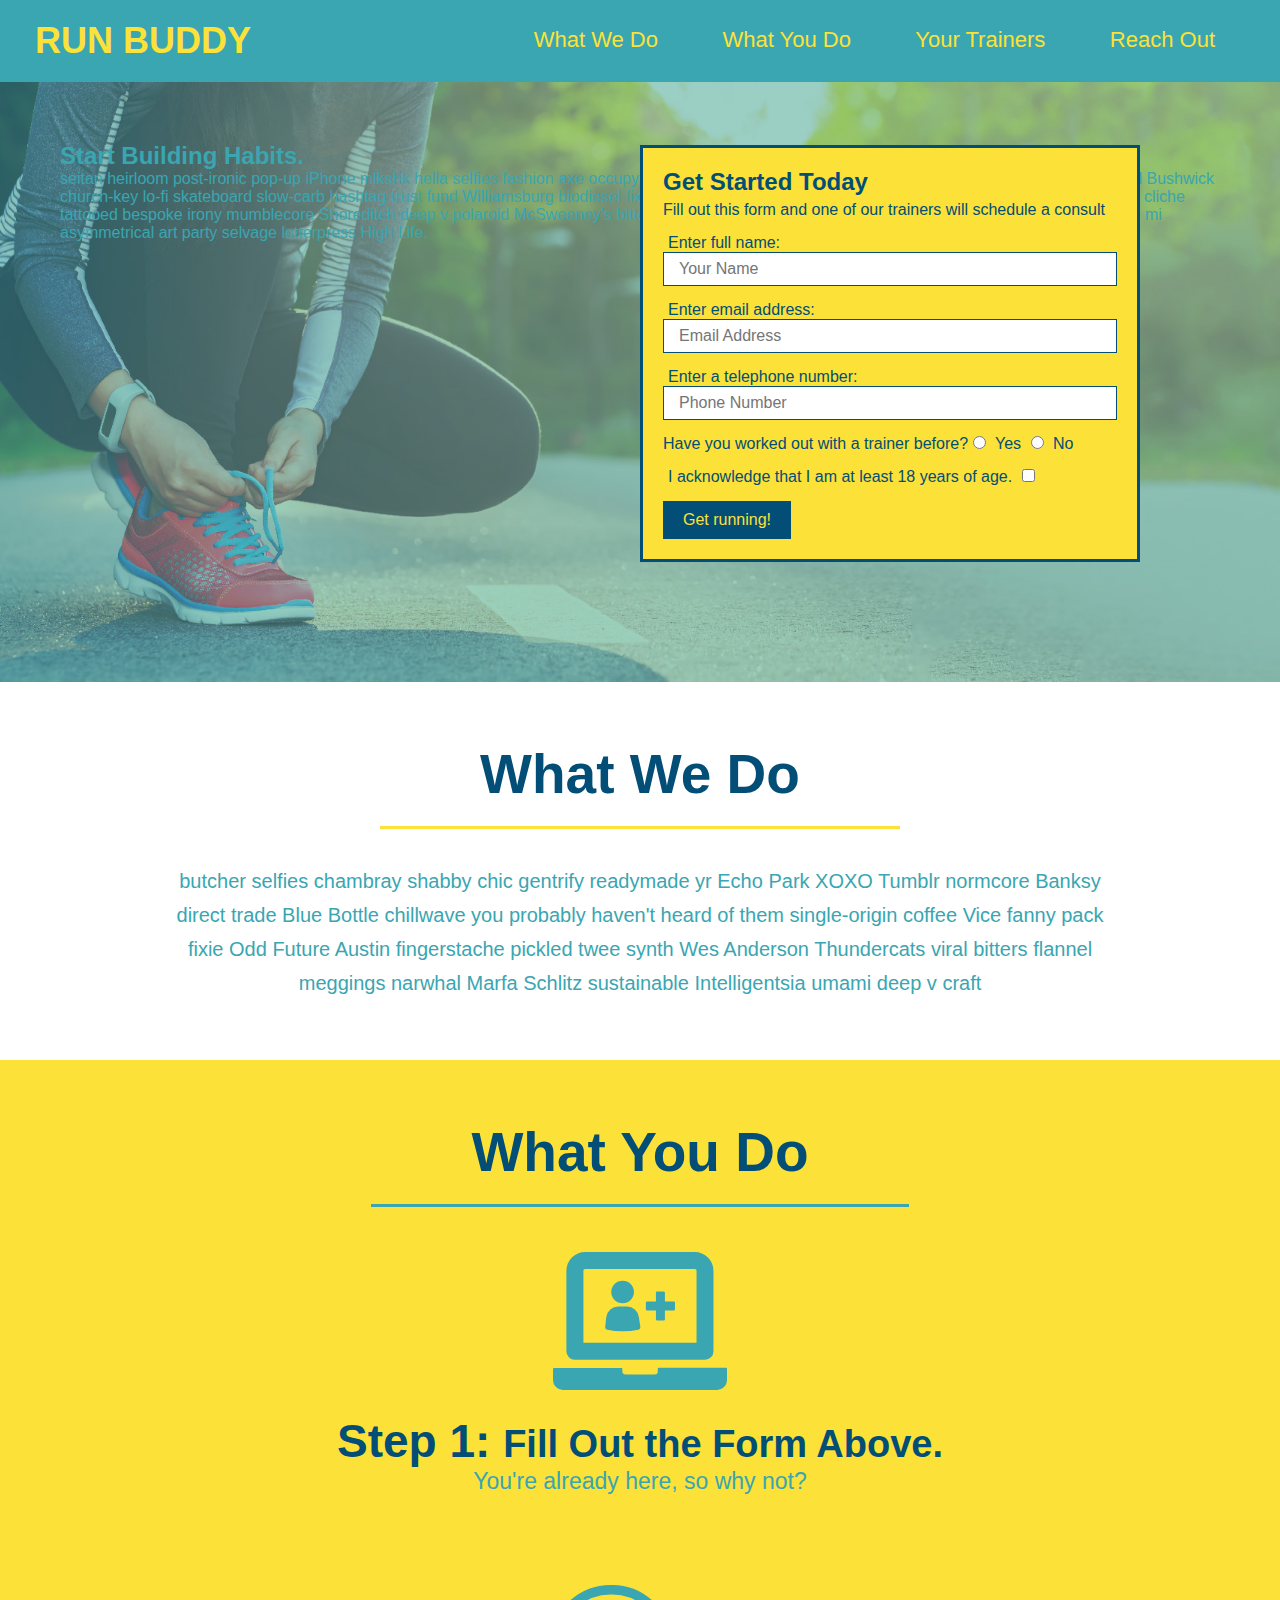
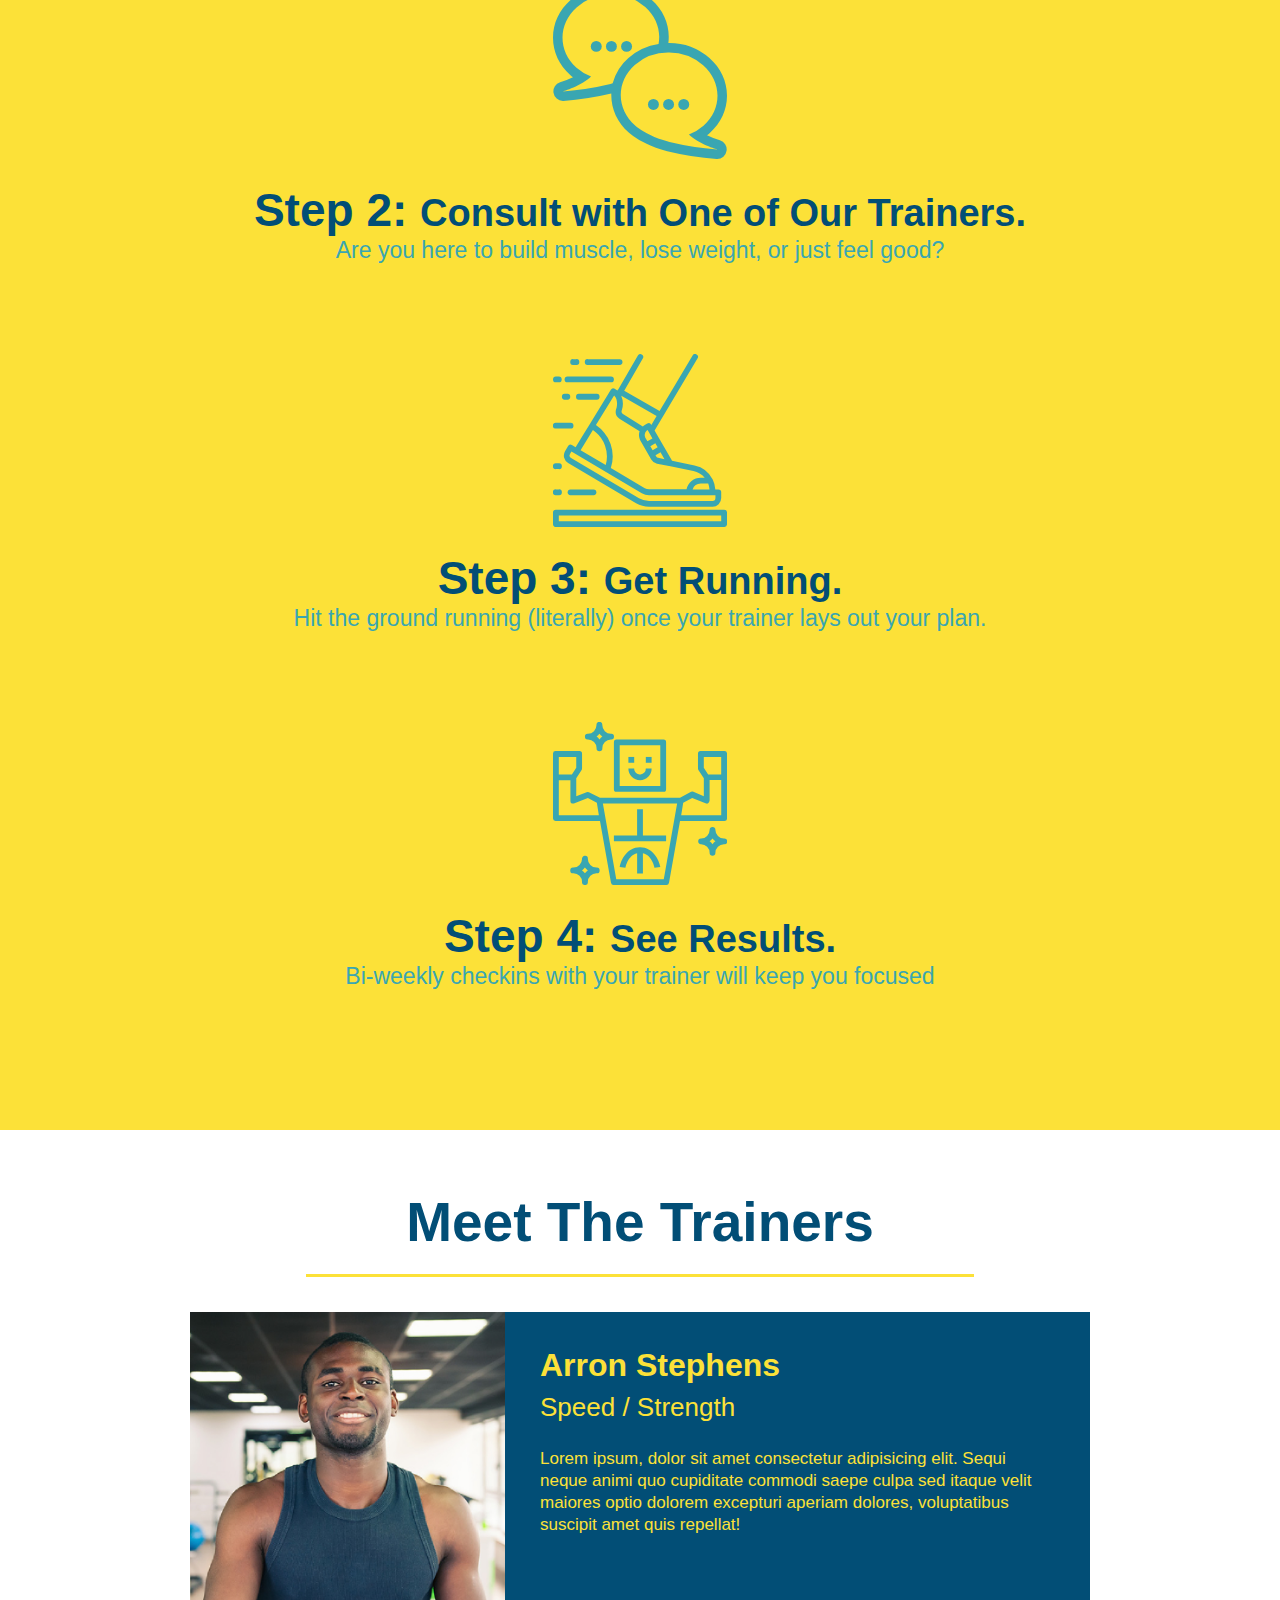
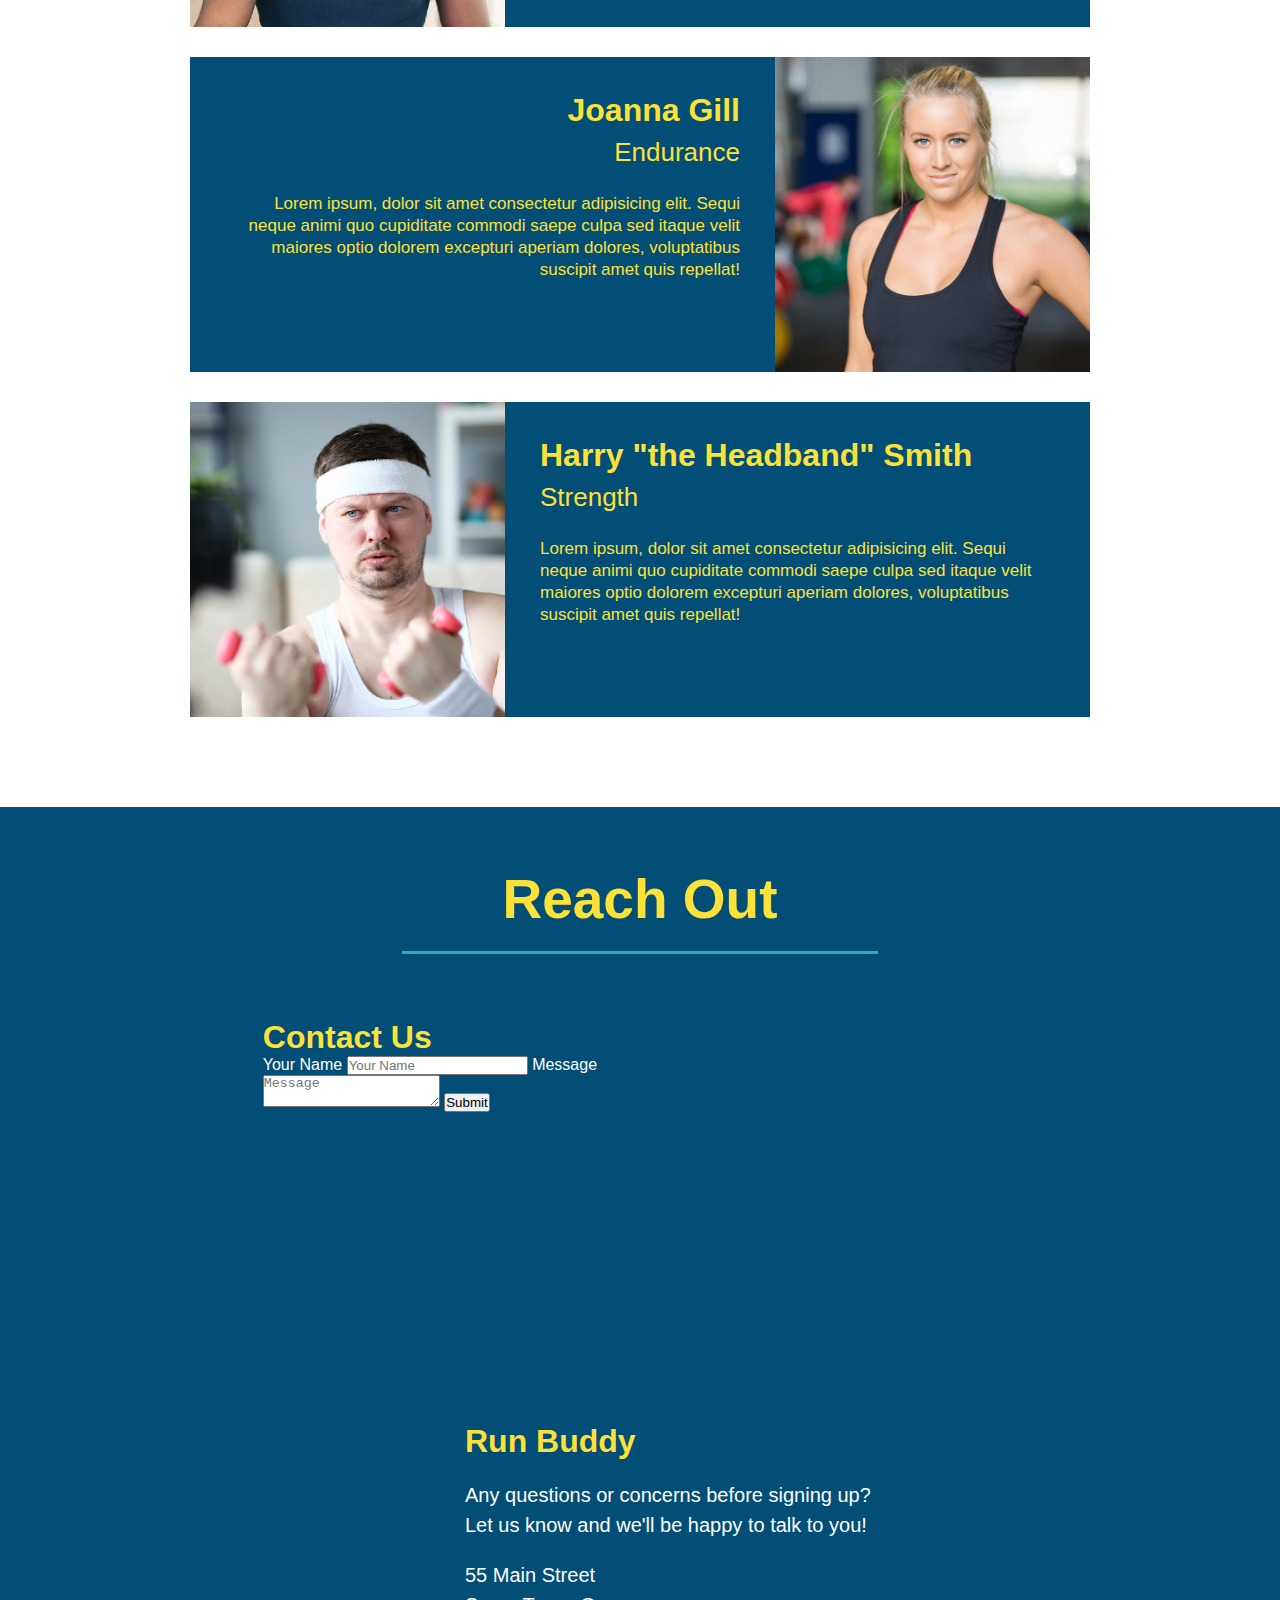
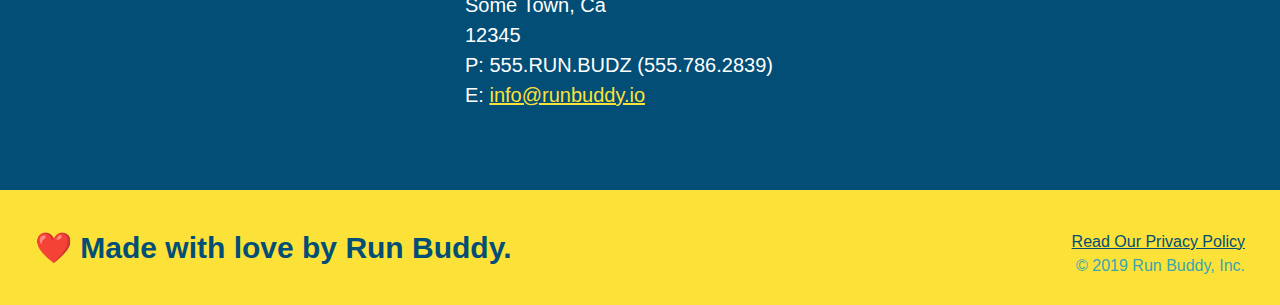
==== index.html @ 3b3d103c "add contact form" ====
<!DOCTYPE html>
<html lang="en">

<head>
  <meta charset="UTF-8" />
  <title>Run Buddy</title>
  <link rel="stylesheet" href="./assets/css/style.css" />
</head>

<body>
  <!-- navigation -->
  <header>
    <h1>
      <a href="/">
        RUN BUDDY
      </a>
    </h1>
    <nav>
      <!-- Unordered list element -->
      <ul>
        <!-- List item element-->
        <li>
          <!-- Anchor element -->
          <a href="#what-we-do">What We Do</a>
        </li>
        <li>
          <a href="#what-you-do">What You Do</a>
        </li>
        <li>
          <a href="#your-trainers">Your Trainers</a>
        </li>
        <li>
          <a href="#reach-out">Reach Out</a>
        </li>
      </ul>
    </nav>
  </header>

  <!-- hero/jumbotron -->
  <section class="hero">
    <div class="hero-cta">
      <h2>Start Building Habits.</h2>
      <p>
        seitan heirloom post-ironic pop-up iPhone mlkshk hella selfies fashion axe occupy readymade put a bird on it messenger bag Wes Anderson Schlitz plaid Bushwick church-key lo-fi skateboard slow-carb hashtag trust fund Williamsburg biodiesel fixie farm-to-table 8-bit banjo XOXO Banksy chillwave bicycle rights retro cliche tattooed bespoke irony mumblecore Shoreditch deep v polaroid McSweeney's bitters cray gentrify tofu Marfa you probably haven't heard of them yr banh mi asymmetrical art party selvage letterpress High Life.
      </p>
    </div>
    <div class="hero-form">
      <h3>Get Started Today</h3>
      <p>Fill out this form and one of our trainers will schedule a consult</p>
      <form>
        <label for="name">Enter full name:</label>
        <input type="text" placeholder="Your Name" name="name" id="name" class="form-input" />
        <label for="email">Enter email address:</label>
        <input type="text" placeholder="Email Address" name="email" id="email" class="form-input" />
        <label for="phone">Enter a telephone number:</label>
        <input type="text" placeholder="Phone Number" name="phone" id="phone" class="form-input" />
        <p>
          Have you worked out with a trainer before?
          <input type="radio" name="trainer-confirm" id="trainer-yes" />
          <label for="trainer-yes">Yes</label>
          <input type="radio" name="trainer-confirm" id="trainer-no" />
          <label for="trainer-no">No</label>
        </p>
        <p>
          <label for="checkbox">
            I acknowledge that I am at least 18 years of age.
          </label>
          <input type="checkbox" name="checkpoint1" id="checkbox" />
        </p>
        <button type="submit">
          Get running!
        </button>
      </form>
    </div>
  </section>

  <!-- "what we do" section -->
  <section id="what-we-do" class="intro">
    <h2 class="section-title primary-border">What We Do</h2>
    <p>
      butcher selfies chambray shabby chic gentrify readymade yr Echo Park XOXO Tumblr normcore Banksy direct trade Blue
      Bottle chillwave you probably haven't heard of them single-origin coffee Vice fanny pack fixie Odd Future Austin
      fingerstache pickled twee synth Wes Anderson Thundercats viral bitters flannel meggings narwhal Marfa Schlitz
      sustainable Intelligentsia umami deep v craft
    </p>
  </section>

  <!-- "what you do" section -->
  <section id="what-you-do" class="steps">
    <h2 class="section-title secondary-border">What You Do</h2>

    <div>
      <img src="./assets/images/step-1.svg" alt="" />
      <h3>Step 1: <span>Fill Out the Form Above.</span></h3>
      <p>You're already here, so why not?</p>
    </div>

    <div>
      <img src="./assets/images/step-2.svg" alt="" />
      <h3>Step 2: <span>Consult with One of Our Trainers.</span></h3>
      <p>Are you here to build muscle, lose weight, or just feel good?</p>
    </div>

    <div>
      <img src="./assets/images/step-3.svg" alt="" />
      <h3>Step 3: <span>Get Running.</span></h3>
      <p>Hit the ground running (literally) once your trainer lays out your plan.</p>
    </div>

    <div>
      <img src="./assets/images/step-4.svg" alt="" />
      <h3>Step 4: <span>See Results.</span></h3>
      <p>Bi-weekly checkins with your trainer will keep you focused</p>
    </div>
  </section>

  <!-- "meet the trainers" section -->
  <section id="your-trainers" class="trainers">
    <h2 class="section-title primary-border">Meet The Trainers</h2>
    <article class="trainer">
      <img src="./assets/images/trainer-1.jpg" alt="Arron Stephens in his workout clothes, ready to pump iron" />
      <div class="trainer-bio text-left">
        <h3>Arron Stephens</h3>
        <h4>Speed / Strength</h4>
        <p>
          Lorem ipsum, dolor sit amet consectetur adipisicing elit. Sequi neque animi quo cupiditate commodi saepe culpa
          sed
          itaque velit maiores optio dolorem excepturi aperiam dolores, voluptatibus suscipit amet quis repellat!
        </p>
      </div>
    </article>

    <!-- second trainer bio -->
    <article class="trainer">
      <div class="trainer-bio text-right">
        <h3>Joanna Gill</h3>
        <h4>Endurance</h4>
        <p>
          Lorem ipsum, dolor sit amet consectetur adipisicing elit. Sequi neque animi quo cupiditate commodi saepe culpa
          sed
          itaque velit maiores optio dolorem excepturi aperiam dolores, voluptatibus suscipit amet quis repellat!
        </p>
      </div>
      <img src="./assets/images/trainer-2.jpg" alt="Joanna Gill cooling off after a workout" />
    </article>

    <!-- third trainer bio -->
    <article class="trainer">
      <img src="./assets/images/trainer-3.jpg"
        alt="Harry Smith wearing a headband and lifting comically small pink weights" />
      <div class="trainer-bio text-left">
        <h3>Harry "the Headband" Smith</h3>
        <h4>Strength</h4>
        <p>
          Lorem ipsum, dolor sit amet consectetur adipisicing elit. Sequi neque animi quo cupiditate commodi saepe culpa
          sed
          itaque velit maiores optio dolorem excepturi aperiam dolores, voluptatibus suscipit amet quis repellat!
        </p>
      </div>
    </article>
  </section>

  <!-- "reach out" section -->
  <section id="reach-out" class="contact">
    <h2 class="section-title secondary-border">Reach Out</h2>
    <div class="contact-info">
      <div class="contact-form">
        <h3>Contact Us</h3>
        <form>
          <label for="contact-name">Your Name</label>
          <input type="text" id="contact-name" placeholder="Your Name" />

          <label for="contact-message">Message</label>
          <textarea id="contact-message" placeholder="Message"></textarea>

          <button type="submit">Submit</button>
        </form>
      </div>
      <iframe 
        src="https://www.google.com/maps/embed?pb=!1m18!1m12!1m3!1d3147.1079747227936!2d-120.42364418397035!3d37.92790791110593!2m3!1f0!2f0!3f0!3m2!1i1024!2i768!4f13.1!3m3!1m2!1s0x8090c49129b6ac57%3A0xb56c7eb95a2cd8bd!2sMain%20St%2C%20California%2095327!5e0!3m2!1sen!2sus!4v1616426329495!5m2!1sen!2sus"
        style="border:0;" 
        allowfullscreen=""
        loading="lazy">
      </iframe>
      <div>
        <h3>Run Buddy</h3>
        <p>
          Any questions or concerns before signing up?
          <br />
          Let us know and we'll be happy to talk to you!
        </p>
        <address>
          55 Main Street <br />
          Some Town, Ca <br />
          12345<br />
          P: 555.RUN.BUDZ (555.786.2839)<br />
          E: <a href="mailto:info@runbuddy.io">info@runbuddy.io</a>
        </address>
      </div>
    </div>
  </section>

  <!-- footer -->
  <footer>
    <h2>❤️ Made with love by Run Buddy.</h2>
    <div>
      <a href="#">Read Our Privacy Policy</a><br />
      &copy; 2019 Run Buddy, Inc.
    </div>
  </footer>
</body>

</html>
---- assets/css/style.css ----
* {
  margin: 0;
  padding: 0;
  box-sizing: border-box;
}

body {
  /* more on this crazy alphanumerical value in a minute! */
  color: #39a6b2;
  font-family: Helvetica, Arial, sans-serif;
}

/* apply styles to <header> */
header {
  padding: 20px 35px;
  background-color: #39a6b2;
}

header h1 {
  font-weight: bold;
  font-size: 36px;
  color: #fce138;
  margin: 0;
  display: inline;
}
header a {
  text-decoration: none;
  color: #fce138;
}

header nav {
  float: right;
  margin: 7px 0;
}

header nav ul li {
  display: inline;
}

header nav ul li a {
  margin: 0 30px;
  font-weight: lighter;
  font-size: 22px;
}

footer {
  background: #fce138;
  width: 100%;
  padding: 40px 35px;
}

footer h2 {
  display: inline;
  color: #024e76;
  font-size: 30px;
  margin: 0;
}

footer div {
  float: right;
  line-height: 1.5;
  text-align: right;
}

footer a {
  color: #024e76;
}

section {
  padding: 60px;
}

/* Hero Style Start */
.hero {
  background-image: url('../images/hero-bg.jpg');
  height: 600px;
  background-size: cover;
  background-position: center;
  position: relative;
}
/* Hero Style End */

.hero-form {
  border: 3px solid #024e76;
  background-color: #fce138;
  padding: 20px;
  width: 500px;
  color: #024e76;
  position: absolute;
  bottom: 120px;
  right: 140px;
}

.hero-form h3 {
  font-size: 24px;
  margin: 0;
}
.hero-form p {
  margin: 5px 0 15px 0;
}

.form-input {
  border: 1px solid #024e76;
  display: block;
  padding: 7px 15px;
  font-size: 16px;
  color: #024e76;
  width: 100%;
  margin-bottom: 15px;
}

.hero-form label {
  margin: 0 5px;
}

.hero-form button {
  color: #fce138;
  background-color: #024e76;
  border: none;
  padding: 10px 20px;
  font-size: 16px;
}

.intro {
  text-align: center;
}

.intro p {
  line-height: 1.7;
  color: #39a6b2;
  width: 80%;
  font-size: 20px;
  margin: 0 auto;
}

.steps {
  text-align: center;
  background: #fce138;
}

.steps div {
  margin-bottom: 80px;
}

.steps img {
  width: 15%;
  margin: 10px 0;
}

.steps h3 {
  color: #024e76;
  font-size: 46px;
  margin-top: 10px;
}

.steps p {
  color: #39a6b2;
  font-size: 23px;
}

.steps span {
  font-size: 38px;
}

.section-title {
  font-size: 55px;
  color: #024e76;
  margin-bottom: 35px;
  padding: 0 100px 20px 100px;
  display: inline-block;
  border-bottom: 3px solid;
}

.primary-border {
  border-color: #fce138;
}

.secondary-border {
  border-color: #39a6b2;
}

.trainers {
  text-align: center;
}

.trainer {
  width: 900px;
  margin: 0 auto 30px auto;
  background: #024e76;
  color: #fce138;
  overflow: auto;
}

.trainer img {
  width: 35%;
  float: left;
}

.trainer-bio {
  padding: 35px;
  float: left;
  width: 65%;
}

.trainer-bio h3 {
  font-size: 32px;
  margin-bottom: 8px;
}

.trainer-bio h4 {
  font-weight: lighter;
  font-size: 26px;
  margin-bottom: 25px;
}

.trainer-bio p {
  font-size: 17px;
  line-height: 1.3;
}

.text-left {
  text-align: left;
}

.text-right {
  text-align: right;
}

/* REACH OUT STYLES START */
.contact {
  text-align: center;
  background: #024e76;
}

.contact h2 {
  color: #fce138;
}

.contact-info iframe {
  width: 400px;
  height: 400px;
}

.contact-info div {
  width: 410px;
  display: inline-block;
  vertical-align: top;
  text-align: left;
  margin: 30px 0 0 60px;
  color: white;
}

.contact-info h3 {
  color: #fce138;
  font-size: 32px;
}

.contact-info p,
.contact-info address {
  margin: 20px 0;
  line-height: 1.5;
  font-size: 20px;
  font-style: normal;
}

.contact-info a {
  color: #fce138;
}

/* REACH OUT STYLES END */
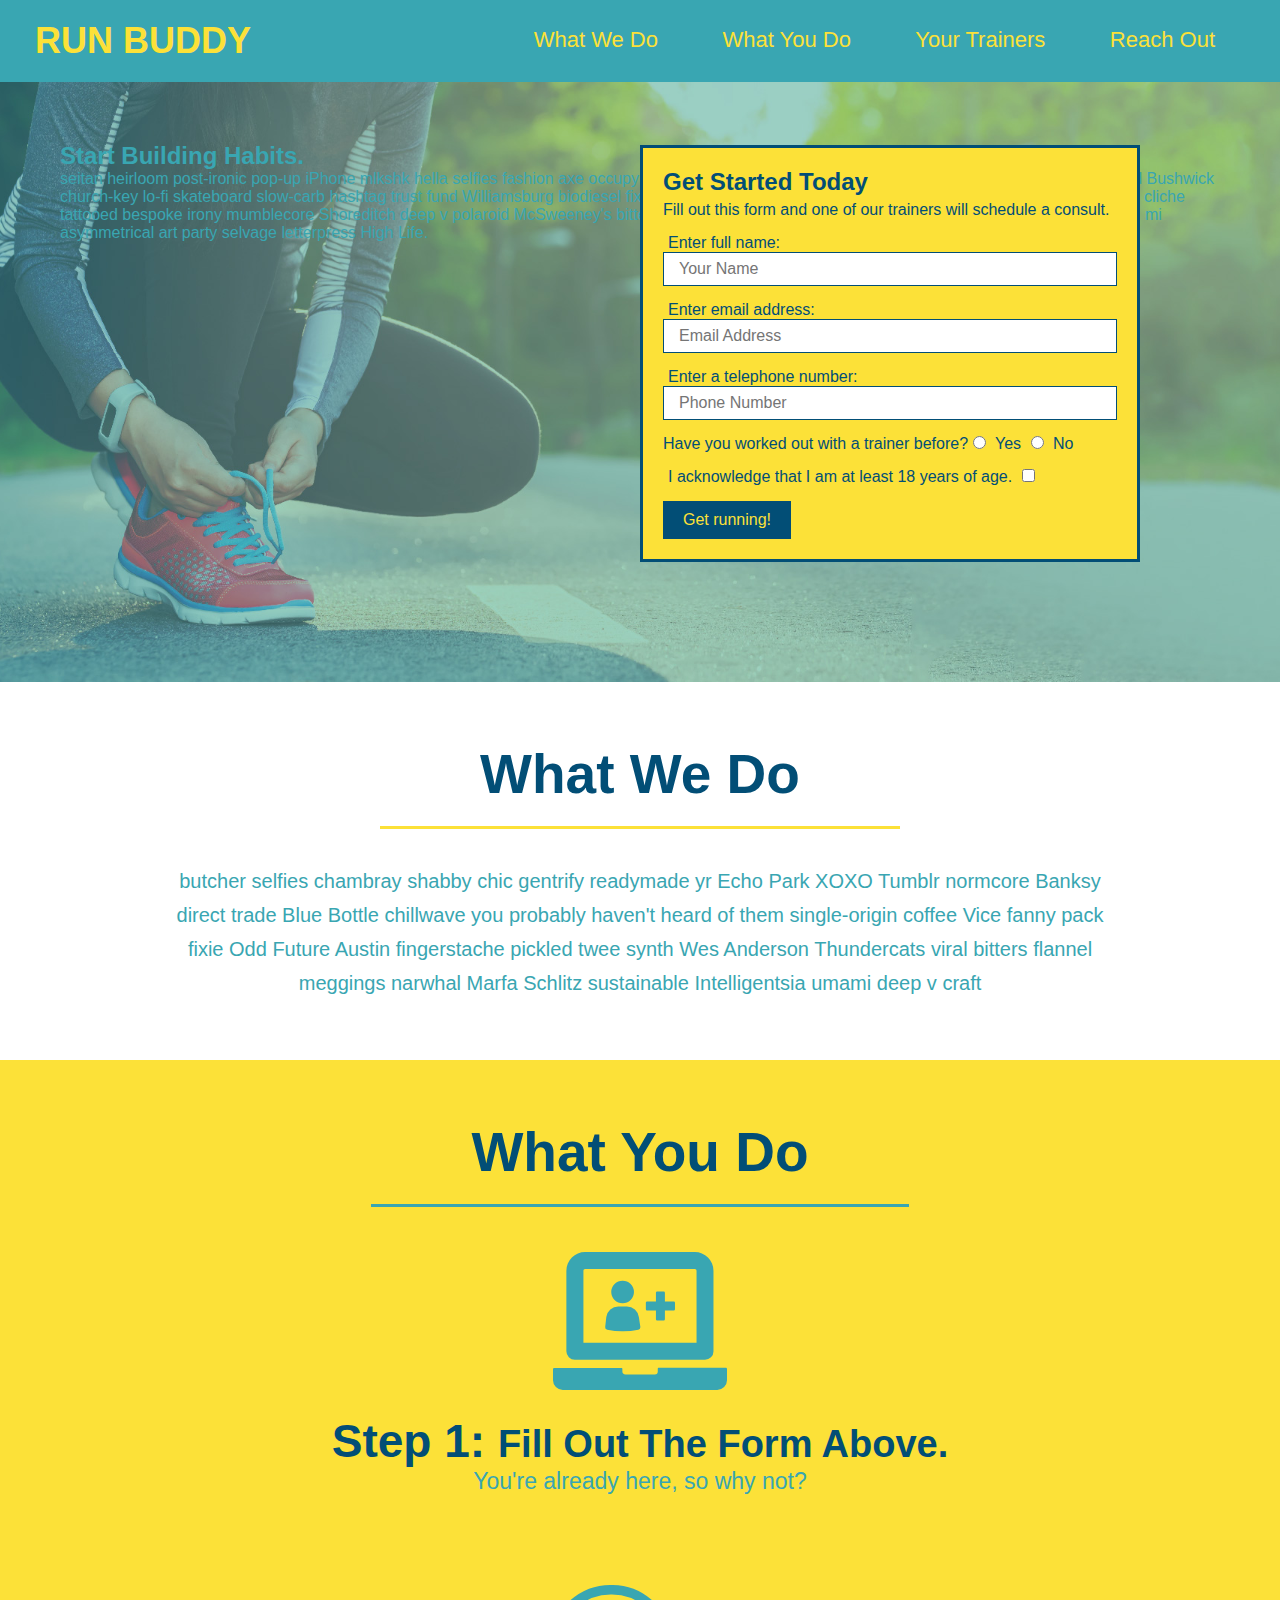
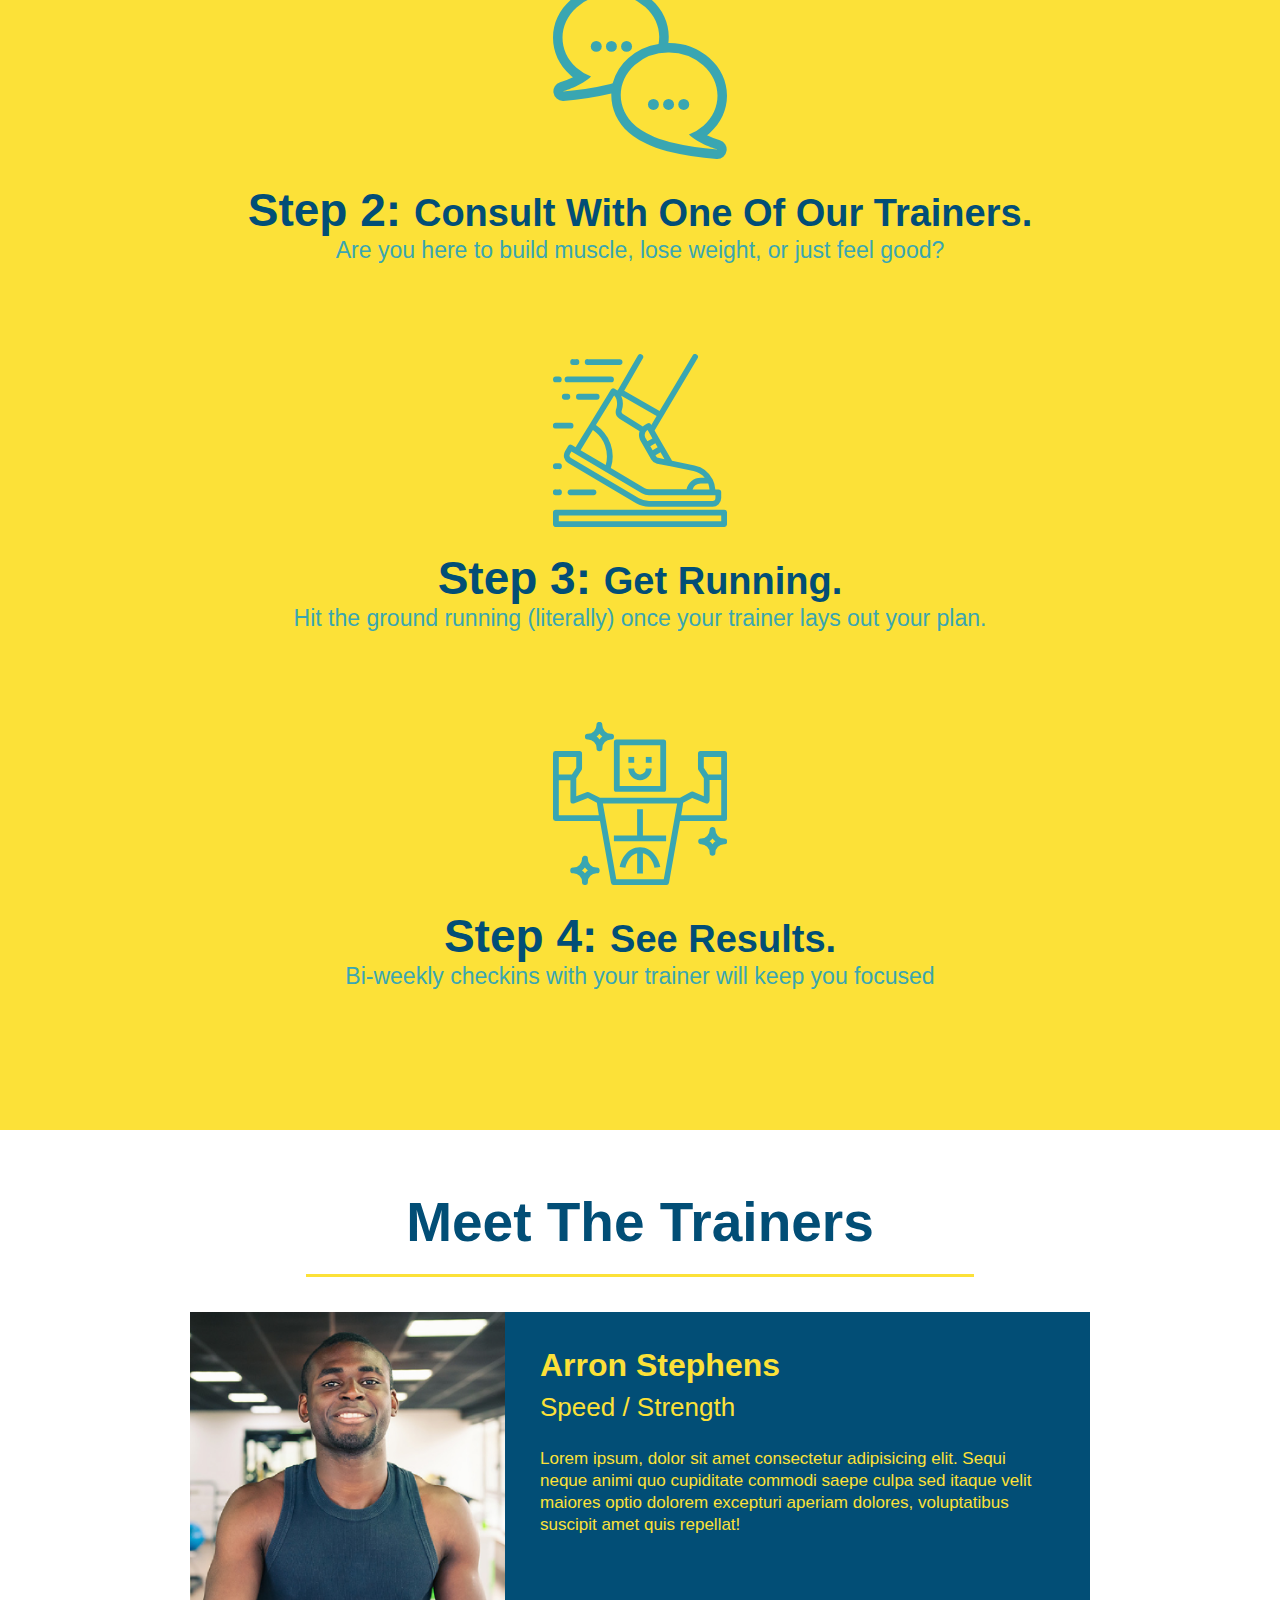
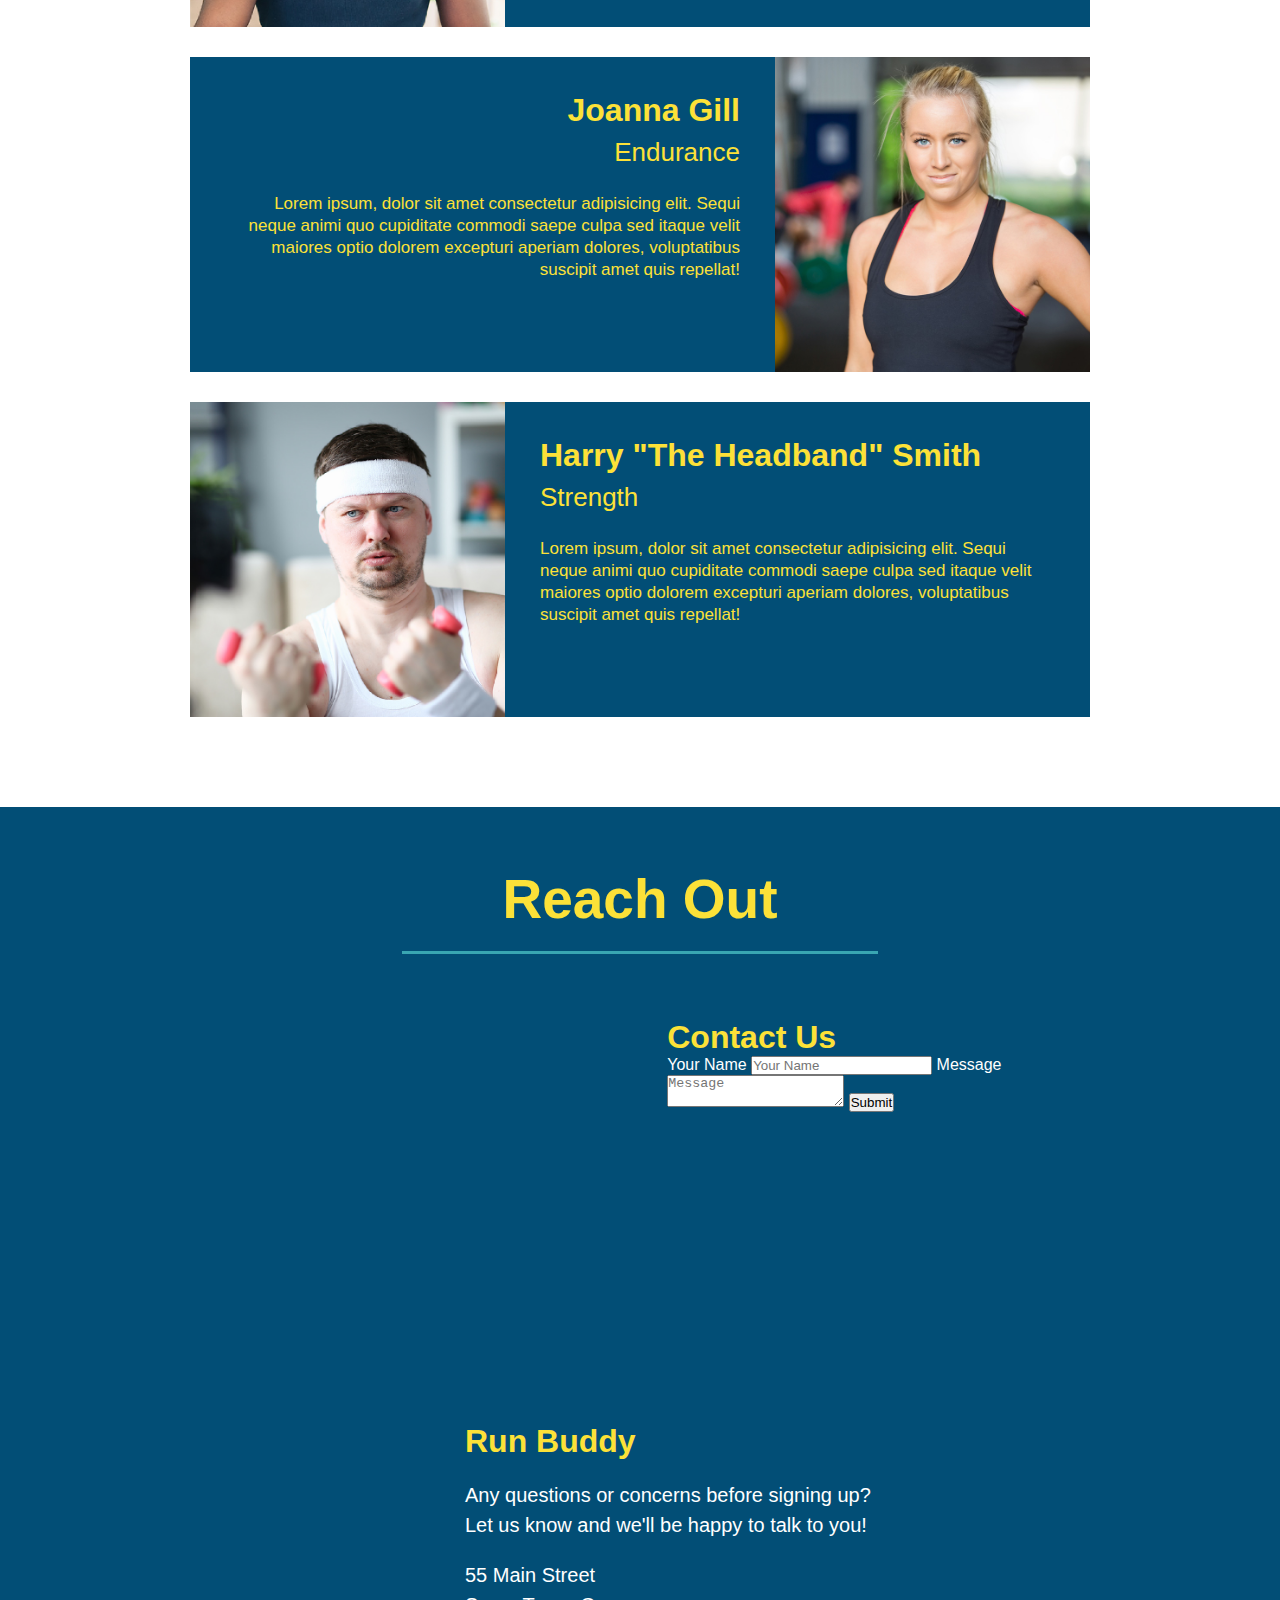
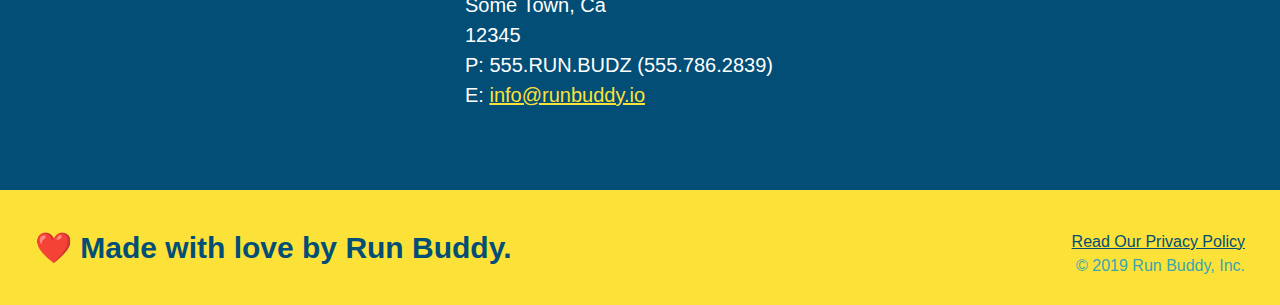
==== commit e4c7f3f5: "add flexbox to header" ====
--- a/index.html
+++ b/index.html
@@ -1,213 +1,208 @@
 <!DOCTYPE html>
 <html lang="en">
-
-<head>
-  <meta charset="UTF-8" />
-  <title>Run Buddy</title>
-  <link rel="stylesheet" href="./assets/css/style.css" />
-</head>
-
-<body>
-  <!-- navigation -->
-  <header>
-    <h1>
-      <a href="/">
-        RUN BUDDY
-      </a>
-    </h1>
-    <nav>
-      <!-- Unordered list element -->
-      <ul>
-        <!-- List item element-->
-        <li>
-          <!-- Anchor element -->
-          <a href="#what-we-do">What We Do</a>
-        </li>
-        <li>
-          <a href="#what-you-do">What You Do</a>
-        </li>
-        <li>
-          <a href="#your-trainers">Your Trainers</a>
-        </li>
-        <li>
-          <a href="#reach-out">Reach Out</a>
-        </li>
-      </ul>
-    </nav>
-  </header>
-
-  <!-- hero/jumbotron -->
-  <section class="hero">
-    <div class="hero-cta">
-      <h2>Start Building Habits.</h2>
+  <head>
+    <meta charset="UTF-8" />
+    <link rel="stylesheet" href="./assets/css/style.css">
+    <title>Run Buddy</title>
+  </head>
+  <body>
+    <!-- navigation tags - block level element -->
+    <header>
+      <h1>
+        <a href="/">RUN BUDDY</a>
+      </h1>
+      <nav>
+        <ul>
+          <li>
+            <a href="#what-we-do">What We Do</a>
+          </li>
+          <li>
+            <a href="#what-you-do">What You Do</a>
+          </li>
+          <li>
+            <a href="#your-trainers">Your Trainers</a>
+          </li>
+          <li>
+            <a href="#reach-out">Reach Out</a>
+          </li>
+          
+        </ul>
+      </nav>
+    </header>
+    <!-- end navigation -->
+
+    <!-- hero/jumbotron -->
+    <section class="hero">
+      <div class="hero-cta">
+        <h2>Start Building Habits.</h2>
+        <p>
+          seitan heirloom post-ironic pop-up iPhone mlkshk hella selfies fashion axe occupy readymade put a bird on it
+          messenger bag Wes Anderson Schlitz plaid Bushwick church-key lo-fi skateboard slow-carb hashtag trust fund
+          Williamsburg biodiesel fixie farm-to-table 8-bit banjo XOXO Banksy chillwave bicycle rights retro cliche
+          tattooed bespoke irony mumblecore Shoreditch deep v polaroid McSweeney's bitters cray gentrify tofu Marfa you
+          probably haven't heard of them yr banh mi asymmetrical art party selvage letterpress High Life.
+        </p>
+      </div>
+
+      <div class="hero-form">
+        <h3>Get Started Today</h3>
+        <p>Fill out this form and one of our trainers will schedule a consult.</p>
+        <form>
+          <label for="name">Enter full name:</label>
+          <input type="text" placeholder="Your Name" id="name" name="name" class="form-input" />
+          <label for="email">Enter email address:</label>
+          <input type="email" placeholder="Email Address" id="email" name="email" class="form-input" />
+          <label for="phone">Enter a telephone number:</label>
+          <input type="tel" placeholder="Phone Number" name="phone" id="phone" class="form-input" />
+          <p>
+            Have you worked out with a trainer before? 
+            <input type="radio" name="trainer-confirm" id="trainer-yes" />
+            <label for="trainer-yes">Yes</label>
+            <input type="radio" name="trainer-confirm" id="trainer-no"/>
+            <label for="trainer-no">No</label>
+          </p>
+          <p>
+            <label for="checkbox">
+              I acknowledge that I am at least 18 years of age.
+            </label>
+            <input type="checkbox" name="checkpoint1" id="checkbox" />
+          </p>
+          <button type="submit">
+            Get running!
+          </button>
+        </form>
+      </div>
+    </section>
+    <!-- end header -->
+
+    <!-- "what we do" start - <section> -->
+    <section id="what-we-do" class="intro">
+      <h2 class="section-title primary-border">
+        What We Do
+      </h2>
       <p>
-        seitan heirloom post-ironic pop-up iPhone mlkshk hella selfies fashion axe occupy readymade put a bird on it messenger bag Wes Anderson Schlitz plaid Bushwick church-key lo-fi skateboard slow-carb hashtag trust fund Williamsburg biodiesel fixie farm-to-table 8-bit banjo XOXO Banksy chillwave bicycle rights retro cliche tattooed bespoke irony mumblecore Shoreditch deep v polaroid McSweeney's bitters cray gentrify tofu Marfa you probably haven't heard of them yr banh mi asymmetrical art party selvage letterpress High Life.
+        butcher selfies chambray shabby chic gentrify readymade yr Echo Park XOXO Tumblr normcore Banksy direct trade  Blue Bottle chillwave you probably haven't heard of them single-origin coffee Vice fanny pack fixie Odd Future Austin fingerstache pickled twee synth Wes Anderson Thundercats viral bitters flannel meggings narwhal Marfa Schlitz sustainable Intelligentsia umami deep v craft
       </p>
-    </div>
-    <div class="hero-form">
-      <h3>Get Started Today</h3>
-      <p>Fill out this form and one of our trainers will schedule a consult</p>
-      <form>
-        <label for="name">Enter full name:</label>
-        <input type="text" placeholder="Your Name" name="name" id="name" class="form-input" />
-        <label for="email">Enter email address:</label>
-        <input type="text" placeholder="Email Address" name="email" id="email" class="form-input" />
-        <label for="phone">Enter a telephone number:</label>
-        <input type="text" placeholder="Phone Number" name="phone" id="phone" class="form-input" />
-        <p>
-          Have you worked out with a trainer before?
-          <input type="radio" name="trainer-confirm" id="trainer-yes" />
-          <label for="trainer-yes">Yes</label>
-          <input type="radio" name="trainer-confirm" id="trainer-no" />
-          <label for="trainer-no">No</label>
-        </p>
-        <p>
-          <label for="checkbox">
-            I acknowledge that I am at least 18 years of age.
-          </label>
-          <input type="checkbox" name="checkpoint1" id="checkbox" />
-        </p>
-        <button type="submit">
-          Get running!
-        </button>
-      </form>
-    </div>
-  </section>
-
-  <!-- "what we do" section -->
-  <section id="what-we-do" class="intro">
-    <h2 class="section-title primary-border">What We Do</h2>
-    <p>
-      butcher selfies chambray shabby chic gentrify readymade yr Echo Park XOXO Tumblr normcore Banksy direct trade Blue
-      Bottle chillwave you probably haven't heard of them single-origin coffee Vice fanny pack fixie Odd Future Austin
-      fingerstache pickled twee synth Wes Anderson Thundercats viral bitters flannel meggings narwhal Marfa Schlitz
-      sustainable Intelligentsia umami deep v craft
-    </p>
-  </section>
-
-  <!-- "what you do" section -->
-  <section id="what-you-do" class="steps">
-    <h2 class="section-title secondary-border">What You Do</h2>
-
-    <div>
-      <img src="./assets/images/step-1.svg" alt="" />
-      <h3>Step 1: <span>Fill Out the Form Above.</span></h3>
-      <p>You're already here, so why not?</p>
-    </div>
-
-    <div>
-      <img src="./assets/images/step-2.svg" alt="" />
-      <h3>Step 2: <span>Consult with One of Our Trainers.</span></h3>
-      <p>Are you here to build muscle, lose weight, or just feel good?</p>
-    </div>
-
-    <div>
-      <img src="./assets/images/step-3.svg" alt="" />
-      <h3>Step 3: <span>Get Running.</span></h3>
-      <p>Hit the ground running (literally) once your trainer lays out your plan.</p>
-    </div>
-
-    <div>
-      <img src="./assets/images/step-4.svg" alt="" />
-      <h3>Step 4: <span>See Results.</span></h3>
-      <p>Bi-weekly checkins with your trainer will keep you focused</p>
-    </div>
-  </section>
-
-  <!-- "meet the trainers" section -->
-  <section id="your-trainers" class="trainers">
-    <h2 class="section-title primary-border">Meet The Trainers</h2>
-    <article class="trainer">
-      <img src="./assets/images/trainer-1.jpg" alt="Arron Stephens in his workout clothes, ready to pump iron" />
-      <div class="trainer-bio text-left">
-        <h3>Arron Stephens</h3>
-        <h4>Speed / Strength</h4>
-        <p>
-          Lorem ipsum, dolor sit amet consectetur adipisicing elit. Sequi neque animi quo cupiditate commodi saepe culpa
-          sed
-          itaque velit maiores optio dolorem excepturi aperiam dolores, voluptatibus suscipit amet quis repellat!
-        </p>
-      </div>
-    </article>
-
-    <!-- second trainer bio -->
-    <article class="trainer">
-      <div class="trainer-bio text-right">
-        <h3>Joanna Gill</h3>
-        <h4>Endurance</h4>
-        <p>
-          Lorem ipsum, dolor sit amet consectetur adipisicing elit. Sequi neque animi quo cupiditate commodi saepe culpa
-          sed
-          itaque velit maiores optio dolorem excepturi aperiam dolores, voluptatibus suscipit amet quis repellat!
-        </p>
-      </div>
-      <img src="./assets/images/trainer-2.jpg" alt="Joanna Gill cooling off after a workout" />
-    </article>
-
-    <!-- third trainer bio -->
-    <article class="trainer">
-      <img src="./assets/images/trainer-3.jpg"
-        alt="Harry Smith wearing a headband and lifting comically small pink weights" />
-      <div class="trainer-bio text-left">
-        <h3>Harry "the Headband" Smith</h3>
-        <h4>Strength</h4>
-        <p>
-          Lorem ipsum, dolor sit amet consectetur adipisicing elit. Sequi neque animi quo cupiditate commodi saepe culpa
-          sed
-          itaque velit maiores optio dolorem excepturi aperiam dolores, voluptatibus suscipit amet quis repellat!
-        </p>
-      </div>
-    </article>
-  </section>
-
-  <!-- "reach out" section -->
-  <section id="reach-out" class="contact">
-    <h2 class="section-title secondary-border">Reach Out</h2>
-    <div class="contact-info">
-      <div class="contact-form">
-        <h3>Contact Us</h3>
-        <form>
-          <label for="contact-name">Your Name</label>
-          <input type="text" id="contact-name" placeholder="Your Name" />
-
-          <label for="contact-message">Message</label>
-          <textarea id="contact-message" placeholder="Message"></textarea>
-
-          <button type="submit">Submit</button>
-        </form>
-      </div>
-      <iframe 
-        src="https://www.google.com/maps/embed?pb=!1m18!1m12!1m3!1d3147.1079747227936!2d-120.42364418397035!3d37.92790791110593!2m3!1f0!2f0!3f0!3m2!1i1024!2i768!4f13.1!3m3!1m2!1s0x8090c49129b6ac57%3A0xb56c7eb95a2cd8bd!2sMain%20St%2C%20California%2095327!5e0!3m2!1sen!2sus!4v1616426329495!5m2!1sen!2sus"
-        style="border:0;" 
-        allowfullscreen=""
-        loading="lazy">
-      </iframe>
-      <div>
-        <h3>Run Buddy</h3>
-        <p>
-          Any questions or concerns before signing up?
-          <br />
-          Let us know and we'll be happy to talk to you!
-        </p>
-        <address>
-          55 Main Street <br />
-          Some Town, Ca <br />
-          12345<br />
-          P: 555.RUN.BUDZ (555.786.2839)<br />
-          E: <a href="mailto:info@runbuddy.io">info@runbuddy.io</a>
-        </address>
-      </div>
-    </div>
-  </section>
-
-  <!-- footer -->
-  <footer>
-    <h2>❤️ Made with love by Run Buddy.</h2>
-    <div>
-      <a href="#">Read Our Privacy Policy</a><br />
-      &copy; 2019 Run Buddy, Inc.
-    </div>
-  </footer>
-</body>
-
-</html>+    </section>
+    <!-- end "what we do" -->
+
+    <!-- "what you do" start -->
+    <section id="what-you-do" class="steps">
+      <h2 class="section-title secondary-border">
+        What You Do
+      </h2> 
+      <div>
+        <img src="./assets/images/step-1.svg" alt="" />
+        <h3>Step 1: <span>Fill Out The Form Above.</span></h3>
+        <p>You're already here, so why not?</p>
+      </div>
+      <div>
+        <img src="./assets/images/step-2.svg" alt="" />
+        <h3>Step 2: <span>Consult With One Of Our Trainers.</span></h3>
+        <p>Are you here to build muscle, lose weight, or just feel good?</p>
+      </div>
+      <div>
+        <img src="./assets/images/step-3.svg" alt="" />
+        <h3>Step 3: <span>Get Running.</span></h3>
+        <p>Hit the ground running (literally) once your trainer lays out your plan.</p>
+      </div>
+      <div>
+        <img src="./assets/images/step-4.svg" alt="" />
+        <h3>Step 4: <span>See Results.</span></h3>
+        <p>Bi-weekly checkins with your trainer will keep you focused</p>
+      </div>
+    </section>
+    <!-- "what you do" end -->
+
+    <!-- "meet the trainers" start -->
+    <section id="your-trainers" class="trainers">
+      <h2 class="section-title primary-border">
+        Meet The Trainers
+      </h2>
+
+      <article class="trainer">
+        <img src="./assets/images/trainer-1.jpg" alt="Arron Stephens in his workout clothes, ready to pump iron" />
+        <div class="trainer-bio text-left">
+          <h3>Arron Stephens</h3>
+          <h4>Speed / Strength</h4>
+          <p>Lorem ipsum, dolor sit amet consectetur adipisicing elit. Sequi neque animi quo cupiditate commodi saepe culpa sed itaque velit maiores optio dolorem excepturi aperiam dolores, voluptatibus suscipit amet quis repellat!</p>
+        </div>
+      </article>
+
+       <article class="trainer">
+         <div class="trainer-bio text-right">
+           <h3>Joanna Gill</h3>
+           <h4>Endurance</h4>
+           <p>Lorem ipsum, dolor sit amet consectetur adipisicing elit. Sequi neque animi quo cupiditate commodi saepe culpa sed itaque velit maiores optio dolorem excepturi aperiam dolores, voluptatibus suscipit amet quis repellat!</p>
+          </div>
+          <img src="./assets/images/trainer-2.jpg" alt="Joanna Gill cooling off after a work out" />
+        </article>
+
+       <article class="trainer">
+        <img src="./assets/images/trainer-3.jpg" alt="Harry Smith wearing a headband and lifting comically small pink weights" />
+        <div class="trainer-bio text-left">
+          <h3>Harry "The Headband" Smith</h3>
+          <h4>Strength</h4>
+          <p>Lorem ipsum, dolor sit amet consectetur adipisicing elit. Sequi neque animi quo cupiditate commodi saepe culpa sed itaque velit maiores optio dolorem excepturi aperiam dolores, voluptatibus suscipit amet quis repellat!</p>
+        </div>
+      </article>
+    </section>
+    <!-- "meet the trainers" end -->
+
+    <!-- "reach out" start -->
+    <section id="reach-out" class="contact">
+      <h2 class="section-title secondary-border">
+        Reach Out
+      </h2>
+
+      <div class="contact-info">
+        <iframe
+          src="https://www.google.com/maps/embed?pb=!1m14!1m12!1m3!1d12182.30520634488!2d-74.0652613!3d40.2407219!2m3!1f0!2f0!3f0!3m2!1i1024!2i768!4f13.1!5e0!3m2!1sen!2sus!4v1561060983193!5m2!1sen!2sus"
+          frameborder="0" style="border:0" allowfullscreen>
+        </iframe>
+
+        <div class="contact-form">
+          <h3>Contact Us</h3>
+          <form>
+            <label for="contact-name">Your Name</label>
+            <input type="text" id="contact-name" placeholder="Your Name" />
+        
+            <label for="contact-message">Message</label>
+            <textarea id="contact-message" placeholder="Message"></textarea>
+        
+            <button type="submit">Submit</button>
+          </form>
+        </div>
+
+        <div>
+          <h3>Run Buddy</h3>
+          <p>
+            Any questions or concerns before signing up? 
+            <br/>
+            Let us know and we'll be happy to talk to you!
+          </p>
+
+          <address>
+            55 Main Street <br/>
+            Some Town, Ca <br/>
+            12345<br/>
+            P: 555.RUN.BUDZ (555.786.2839)<br/>
+            E: <a href="mailto:info@runbuddy.io">info@runbuddy.io</a>
+          </address>
+          
+        </div>
+      </div>
+    </section>
+    <!-- "reach out" end -->
+
+    <!-- footer -->
+    <footer>
+      <h2>❤️ Made with love by Run Buddy.</h2>
+      <div>
+        <a href="./privacy-policy.html">Read Our Privacy Policy</a><br/>
+        &copy; 2019 Run Buddy, Inc.
+      </div>
+    </footer>
+    <!-- footer end -->
+  </body>
+</html>
--- a/assets/css/style.css
+++ b/assets/css/style.css
@@ -1,35 +1,38 @@
 * {
+  box-sizing: border-box;
   margin: 0;
   padding: 0;
-  box-sizing: border-box;
 }
 
 body {
-  /* more on this crazy alphanumerical value in a minute! */
   color: #39a6b2;
   font-family: Helvetica, Arial, sans-serif;
 }
 
-/* apply styles to <header> */
+
+/* HEADER / NAV BAR STYLES START */
+
 header {
   padding: 20px 35px;
   background-color: #39a6b2;
+  display: flex;
+  justify-content: space-between;
+  flex-wrap: wrap;
 }
 
 header h1 {
   font-weight: bold;
+  margin: 0;
   font-size: 36px;
   color: #fce138;
-  margin: 0;
-  display: inline;
-}
+}
+
 header a {
   text-decoration: none;
   color: #fce138;
 }
 
 header nav {
-  float: right;
   margin: 7px 0;
 }
 
@@ -43,10 +46,15 @@
   font-size: 22px;
 }
 
+/* HEADER / NAVBAR STYLES END */
+
+
+
+/* FOOTER STYLES START */
 footer {
   background: #fce138;
+  padding: 40px 35px;
   width: 100%;
-  padding: 40px 35px;
 }
 
 footer h2 {
@@ -65,20 +73,21 @@
 footer a {
   color: #024e76;
 }
-
+/* END FOOTER STYLES */
+
+/* STYLE ALL SECTION TAGS */
 section {
   padding: 60px;
 }
 
-/* Hero Style Start */
+/* HERO STYLES START */
 .hero {
   background-image: url('../images/hero-bg.jpg');
-  height: 600px;
   background-size: cover;
   background-position: center;
   position: relative;
-}
-/* Hero Style End */
+  height: 600px;
+}
 
 .hero-form {
   border: 3px solid #024e76;
@@ -106,7 +115,7 @@
   font-size: 16px;
   color: #024e76;
   width: 100%;
-  margin-bottom: 15px;
+  margin-bottom: 15px; 
 }
 
 .hero-form label {
@@ -119,8 +128,30 @@
   border: none;
   padding: 10px 20px;
   font-size: 16px;
-}
-
+} 
+/* HERO STYLES END */
+
+
+/* SECTION TITLE STYLES START */
+.section-title {
+  font-size: 55px;
+  display: inline-block;
+  padding: 0 100px 20px 100px;
+  border-bottom: 3px solid;
+  margin-bottom: 35px;
+  color: #024e76;
+}
+
+.primary-border {
+  border-color: #fce138;
+}
+
+.secondary-border {
+  border-color: #39a6b2;
+}
+/* SECTION TITLE STYLES END */
+
+/* WHAT WE DO STYLES */
 .intro {
   text-align: center;
 }
@@ -129,11 +160,14 @@
   line-height: 1.7;
   color: #39a6b2;
   width: 80%;
+  margin: 0 auto;
   font-size: 20px;
-  margin: 0 auto;
-}
-
-.steps {
+}
+/* WHAT YOU DO STYLES END */
+
+
+/* WHAT YOU DO STYLES START */
+.steps { 
   text-align: center;
   background: #fce138;
 }
@@ -145,40 +179,25 @@
 .steps img {
   width: 15%;
   margin: 10px 0;
-}
+} 
 
 .steps h3 {
   color: #024e76;
   font-size: 46px;
   margin-top: 10px;
+}
+
+.steps span {
+  font-size: 38px;
 }
 
 .steps p {
   color: #39a6b2;
   font-size: 23px;
 }
-
-.steps span {
-  font-size: 38px;
-}
-
-.section-title {
-  font-size: 55px;
-  color: #024e76;
-  margin-bottom: 35px;
-  padding: 0 100px 20px 100px;
-  display: inline-block;
-  border-bottom: 3px solid;
-}
-
-.primary-border {
-  border-color: #fce138;
-}
-
-.secondary-border {
-  border-color: #39a6b2;
-}
-
+/* WHAT YOU DO STYLES END */
+
+/* MEET THE TRAINERS START */
 .trainers {
   text-align: center;
 }
@@ -217,14 +236,7 @@
   font-size: 17px;
   line-height: 1.3;
 }
-
-.text-left {
-  text-align: left;
-}
-
-.text-right {
-  text-align: right;
-}
+/* TRAINER STYLES END */
 
 /* REACH OUT STYLES START */
 .contact {
@@ -238,7 +250,7 @@
 
 .contact-info iframe {
   width: 400px;
-  height: 400px;
+height: 400px;
 }
 
 .contact-info div {
@@ -255,8 +267,7 @@
   font-size: 32px;
 }
 
-.contact-info p,
-.contact-info address {
+.contact-info p, .contact-info address {
   margin: 20px 0;
   line-height: 1.5;
   font-size: 20px;
@@ -267,4 +278,14 @@
   color: #fce138;
 }
 
+
 /* REACH OUT STYLES END */
+
+/* UTILITIES */
+.text-left {
+  text-align: left;
+}
+
+.text-right {
+  text-align: right;
+}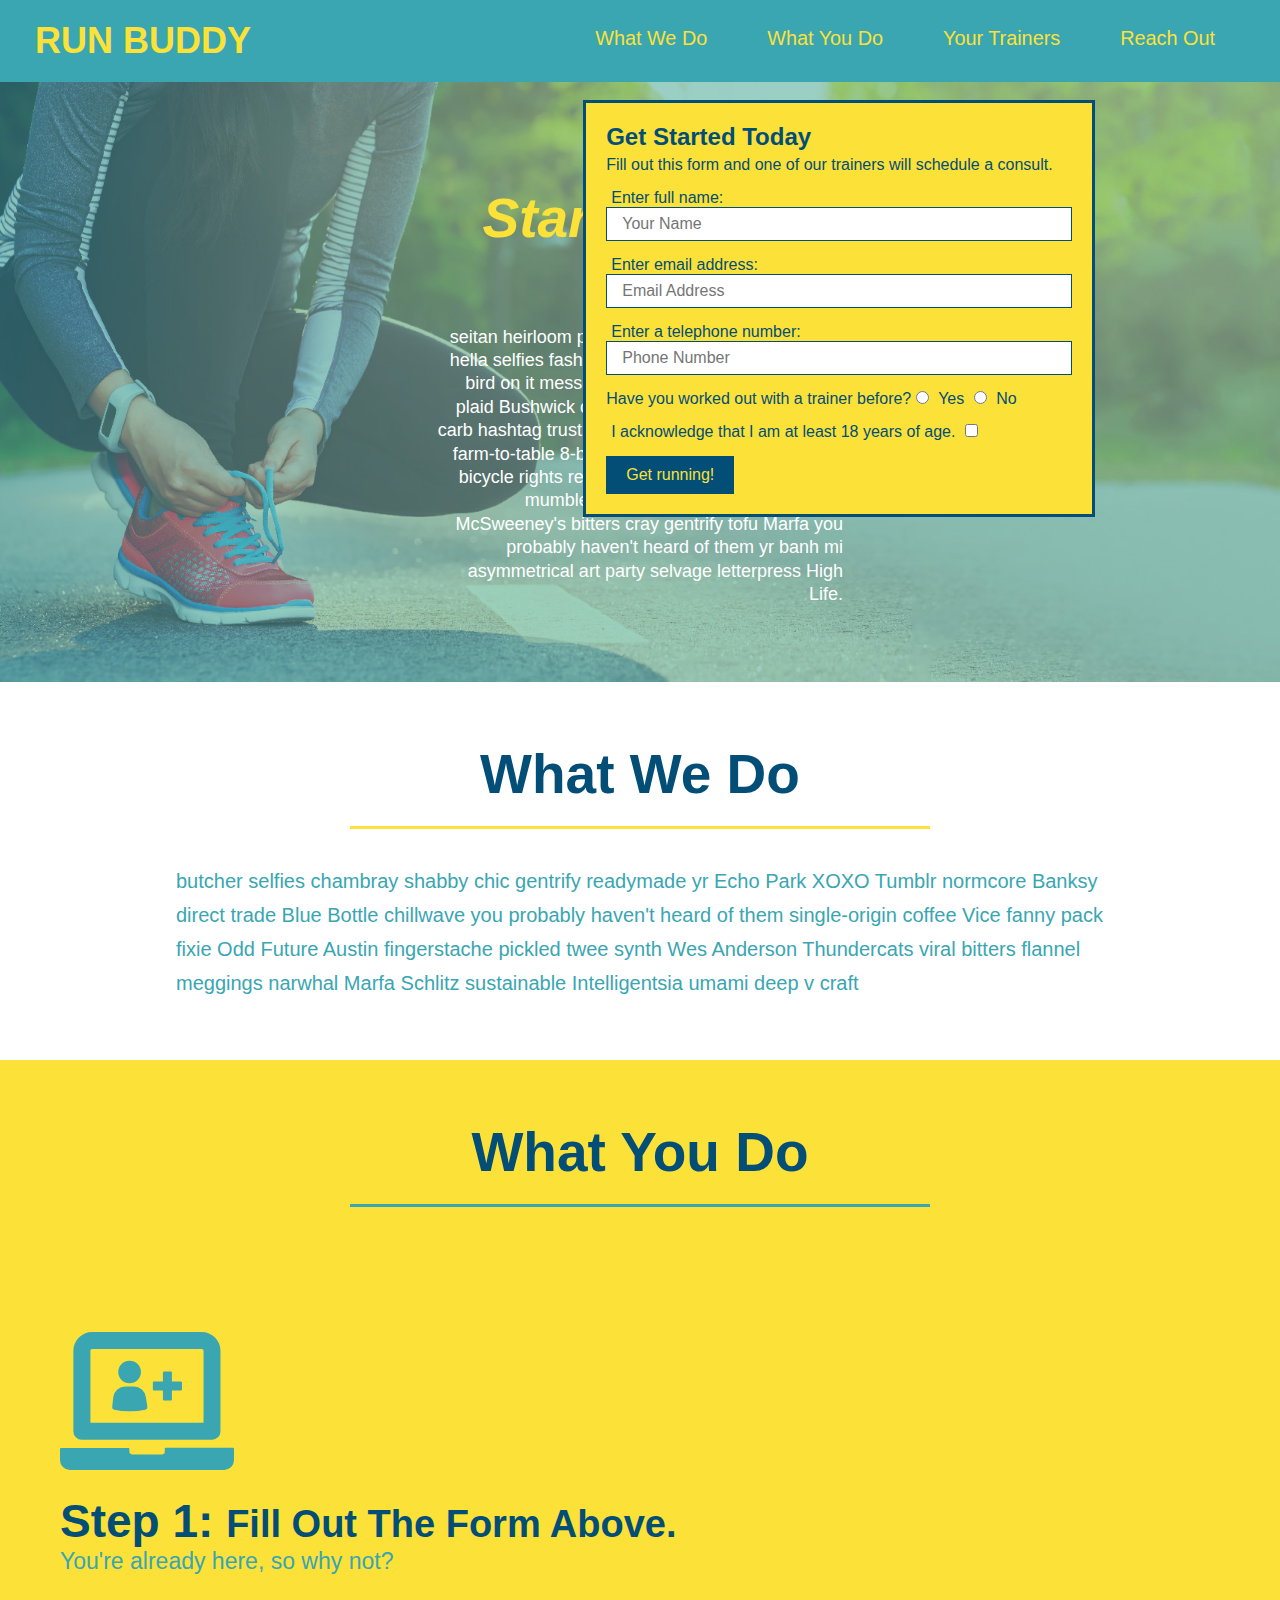
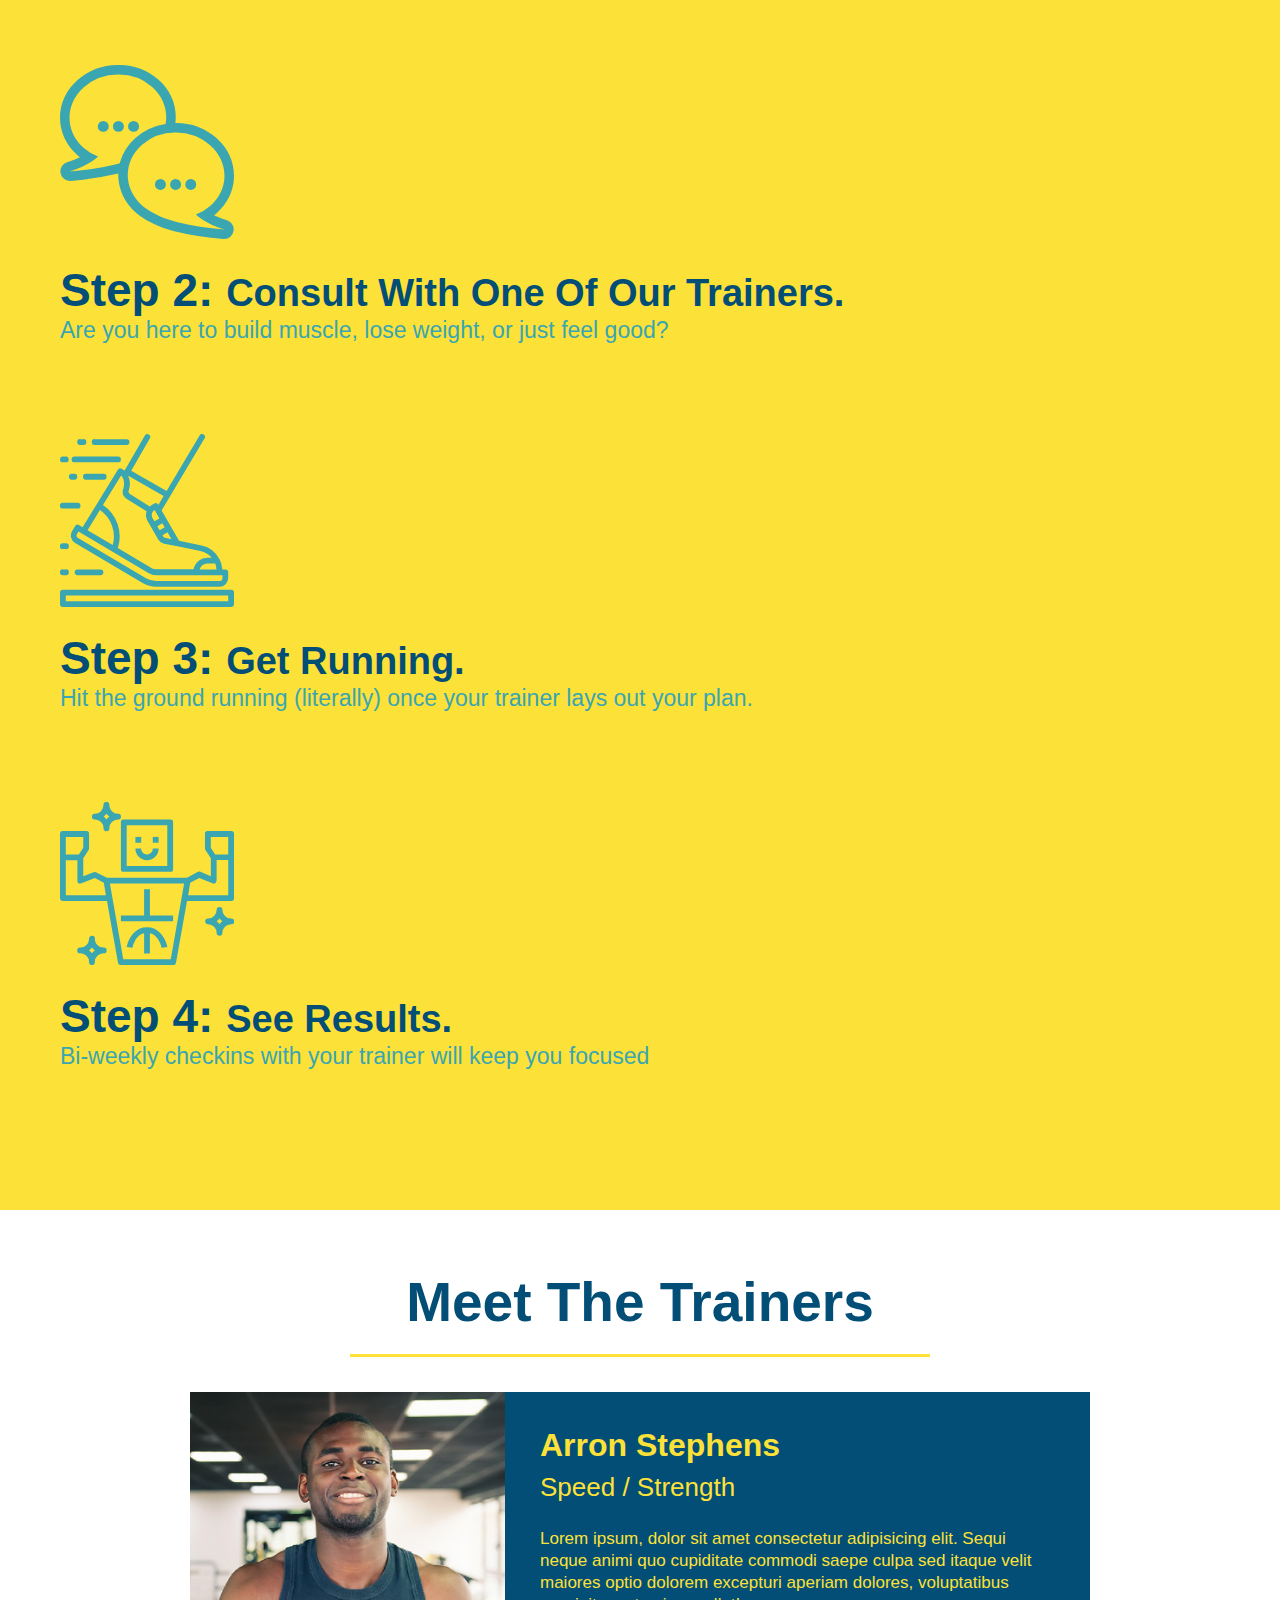
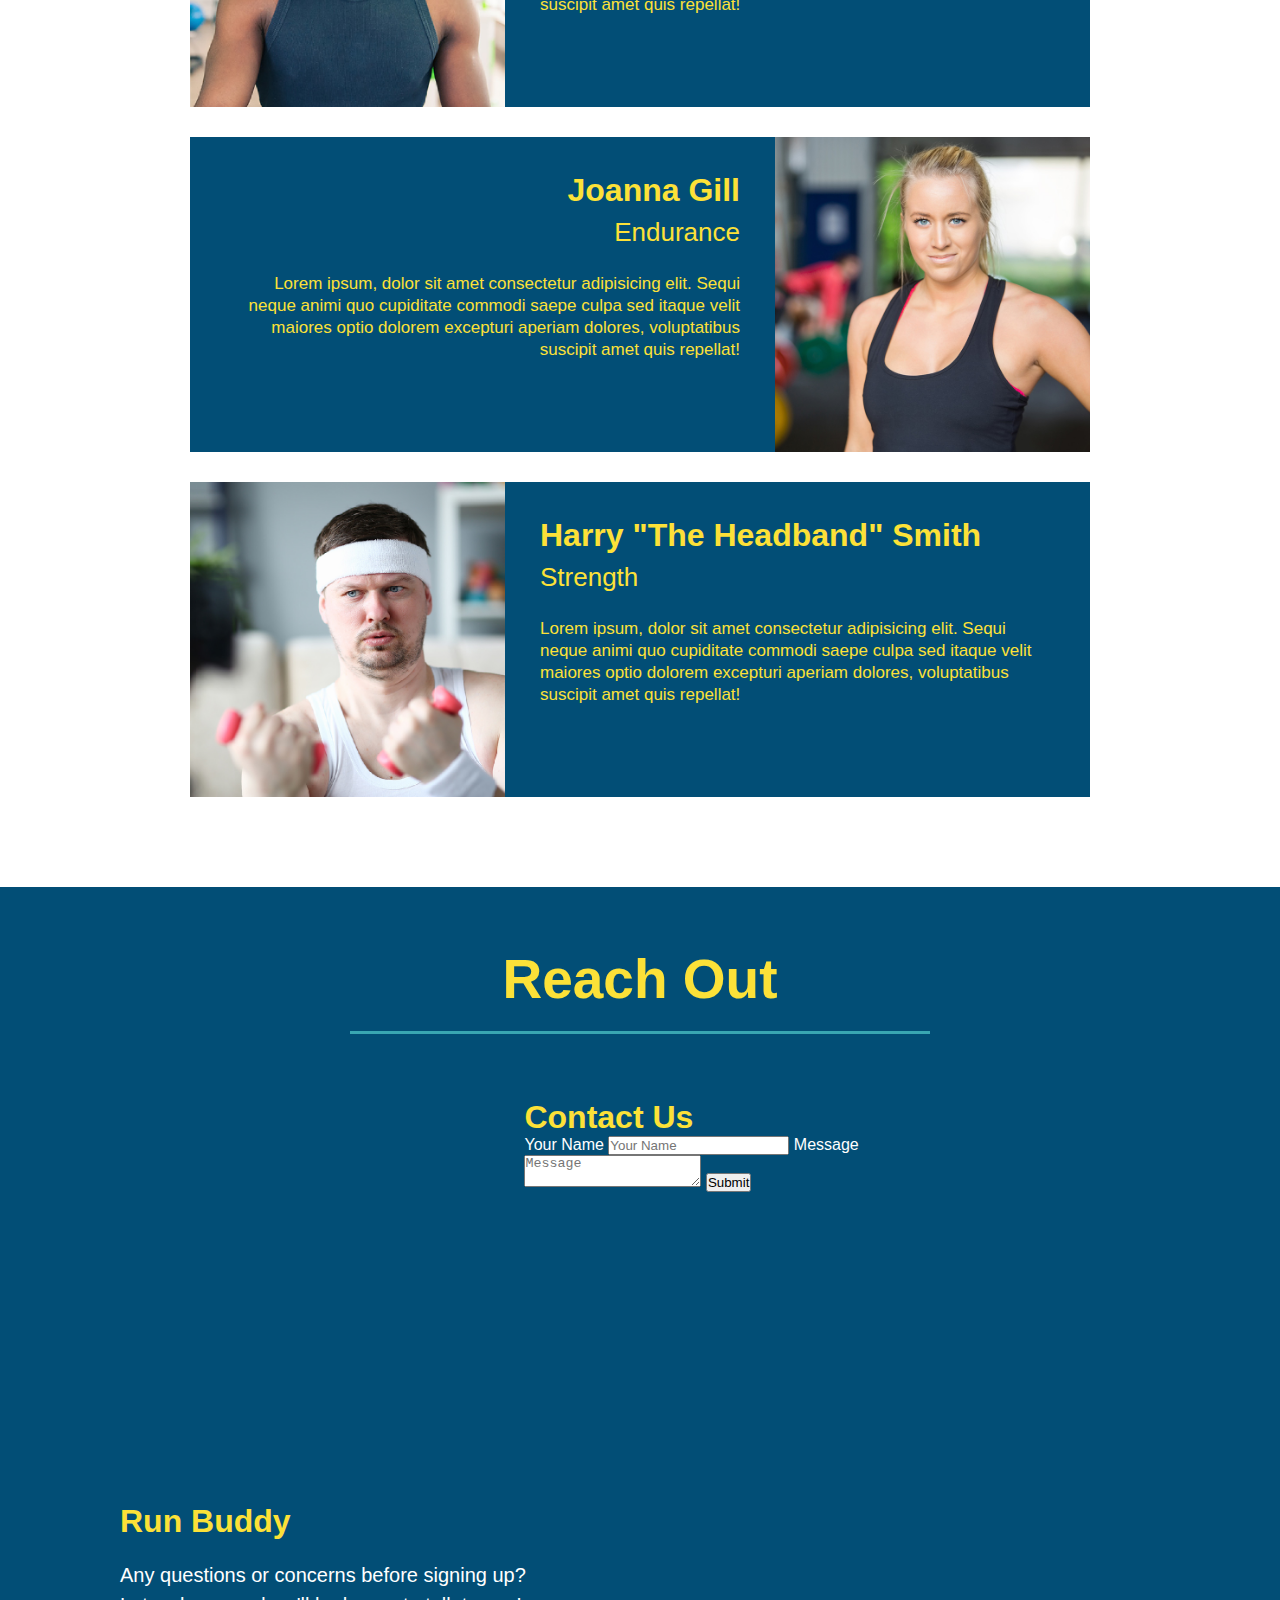
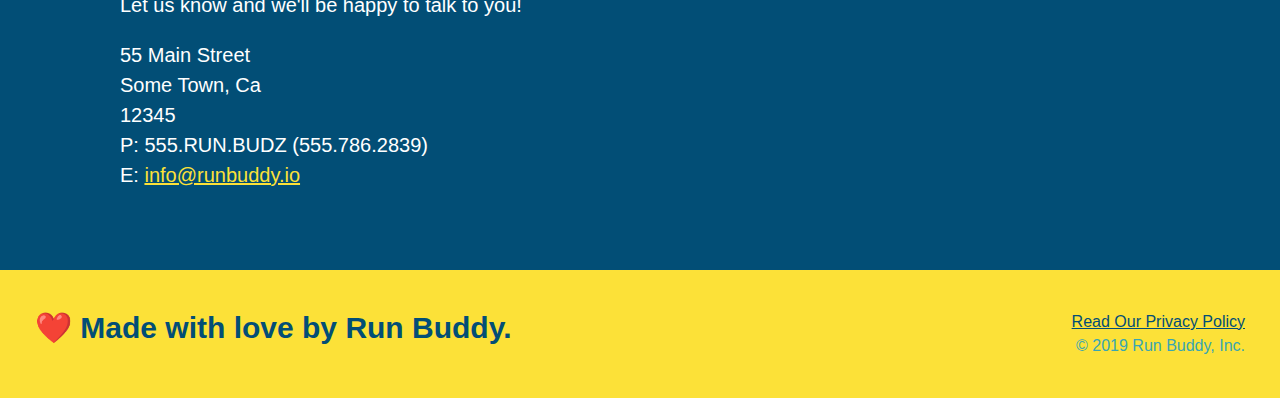
==== commit e815b6ce: "added flexbox to section h2 elements" ====
--- a/index.html
+++ b/index.html
@@ -77,20 +77,26 @@
 
     <!-- "what we do" start - <section> -->
     <section id="what-we-do" class="intro">
-      <h2 class="section-title primary-border">
+      <div class="flex-row">
+        <h2 class="section-title primary-border">
         What We Do
       </h2>
+      </div>
+      <div class="flex-row">
       <p>
         butcher selfies chambray shabby chic gentrify readymade yr Echo Park XOXO Tumblr normcore Banksy direct trade  Blue Bottle chillwave you probably haven't heard of them single-origin coffee Vice fanny pack fixie Odd Future Austin fingerstache pickled twee synth Wes Anderson Thundercats viral bitters flannel meggings narwhal Marfa Schlitz sustainable Intelligentsia umami deep v craft
       </p>
+      </div>
     </section>
     <!-- end "what we do" -->
 
     <!-- "what you do" start -->
     <section id="what-you-do" class="steps">
-      <h2 class="section-title secondary-border">
+      <div class="flex-row">
+        <h2 class="section-title secondary-border">
         What You Do
-      </h2> 
+      </h2>
+      </div> 
       <div>
         <img src="./assets/images/step-1.svg" alt="" />
         <h3>Step 1: <span>Fill Out The Form Above.</span></h3>
@@ -116,9 +122,11 @@
 
     <!-- "meet the trainers" start -->
     <section id="your-trainers" class="trainers">
-      <h2 class="section-title primary-border">
+      <div class="flex-row">
+        <h2 class="section-title primary-border">
         Meet The Trainers
       </h2>
+      </div>
 
       <article class="trainer">
         <img src="./assets/images/trainer-1.jpg" alt="Arron Stephens in his workout clothes, ready to pump iron" />
@@ -151,9 +159,11 @@
 
     <!-- "reach out" start -->
     <section id="reach-out" class="contact">
-      <h2 class="section-title secondary-border">
+      <div class="flex-row">
+        <h2 class="section-title secondary-border">
         Reach Out
       </h2>
+      </div>
 
       <div class="contact-info">
         <iframe
--- a/assets/css/style.css
+++ b/assets/css/style.css
@@ -36,14 +36,18 @@
   margin: 7px 0;
 }
 
-header nav ul li {
-  display: inline;
+header nav ul {
+  display: flex;
+  flex-wrap: wrap;
+  justify-content: space-between;
+  align-items: center;
+  list-style: none;
 }
 
 header nav ul li a {
   margin: 0 30px;
   font-weight: lighter;
-  font-size: 22px;
+  font-size: 1.55vw;
 }
 
 /* HEADER / NAVBAR STYLES END */
@@ -55,17 +59,18 @@
   background: #fce138;
   padding: 40px 35px;
   width: 100%;
+  display: flex;
+  justify-content: space-between;
+  flex-wrap: wrap;
 }
 
 footer h2 {
-  display: inline;
   color: #024e76;
   font-size: 30px;
   margin: 0;
 }
 
 footer div {
-  float: right;
   line-height: 1.5;
   text-align: right;
 }
@@ -87,6 +92,9 @@
   background-position: center;
   position: relative;
   height: 600px;
+  display: flex;
+  justify-content: center;
+  flex-wrap: wrap;
 }
 
 .hero-form {
@@ -98,6 +106,8 @@
   position: absolute;
   bottom: 120px;
   right: 140px;
+  width: 40%;
+  margin: 3.5%;
 }
 
 .hero-form h3 {
@@ -129,17 +139,32 @@
   padding: 10px 20px;
   font-size: 16px;
 } 
+.hero-cta {
+  width: 35%;
+  text-align: right;
+  margin: 3.5%;
+  color: #fff;
+  font-size: 18px;
+  line-height: 1.3;
+}
+
+.hero-cta h2 {
+  font-style: italic;
+  font-size: 55px;
+  color: #fce138;
+}
 /* HERO STYLES END */
 
 
 /* SECTION TITLE STYLES START */
 .section-title {
   font-size: 55px;
-  display: inline-block;
-  padding: 0 100px 20px 100px;
   border-bottom: 3px solid;
-  margin-bottom: 35px;
-  color: #024e76;
+  color: #024e76;
+  padding-bottom: 20px;
+  text-align: center;
+  margin: 0 auto 35px auto;
+  width: 50%;
 }
 
 .primary-border {
@@ -152,9 +177,7 @@
 /* SECTION TITLE STYLES END */
 
 /* WHAT WE DO STYLES */
-.intro {
-  text-align: center;
-}
+
 
 .intro p {
   line-height: 1.7;
@@ -168,7 +191,6 @@
 
 /* WHAT YOU DO STYLES START */
 .steps { 
-  text-align: center;
   background: #fce138;
 }
 
@@ -198,9 +220,6 @@
 /* WHAT YOU DO STYLES END */
 
 /* MEET THE TRAINERS START */
-.trainers {
-  text-align: center;
-}
 
 .trainer {
   width: 900px;
@@ -240,7 +259,6 @@
 
 /* REACH OUT STYLES START */
 .contact {
-  text-align: center;
   background: #024e76;
 }
 
@@ -288,4 +306,8 @@
 
 .text-right {
   text-align: right;
+}
+
+.flex-row {
+  display: flex;
 }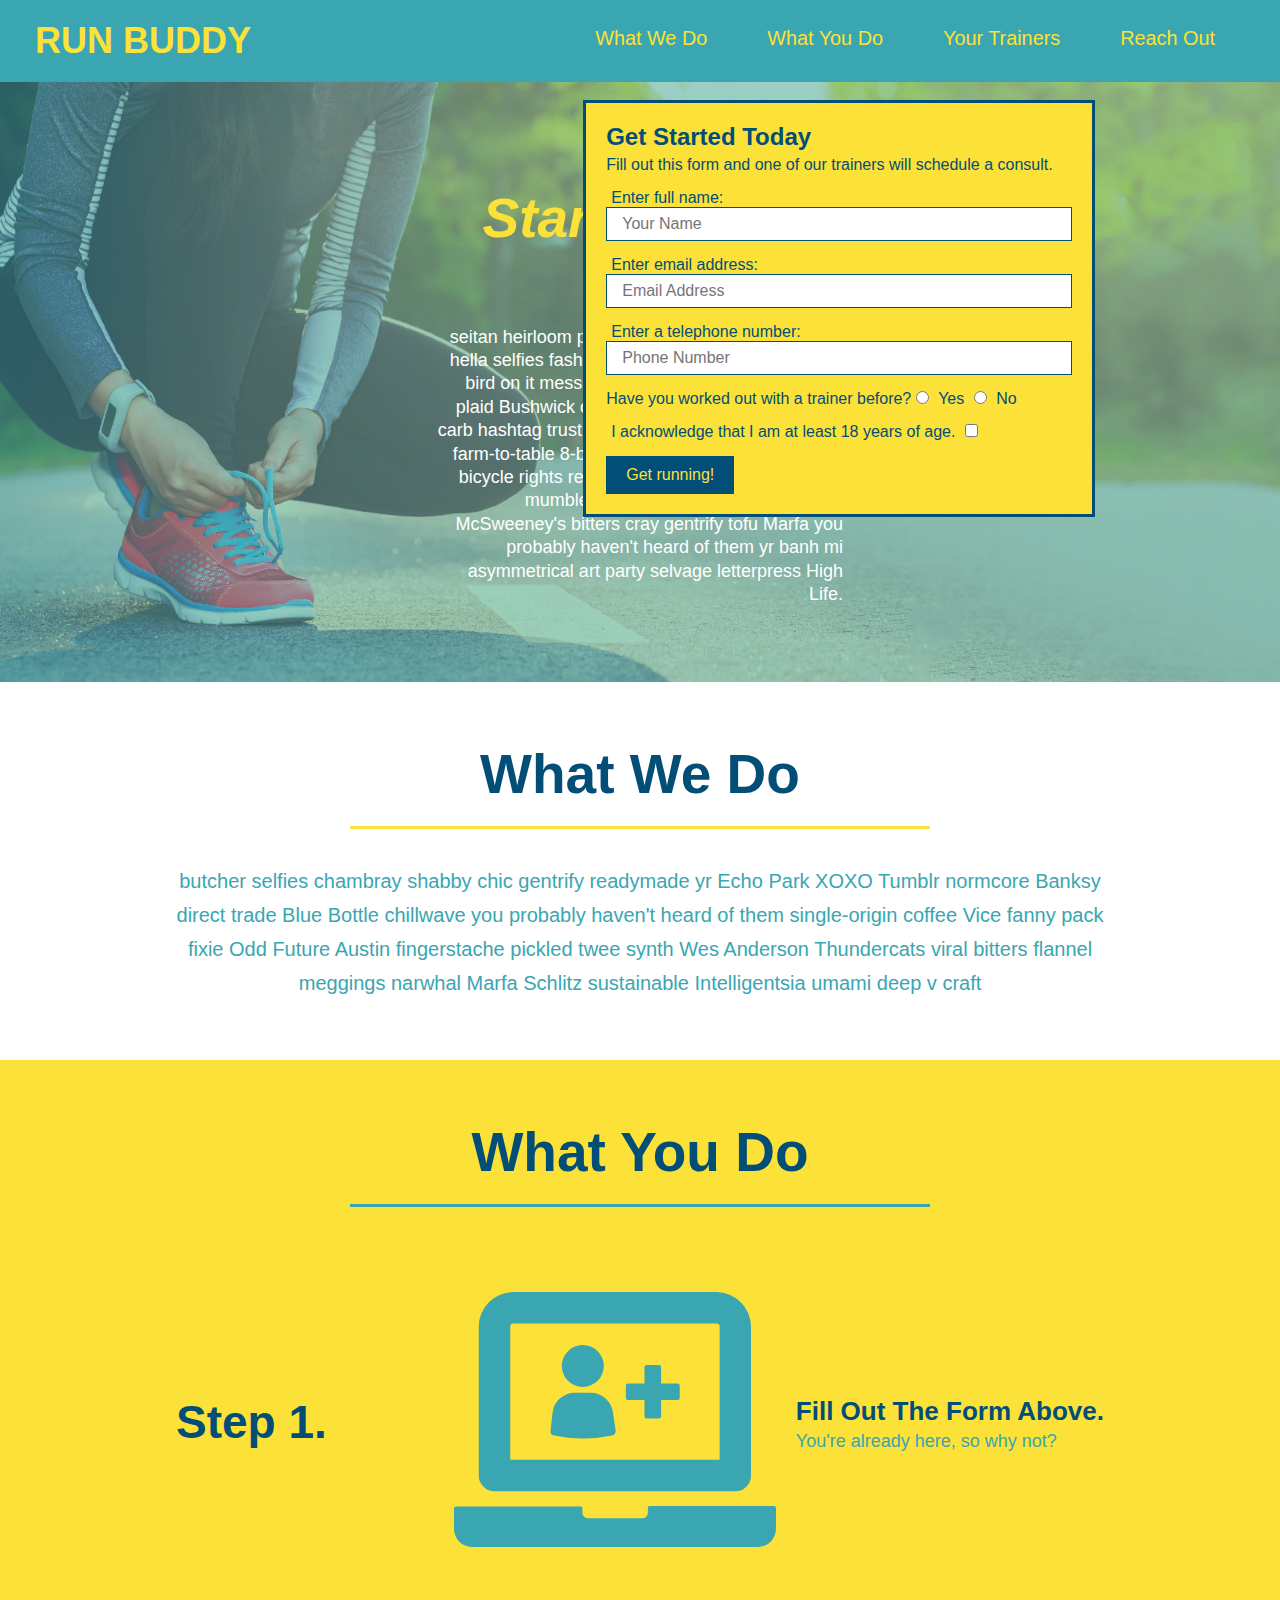
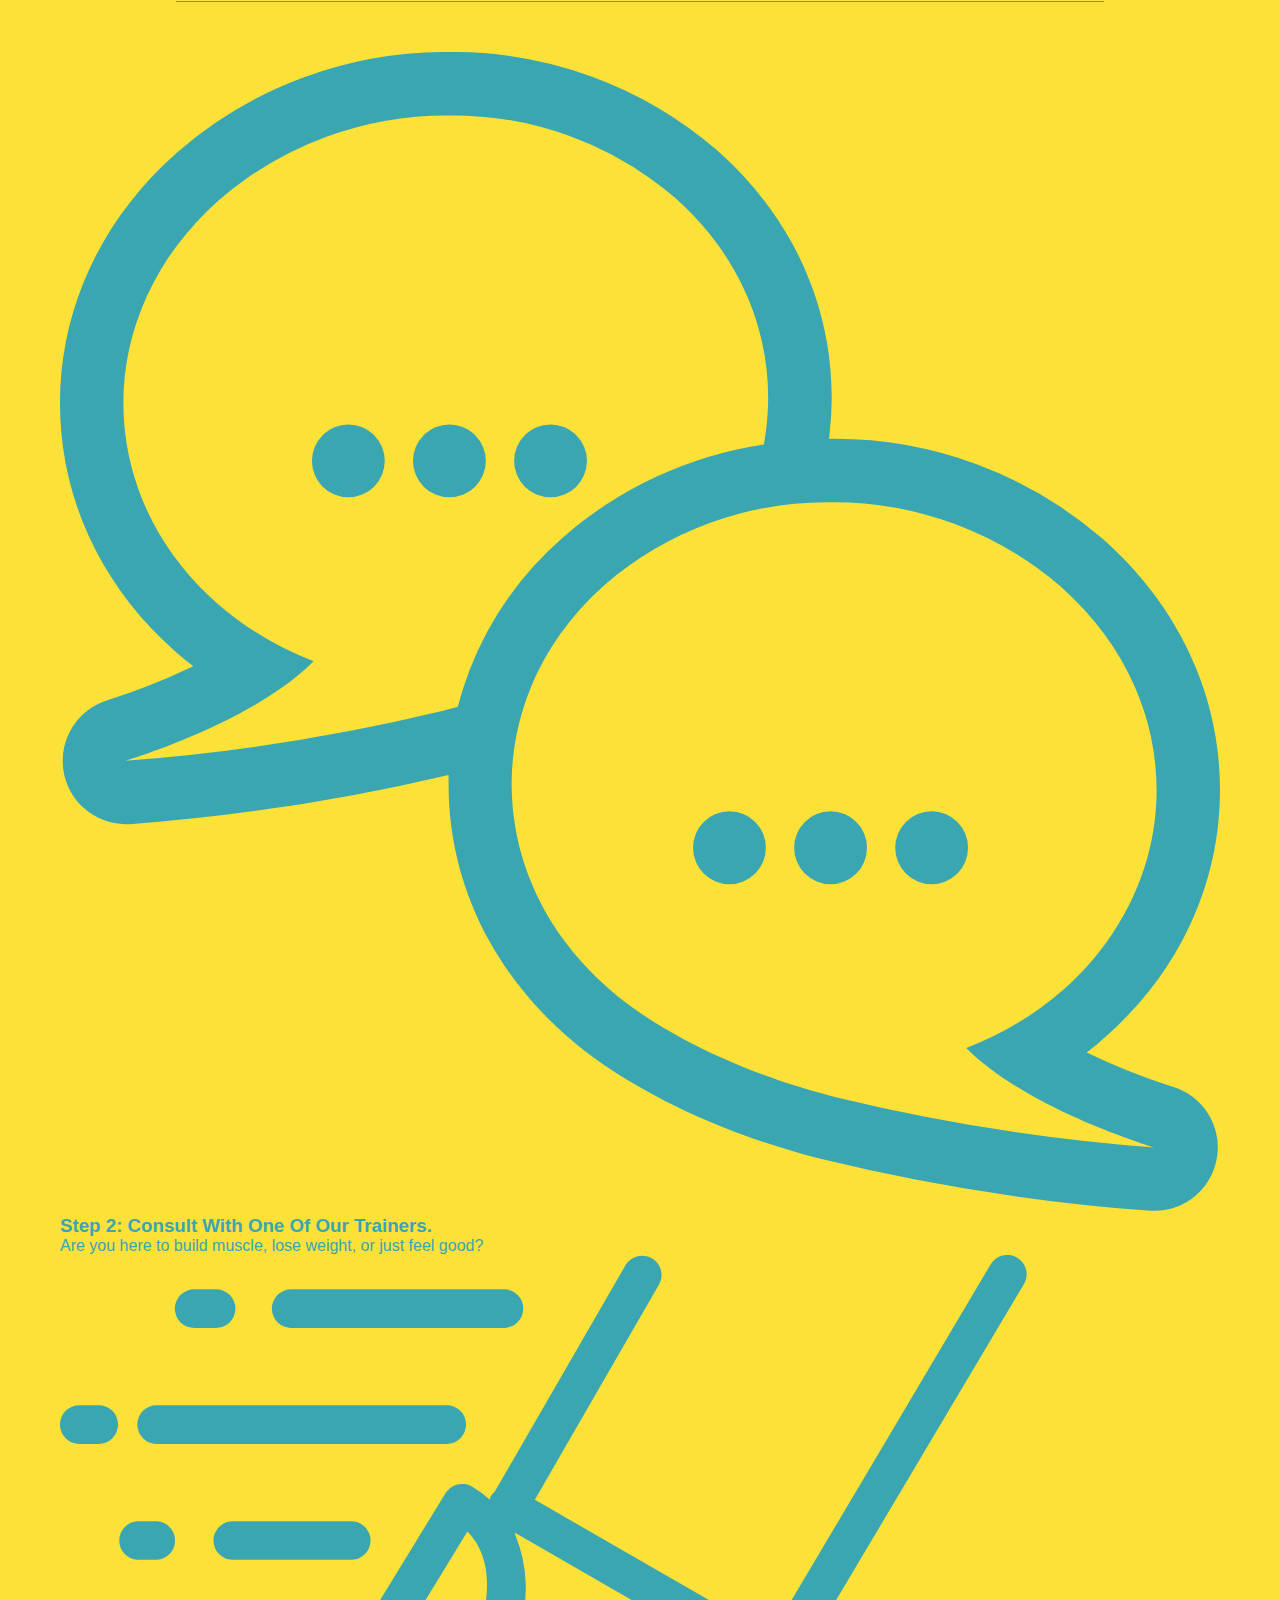
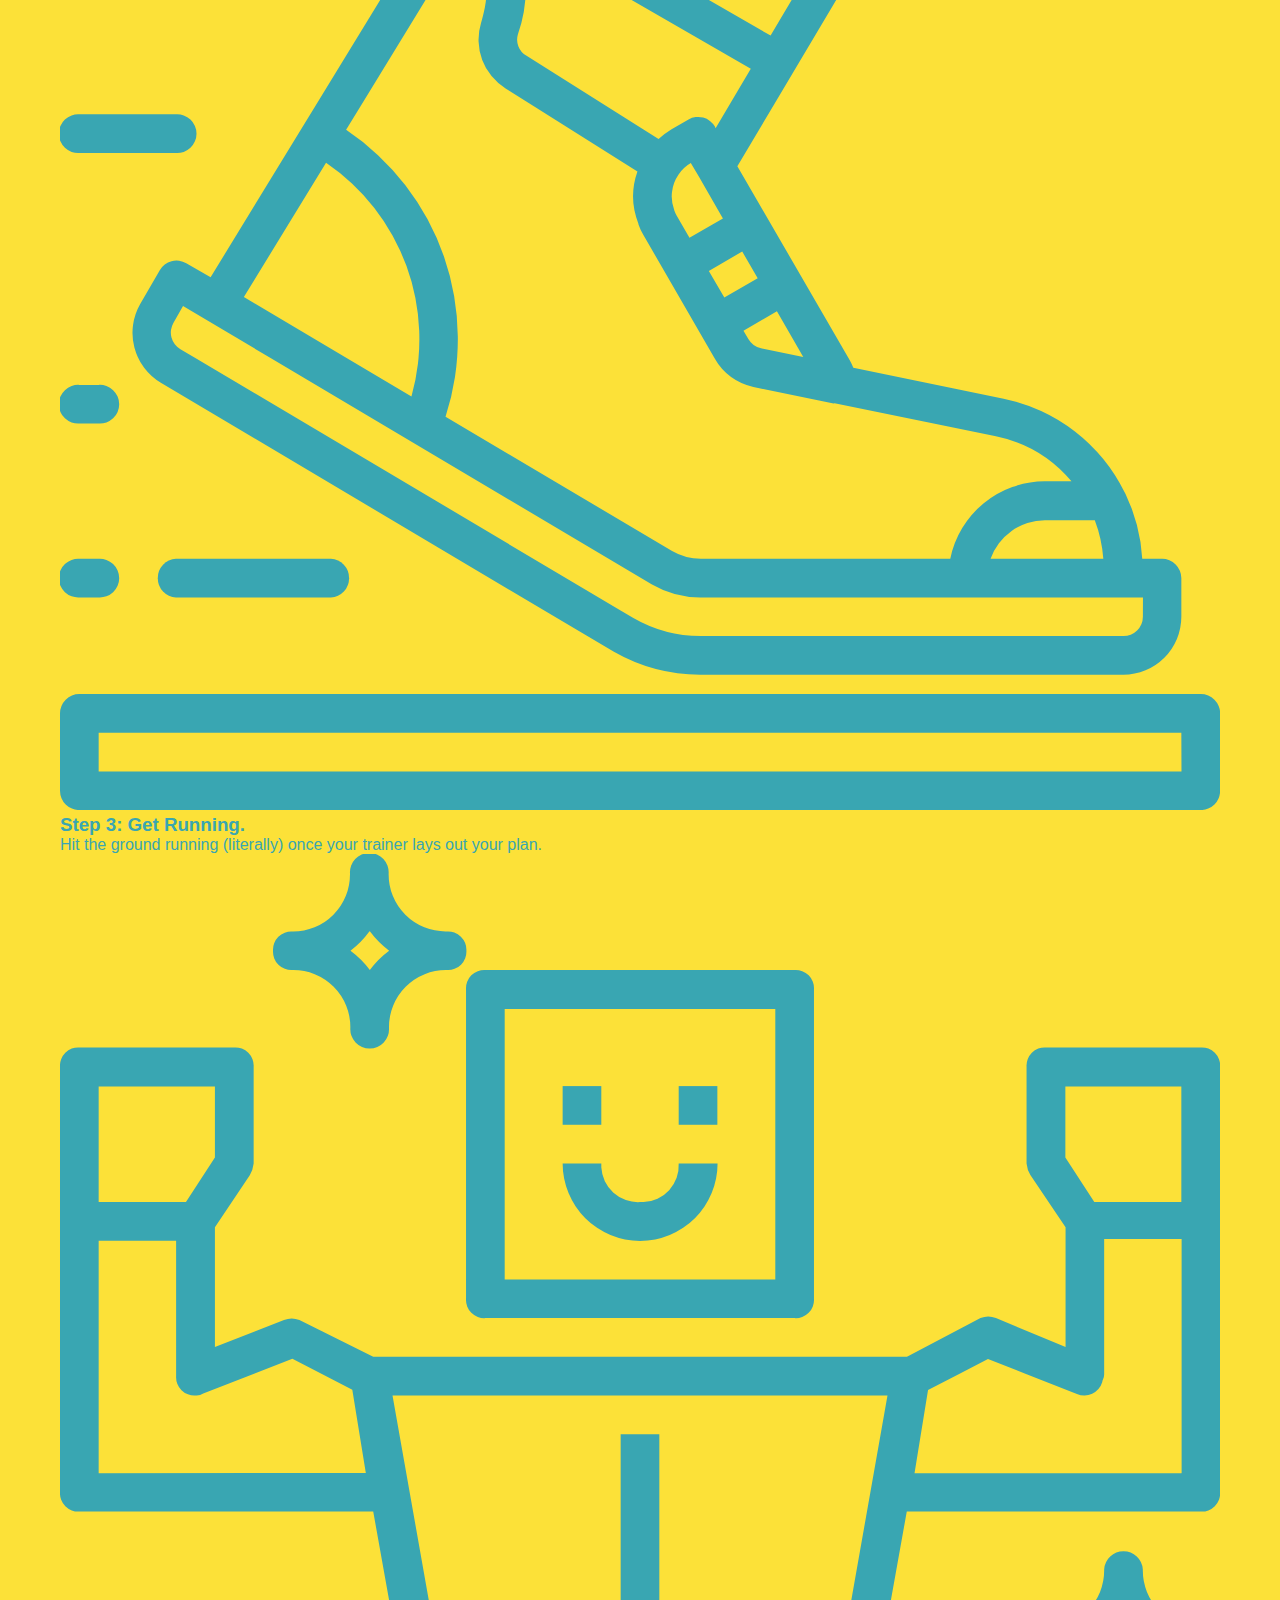
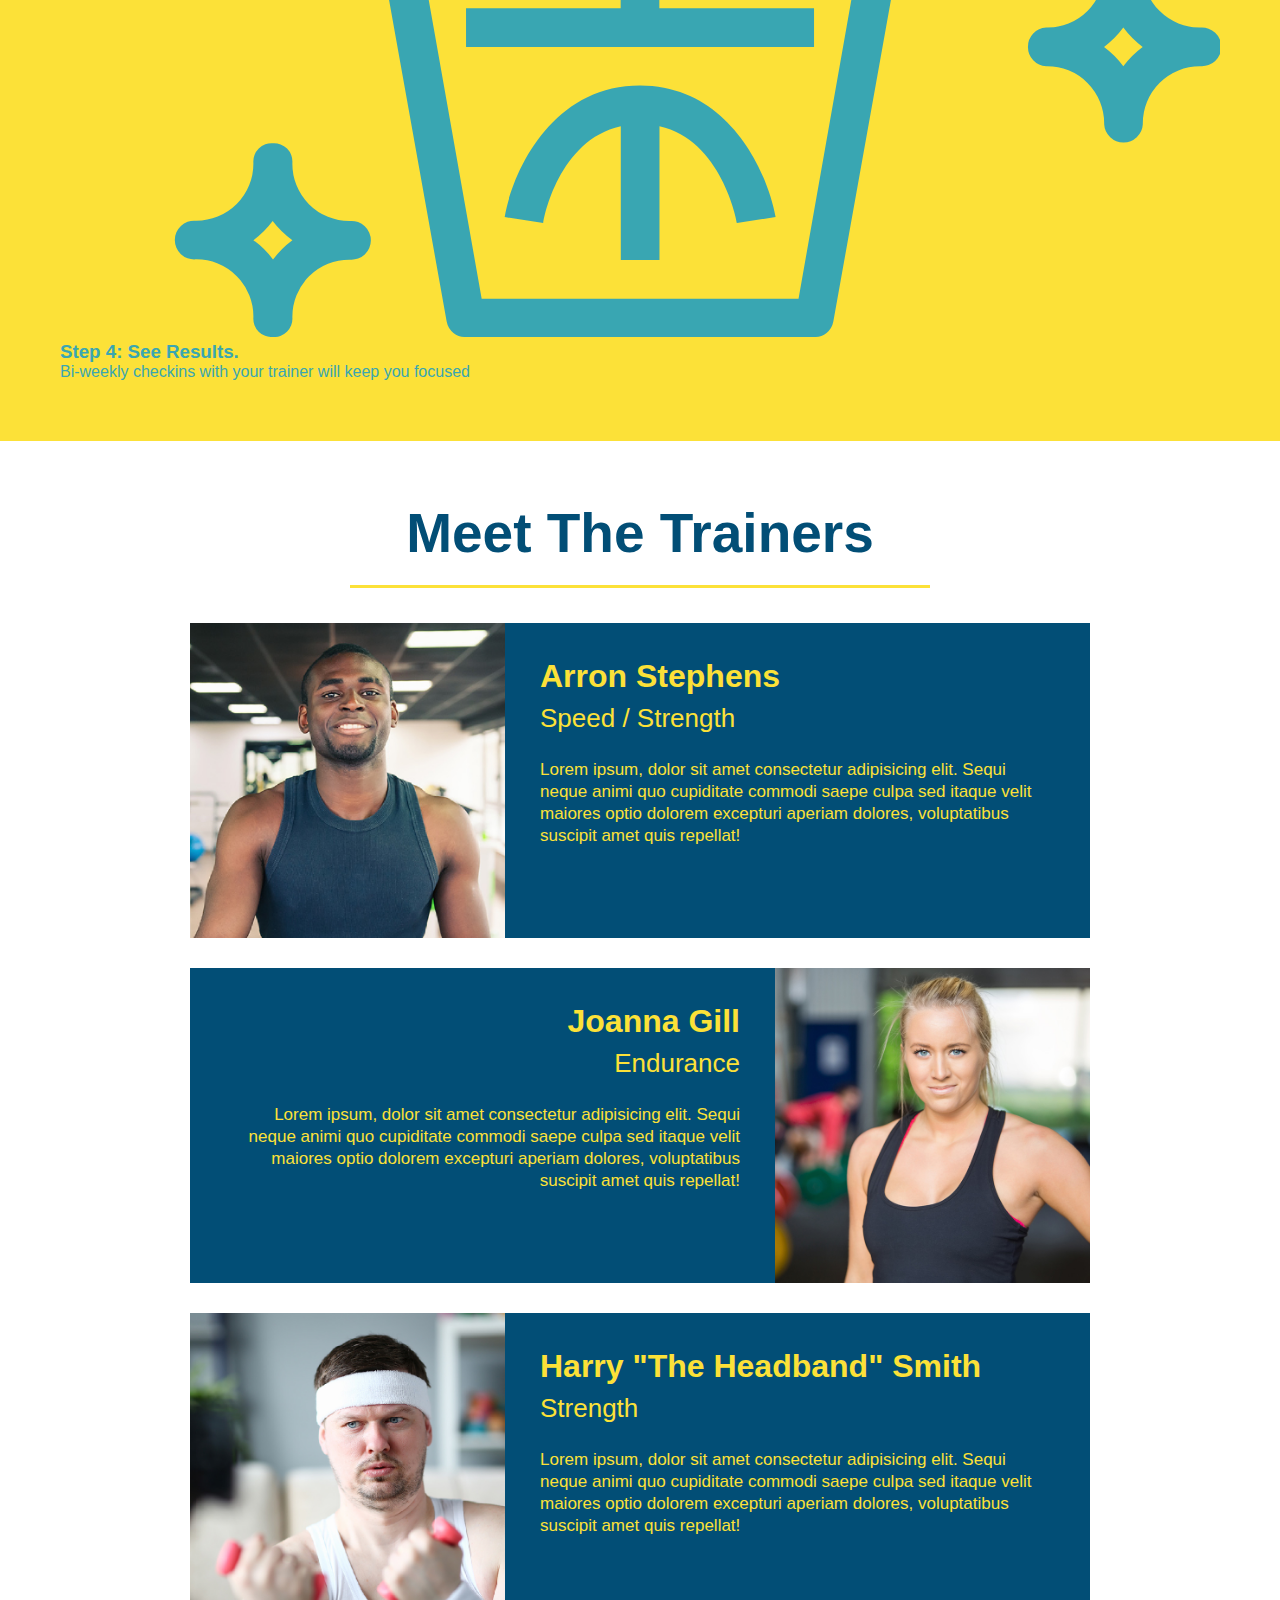
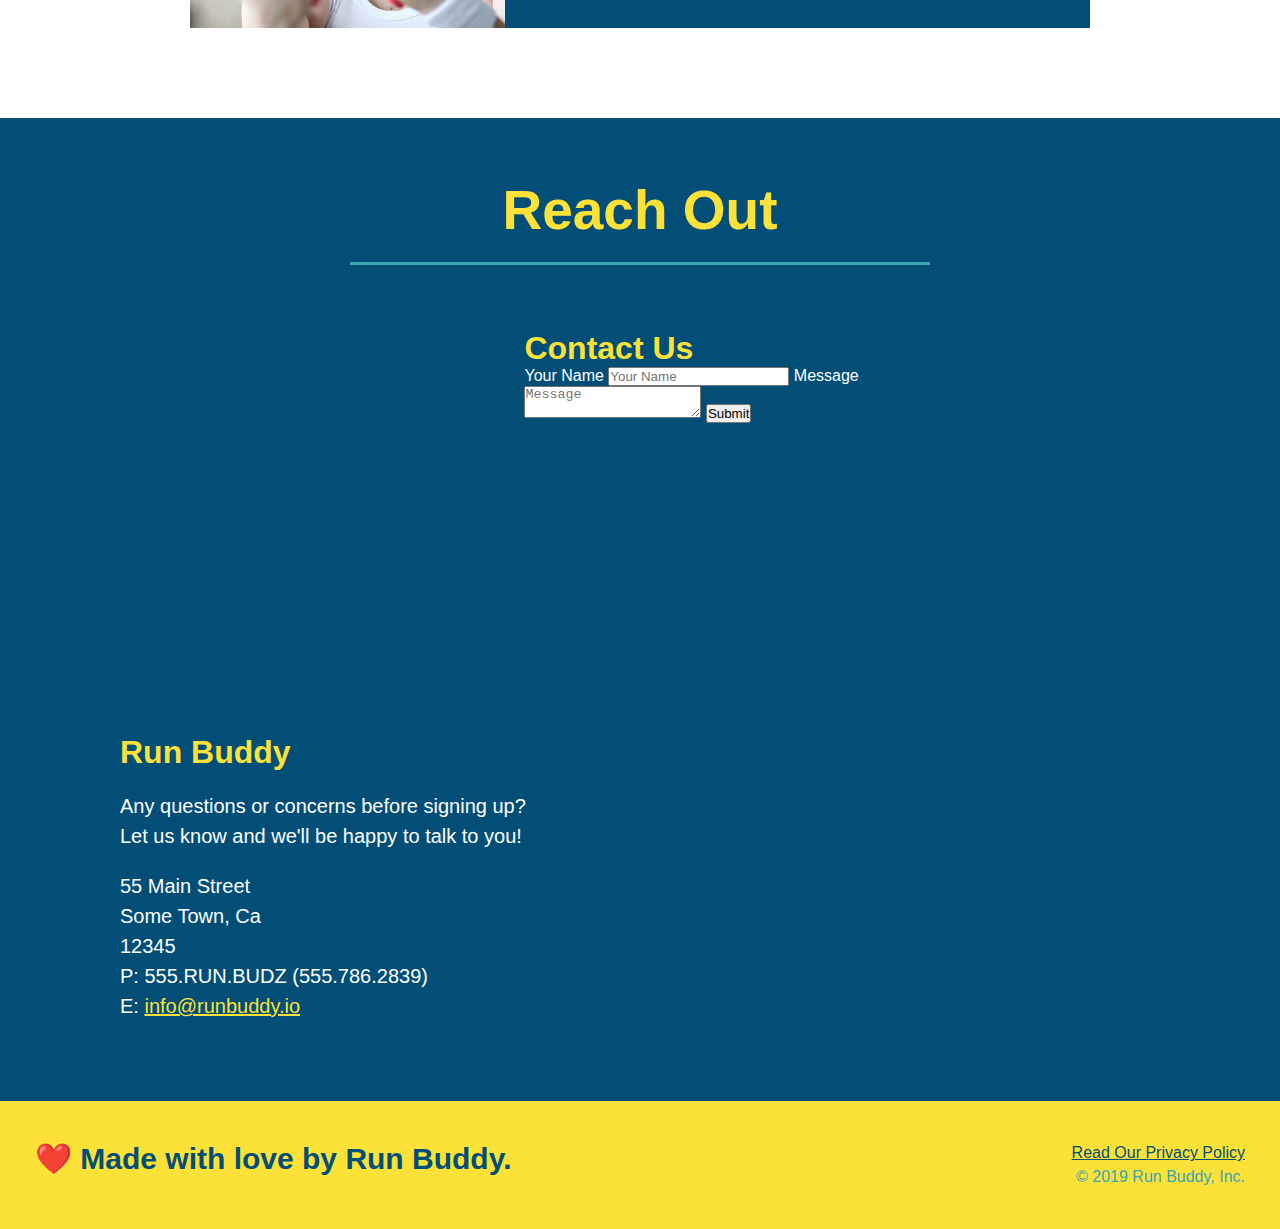
==== commit bbfb481f: "add flexbox to the steps" ====
--- a/index.html
+++ b/index.html
@@ -97,10 +97,17 @@
         What You Do
       </h2>
       </div> 
-      <div>
-        <img src="./assets/images/step-1.svg" alt="" />
-        <h3>Step 1: <span>Fill Out The Form Above.</span></h3>
-        <p>You're already here, so why not?</p>
+      <div class="step">
+        <h3>Step 1.</h3>
+        <div class="step-info">
+          <div class="step-img">
+            <img src="./assets/images/step-1.svg" alt="" />
+          </div>
+          <div class="step-text">
+            <h4>Fill Out The Form Above.</h4>
+            <p>You're already here, so why not?</p>
+          </div>
+        </div>
       </div>
       <div>
         <img src="./assets/images/step-2.svg" alt="" />
--- a/assets/css/style.css
+++ b/assets/css/style.css
@@ -185,6 +185,7 @@
   width: 80%;
   margin: 0 auto;
   font-size: 20px;
+  text-align: center;
 }
 /* WHAT YOU DO STYLES END */
 
@@ -194,28 +195,44 @@
   background: #fce138;
 }
 
-.steps div {
-  margin-bottom: 80px;
-}
-
-.steps img {
-  width: 15%;
-  margin: 10px 0;
-} 
-
-.steps h3 {
+.step h3 {
   color: #024e76;
   font-size: 46px;
-  margin-top: 10px;
-}
-
-.steps span {
-  font-size: 38px;
-}
-
-.steps p {
+  flex: 1 30%;
+}
+
+.step-text p {
   color: #39a6b2;
-  font-size: 23px;
+  font-size: 18px;
+}
+
+.step-text h4 {
+  font-size: 26px;
+  line-height: 1.5;
+  color: #024e76;
+}
+
+.step {
+  margin: 50px auto;
+  padding-bottom: 50px;
+  width: 80%;
+  border-bottom: 1px solid #39a6b2;
+  display: flex;
+  flex-wrap: wrap;
+  align-items: center;
+  justify-content: space-between;
+}
+
+.step-info {
+  flex: 2 70%;
+  display: flex;
+  flex-wrap: wrap;
+  align-items: center;
+}
+
+.step-img {
+  flex: 1 12%;
+  margin-right: 20px;
 }
 /* WHAT YOU DO STYLES END */
 
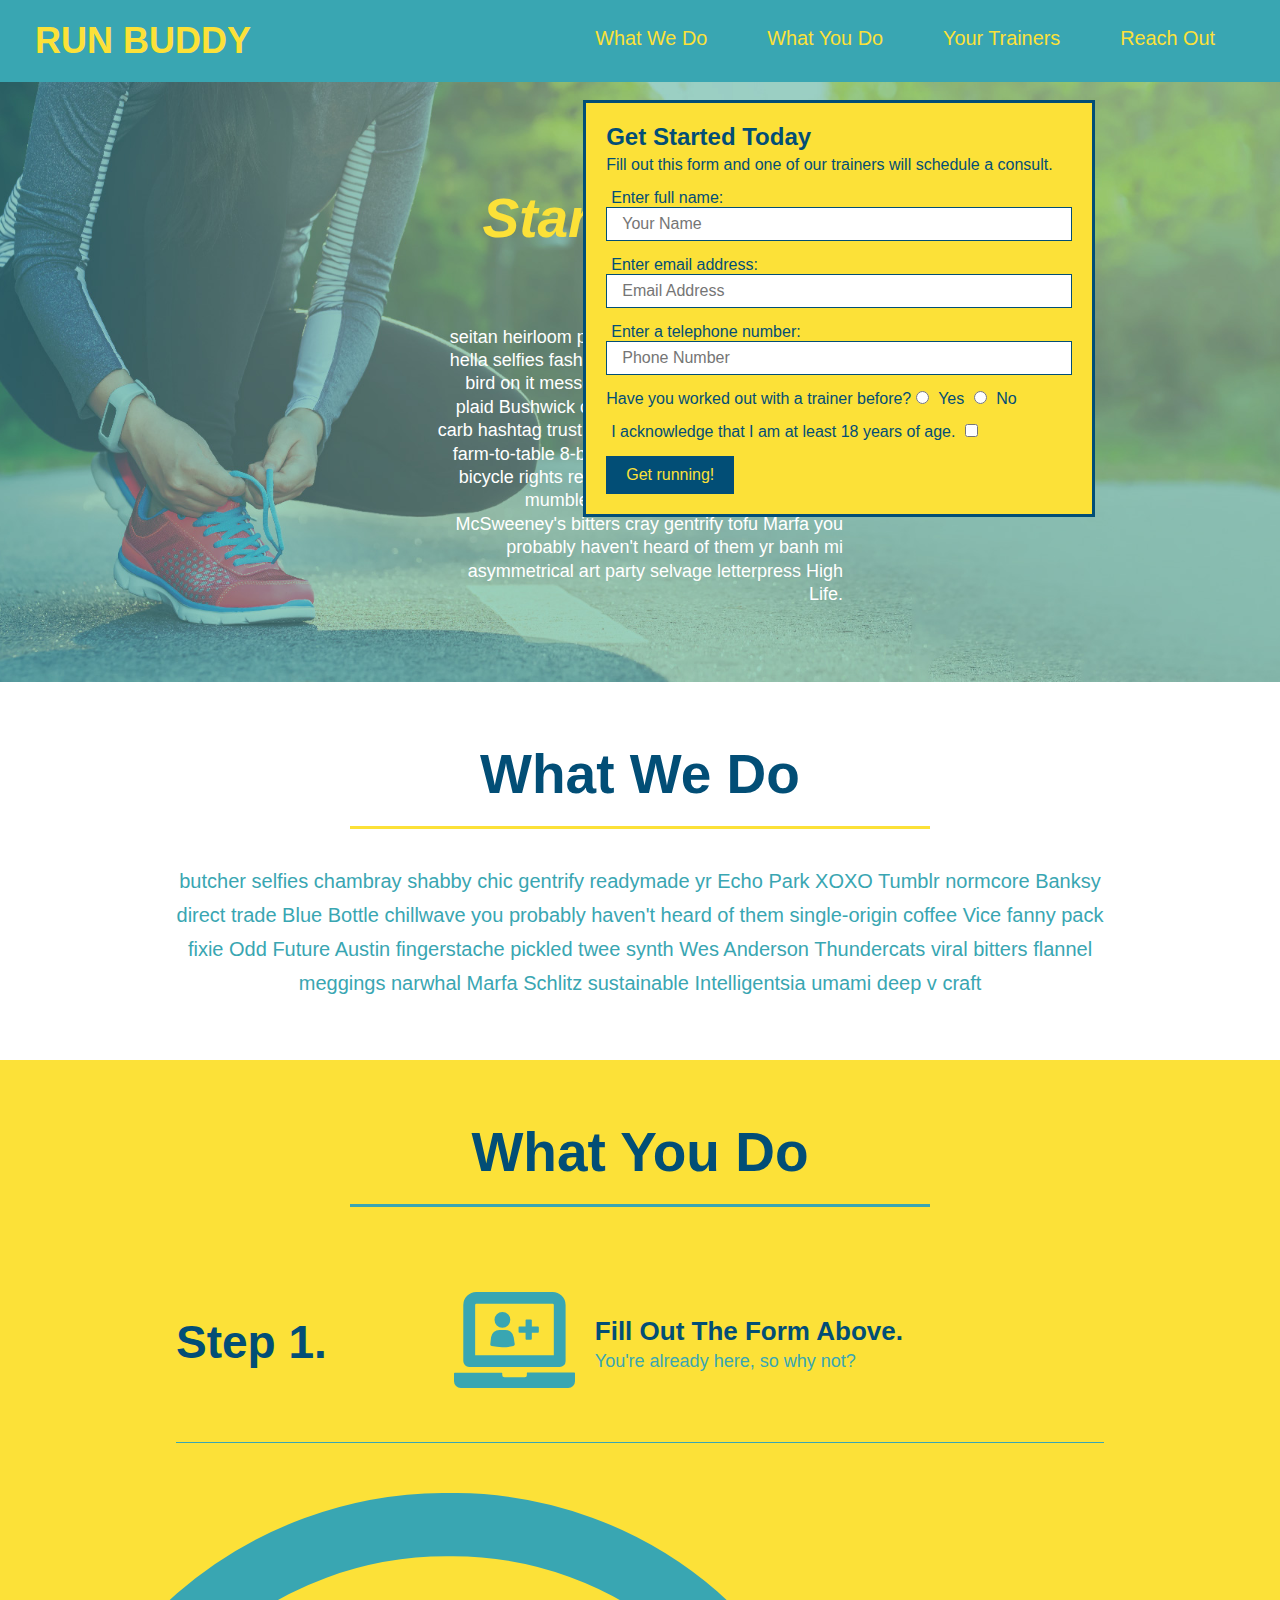
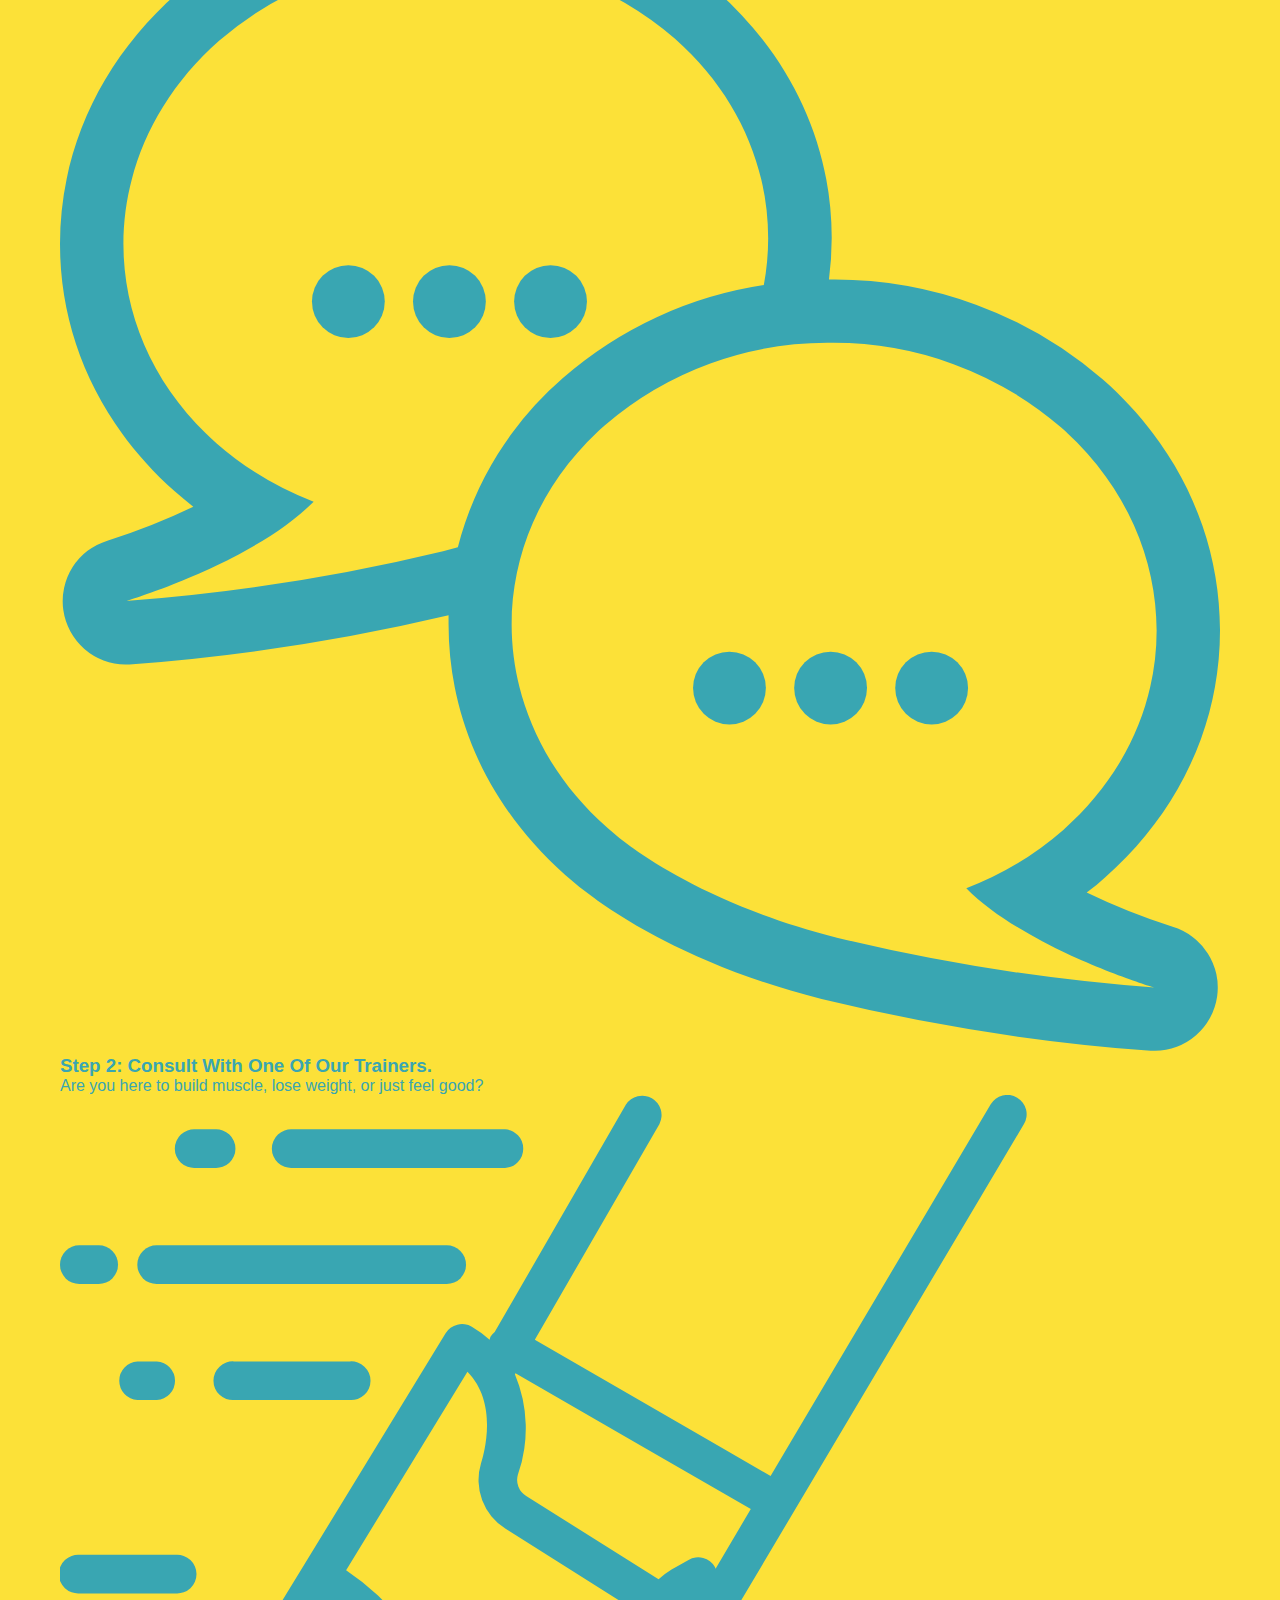
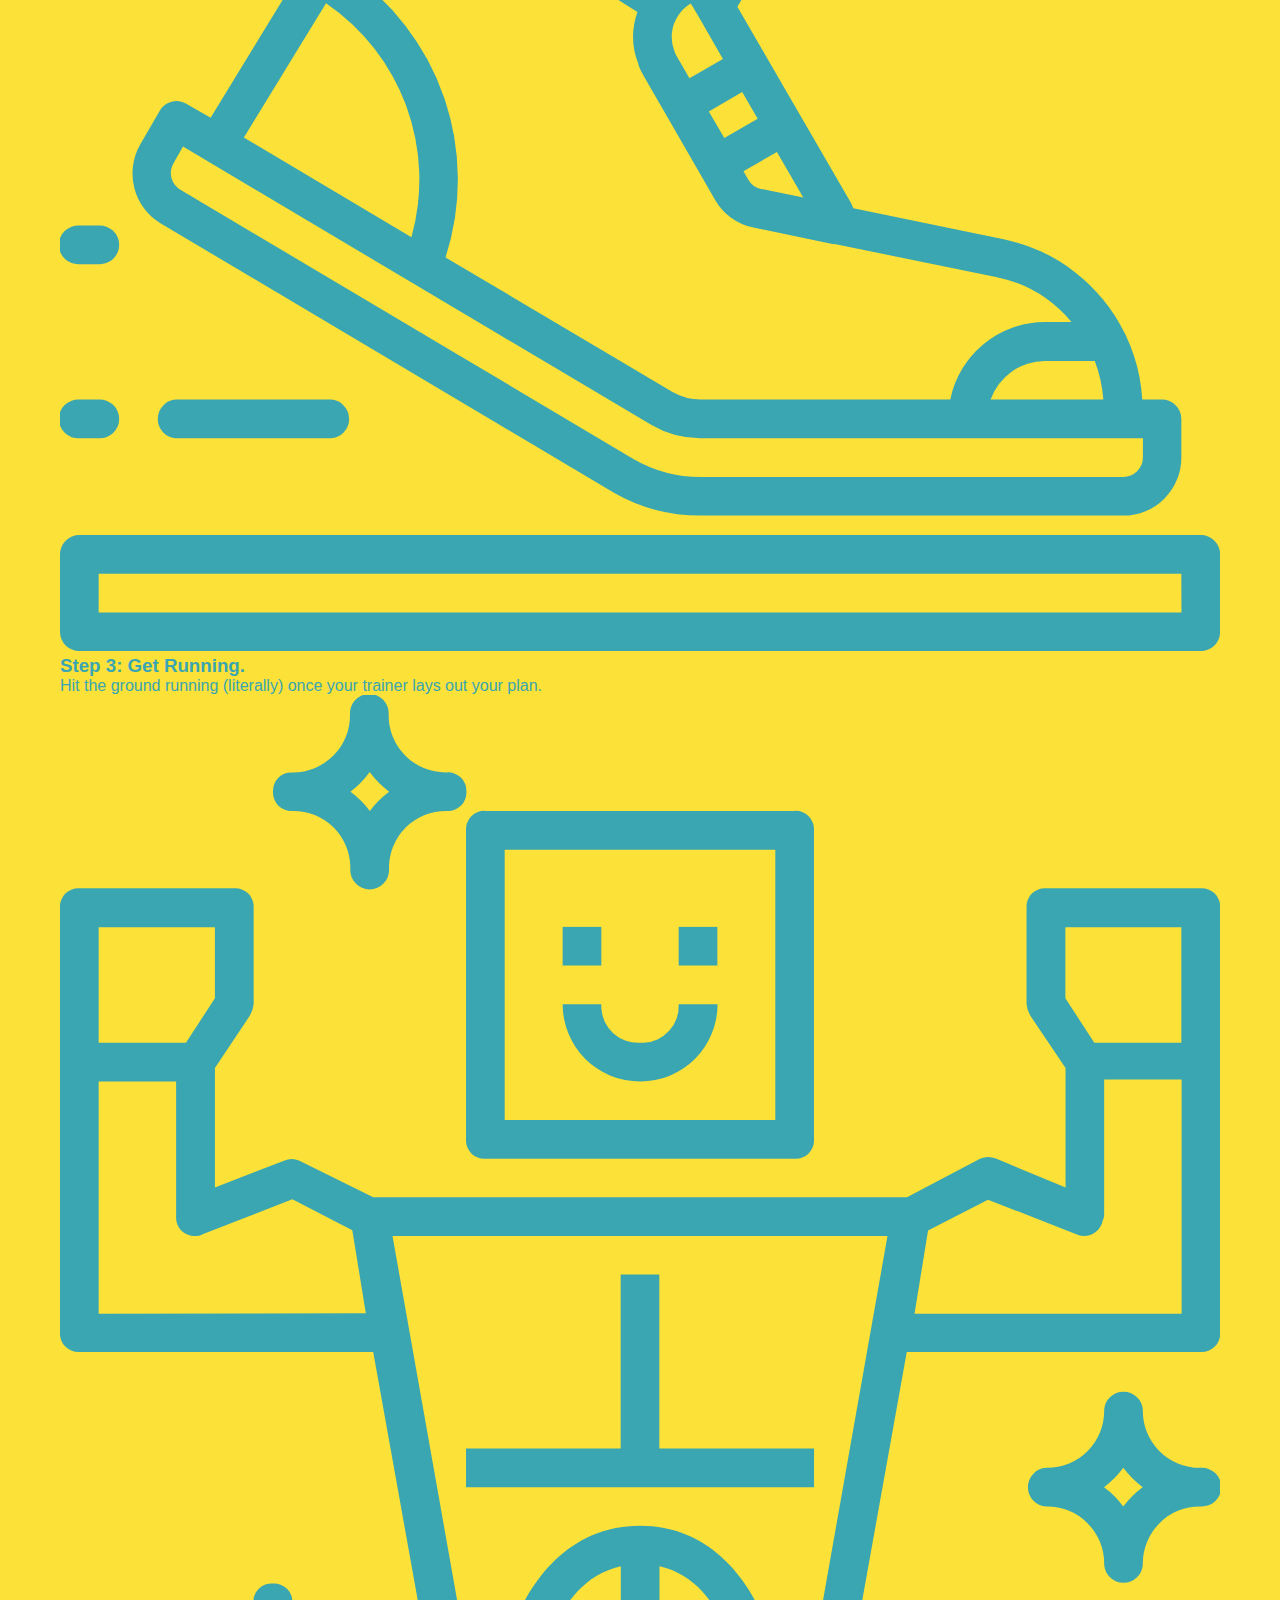
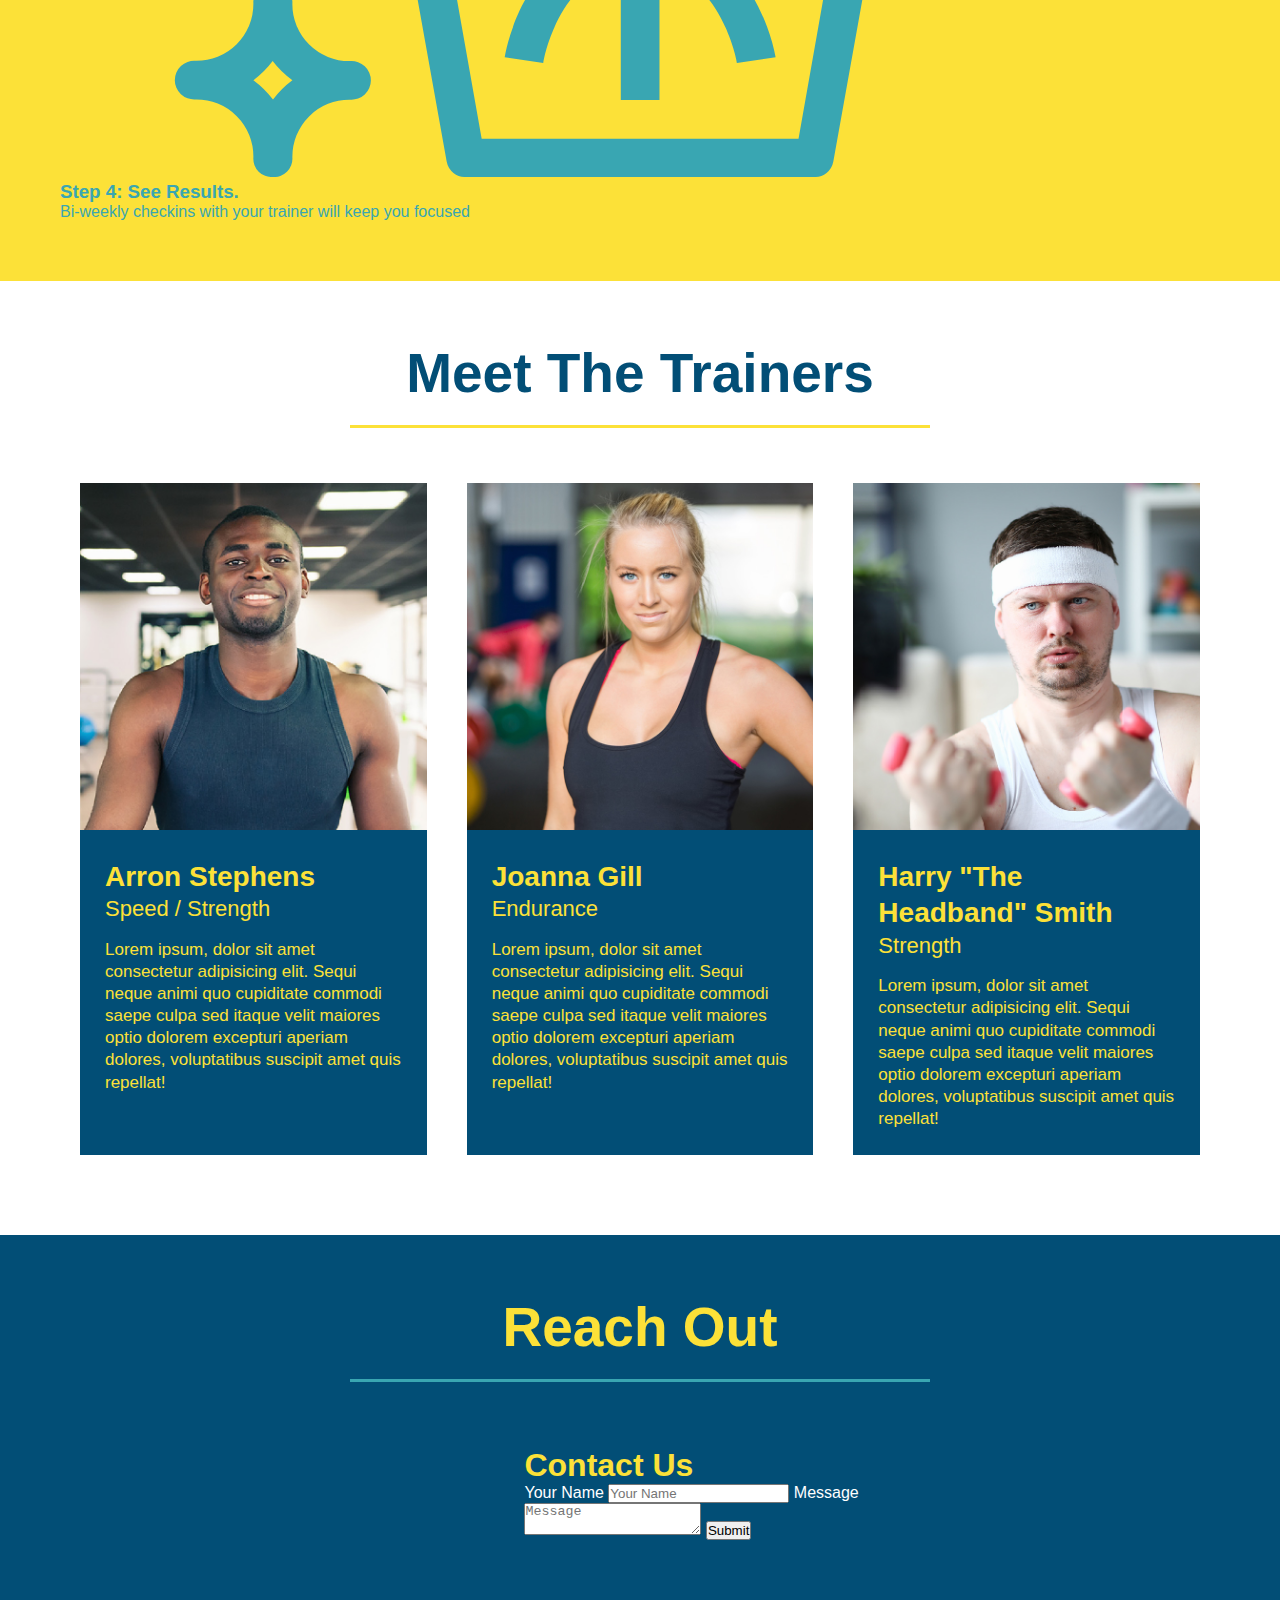
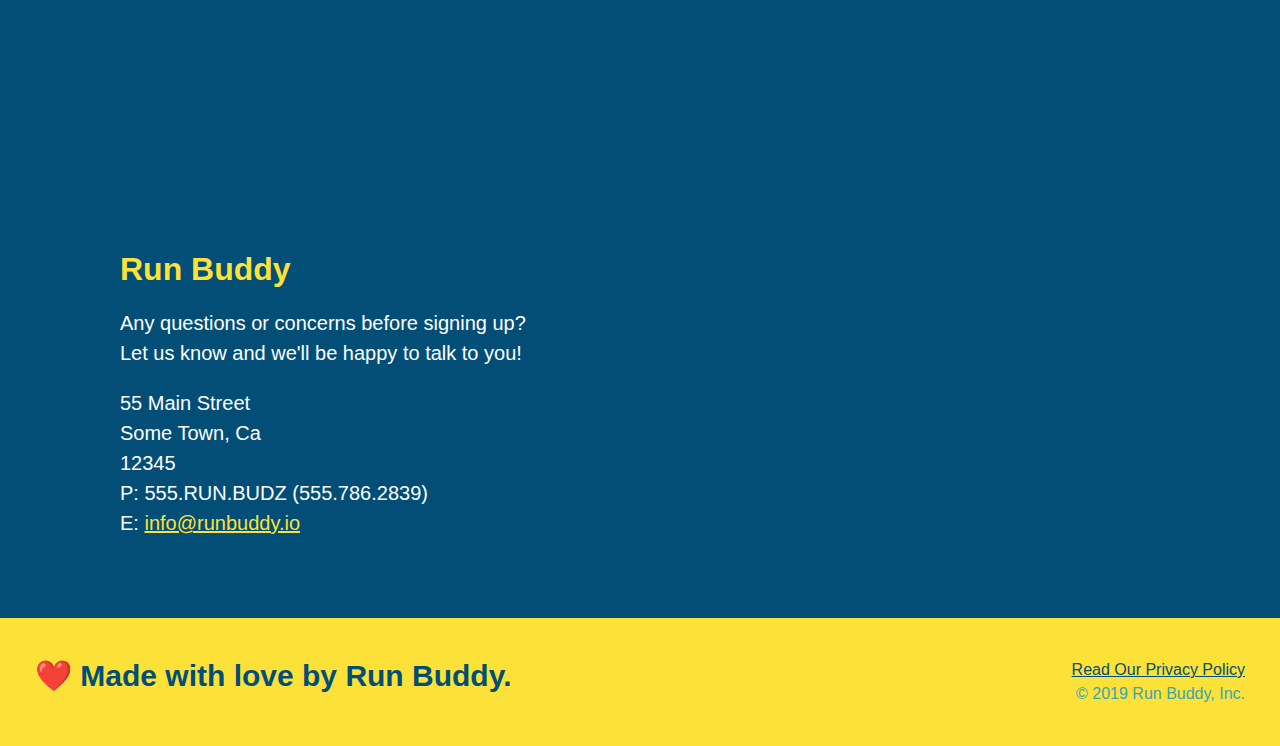
==== commit 38efb093: "add flexbox to the trainers" ====
--- a/index.html
+++ b/index.html
@@ -128,39 +128,40 @@
     <!-- "what you do" end -->
 
     <!-- "meet the trainers" start -->
-    <section id="your-trainers" class="trainers">
+    <section id="your-trainers">
       <div class="flex-row">
         <h2 class="section-title primary-border">
         Meet The Trainers
       </h2>
       </div>
-
+      <div class="trainers">
       <article class="trainer">
         <img src="./assets/images/trainer-1.jpg" alt="Arron Stephens in his workout clothes, ready to pump iron" />
-        <div class="trainer-bio text-left">
-          <h3>Arron Stephens</h3>
-          <h4>Speed / Strength</h4>
+        <div class="trainer-bio">
+          <h3 class="trainer-name">Arron Stephens</h3>
+          <h4 class="trainer-role">Speed / Strength</h4>
           <p>Lorem ipsum, dolor sit amet consectetur adipisicing elit. Sequi neque animi quo cupiditate commodi saepe culpa sed itaque velit maiores optio dolorem excepturi aperiam dolores, voluptatibus suscipit amet quis repellat!</p>
         </div>
       </article>
 
        <article class="trainer">
-         <div class="trainer-bio text-right">
-           <h3>Joanna Gill</h3>
-           <h4>Endurance</h4>
+        <img src="./assets/images/trainer-2.jpg" alt="Joanna Gill cooling off after a work out" />
+        <div class="trainer-bio">
+           <h3 class="trainer-name">Joanna Gill</h3>
+           <h4 class="trainer-role">Endurance</h4>
            <p>Lorem ipsum, dolor sit amet consectetur adipisicing elit. Sequi neque animi quo cupiditate commodi saepe culpa sed itaque velit maiores optio dolorem excepturi aperiam dolores, voluptatibus suscipit amet quis repellat!</p>
           </div>
-          <img src="./assets/images/trainer-2.jpg" alt="Joanna Gill cooling off after a work out" />
         </article>
 
        <article class="trainer">
         <img src="./assets/images/trainer-3.jpg" alt="Harry Smith wearing a headband and lifting comically small pink weights" />
-        <div class="trainer-bio text-left">
-          <h3>Harry "The Headband" Smith</h3>
-          <h4>Strength</h4>
+        <div class="trainer-bio">
+          <h3 class="trainer-name">Harry "The Headband" Smith</h3>
+          <h4 class="trainer-role">Strength</h4>
           <p>Lorem ipsum, dolor sit amet consectetur adipisicing elit. Sequi neque animi quo cupiditate commodi saepe culpa sed itaque velit maiores optio dolorem excepturi aperiam dolores, voluptatibus suscipit amet quis repellat!</p>
         </div>
       </article>
+      </div>
     </section>
     <!-- "meet the trainers" end -->
 
--- a/assets/css/style.css
+++ b/assets/css/style.css
@@ -234,43 +234,46 @@
   flex: 1 12%;
   margin-right: 20px;
 }
+
+.step-text {
+  flex: 12;
+}
+
+.step-img img {
+  max-width: 100%;
+}
 /* WHAT YOU DO STYLES END */
 
 /* MEET THE TRAINERS START */
 
 .trainer {
-  width: 900px;
-  margin: 0 auto 30px auto;
+  margin: 20px;
   background: #024e76;
   color: #fce138;
-  overflow: auto;
+  flex: 1;
 }
 
 .trainer img {
-  width: 35%;
-  float: left;
+  width: 100%;
 }
 
 .trainer-bio {
-  padding: 35px;
-  float: left;
-  width: 65%;
+  padding: 25px;
+  line-height: 1.3;
 }
 
 .trainer-bio h3 {
-  font-size: 32px;
-  margin-bottom: 8px;
-}
+  font-size: 28px;
+  }
 
 .trainer-bio h4 {
   font-weight: lighter;
-  font-size: 26px;
-  margin-bottom: 25px;
+  font-size: 22px;
+  margin-bottom: 15px;
 }
 
 .trainer-bio p {
   font-size: 17px;
-  line-height: 1.3;
 }
 /* TRAINER STYLES END */
 
@@ -327,4 +330,12 @@
 
 .flex-row {
   display: flex;
+}
+
+.trainers {
+  width: 100%;
+  margin: 0 auto;
+  display: flex;
+  flex-wrap: wrap;
+  justify-content: space-around;
 }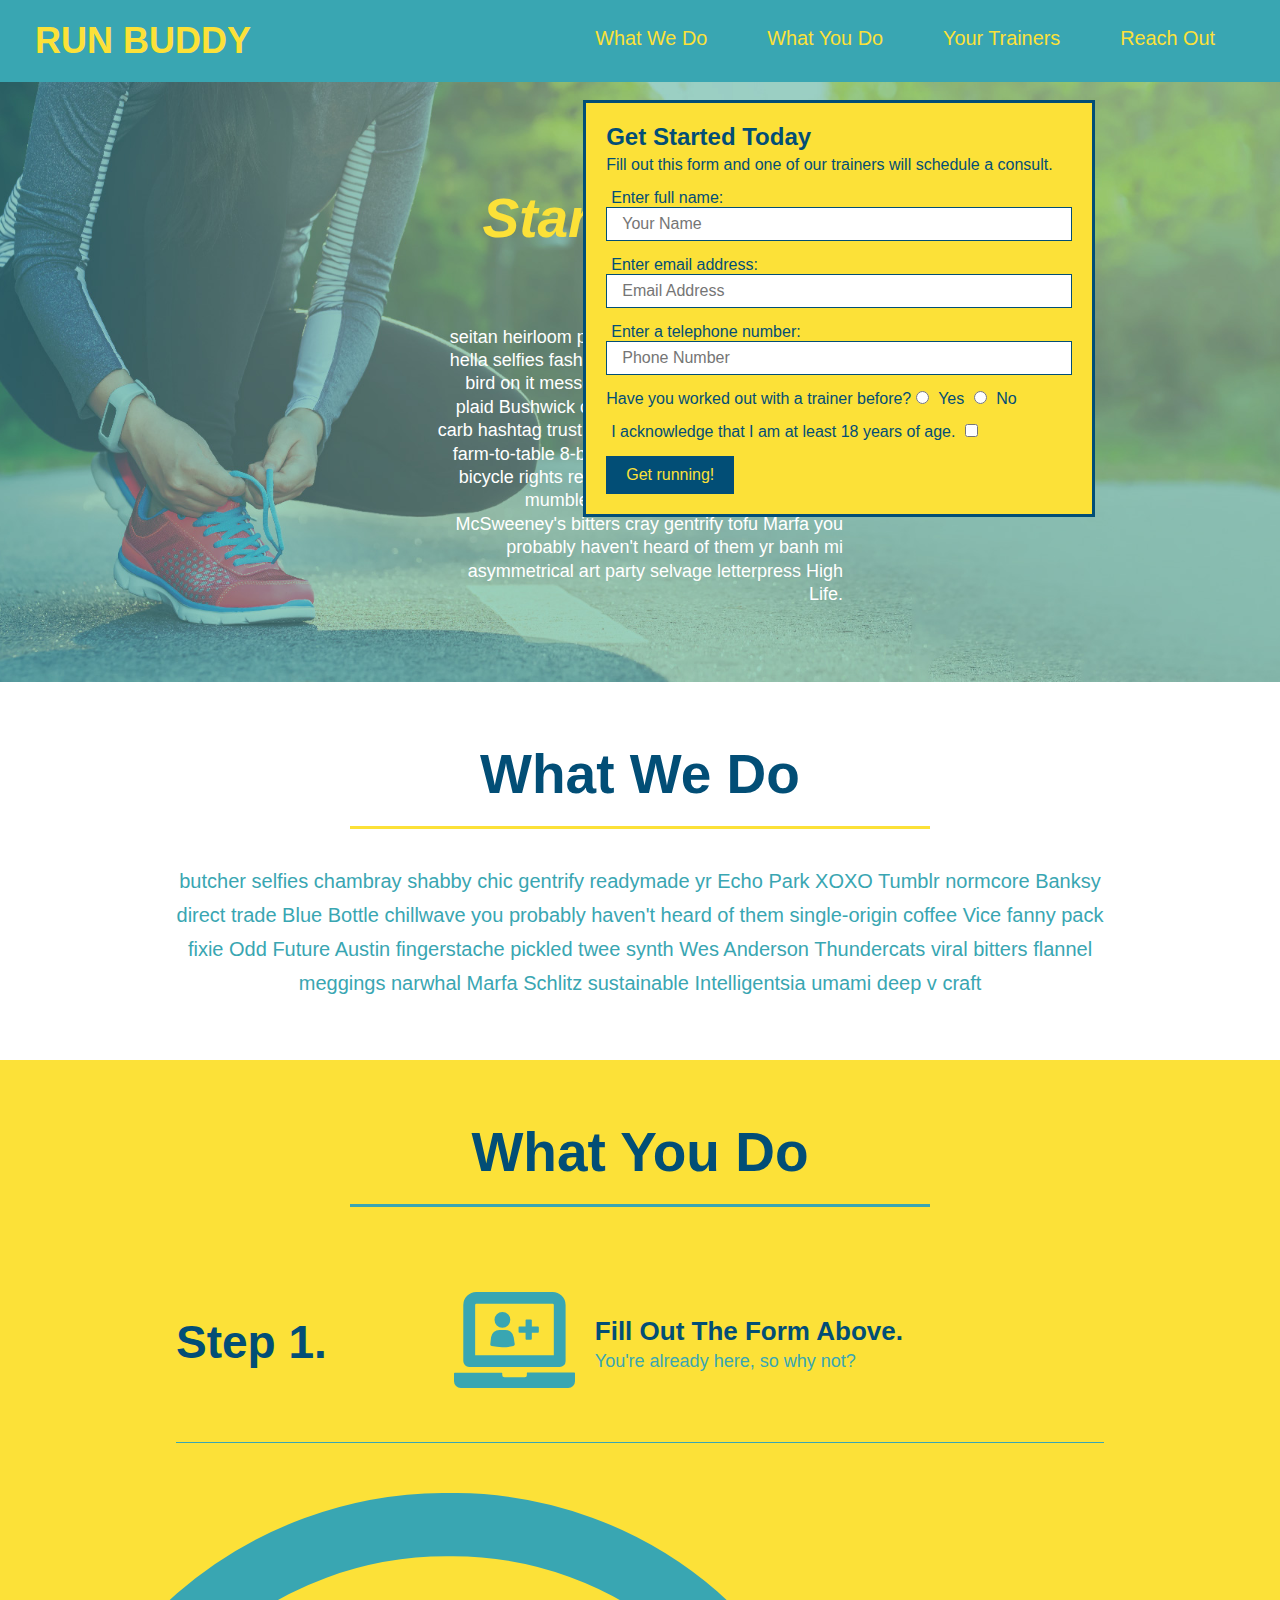
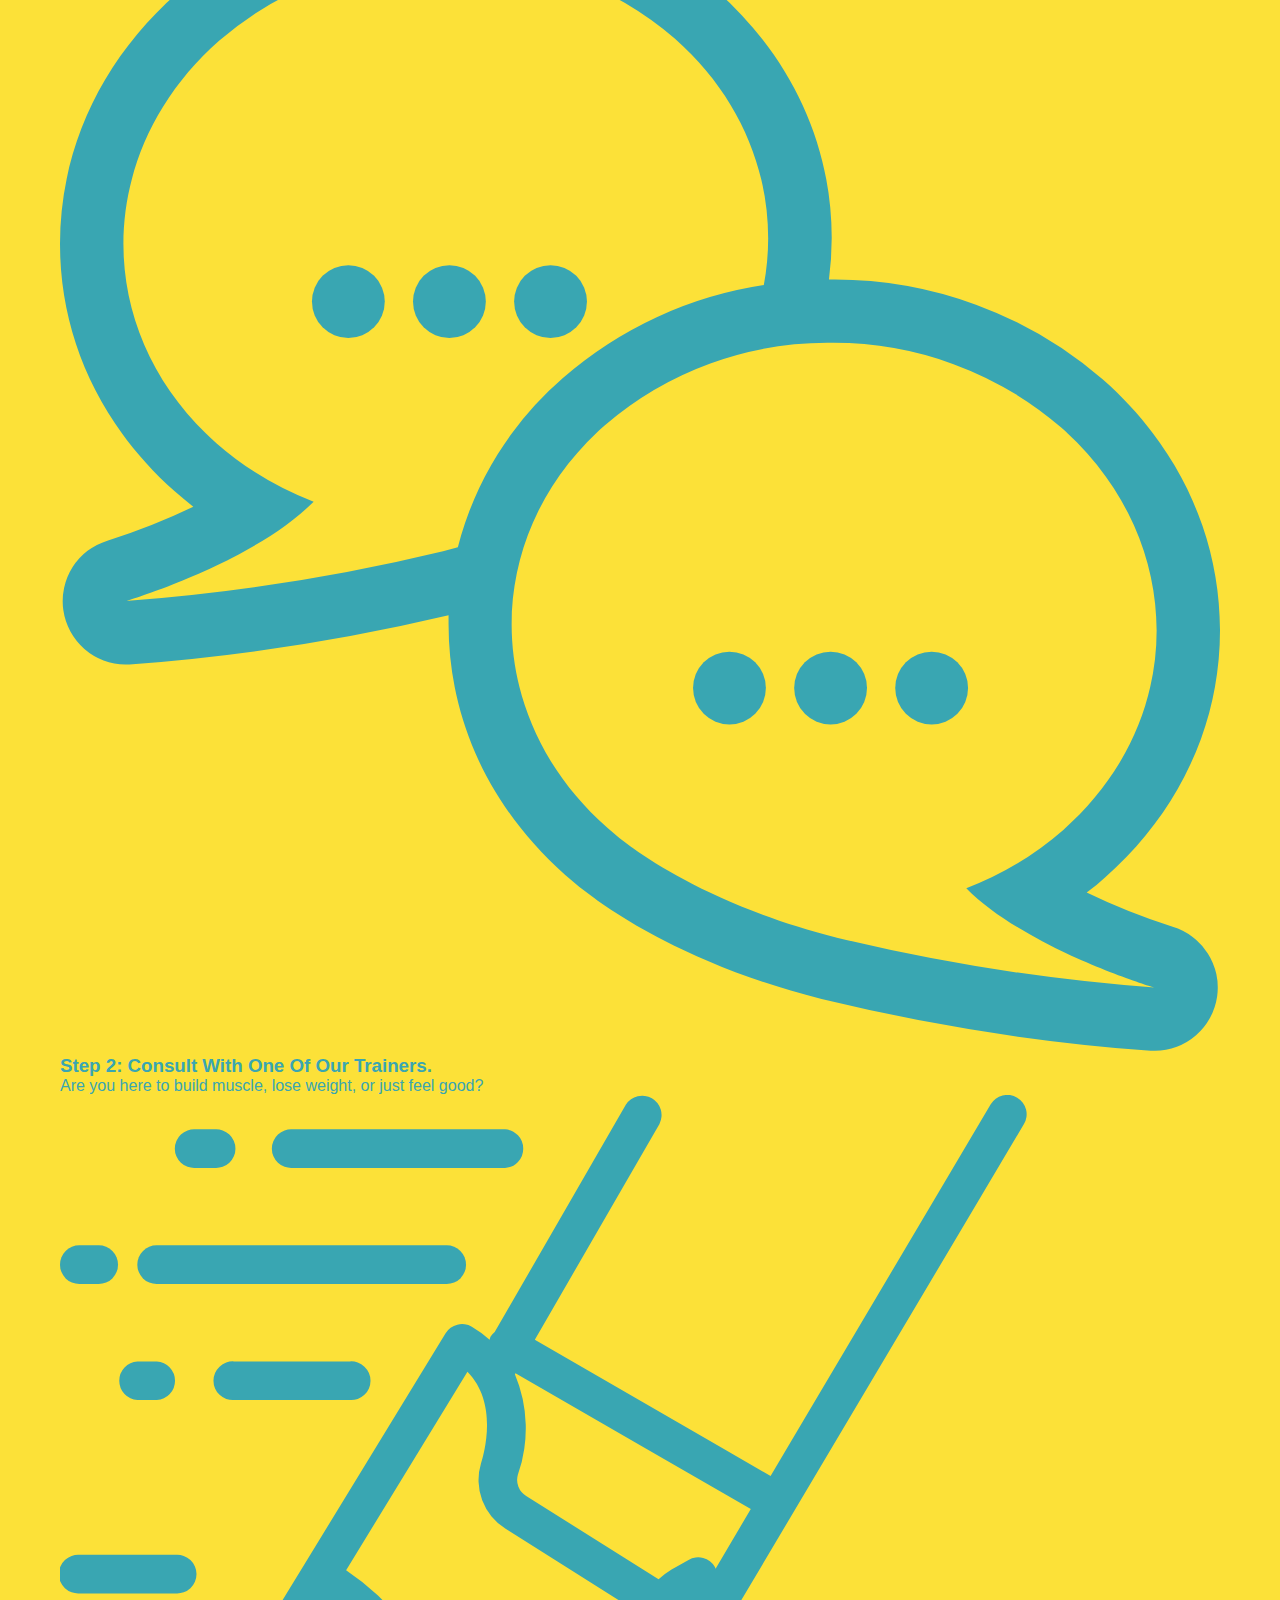
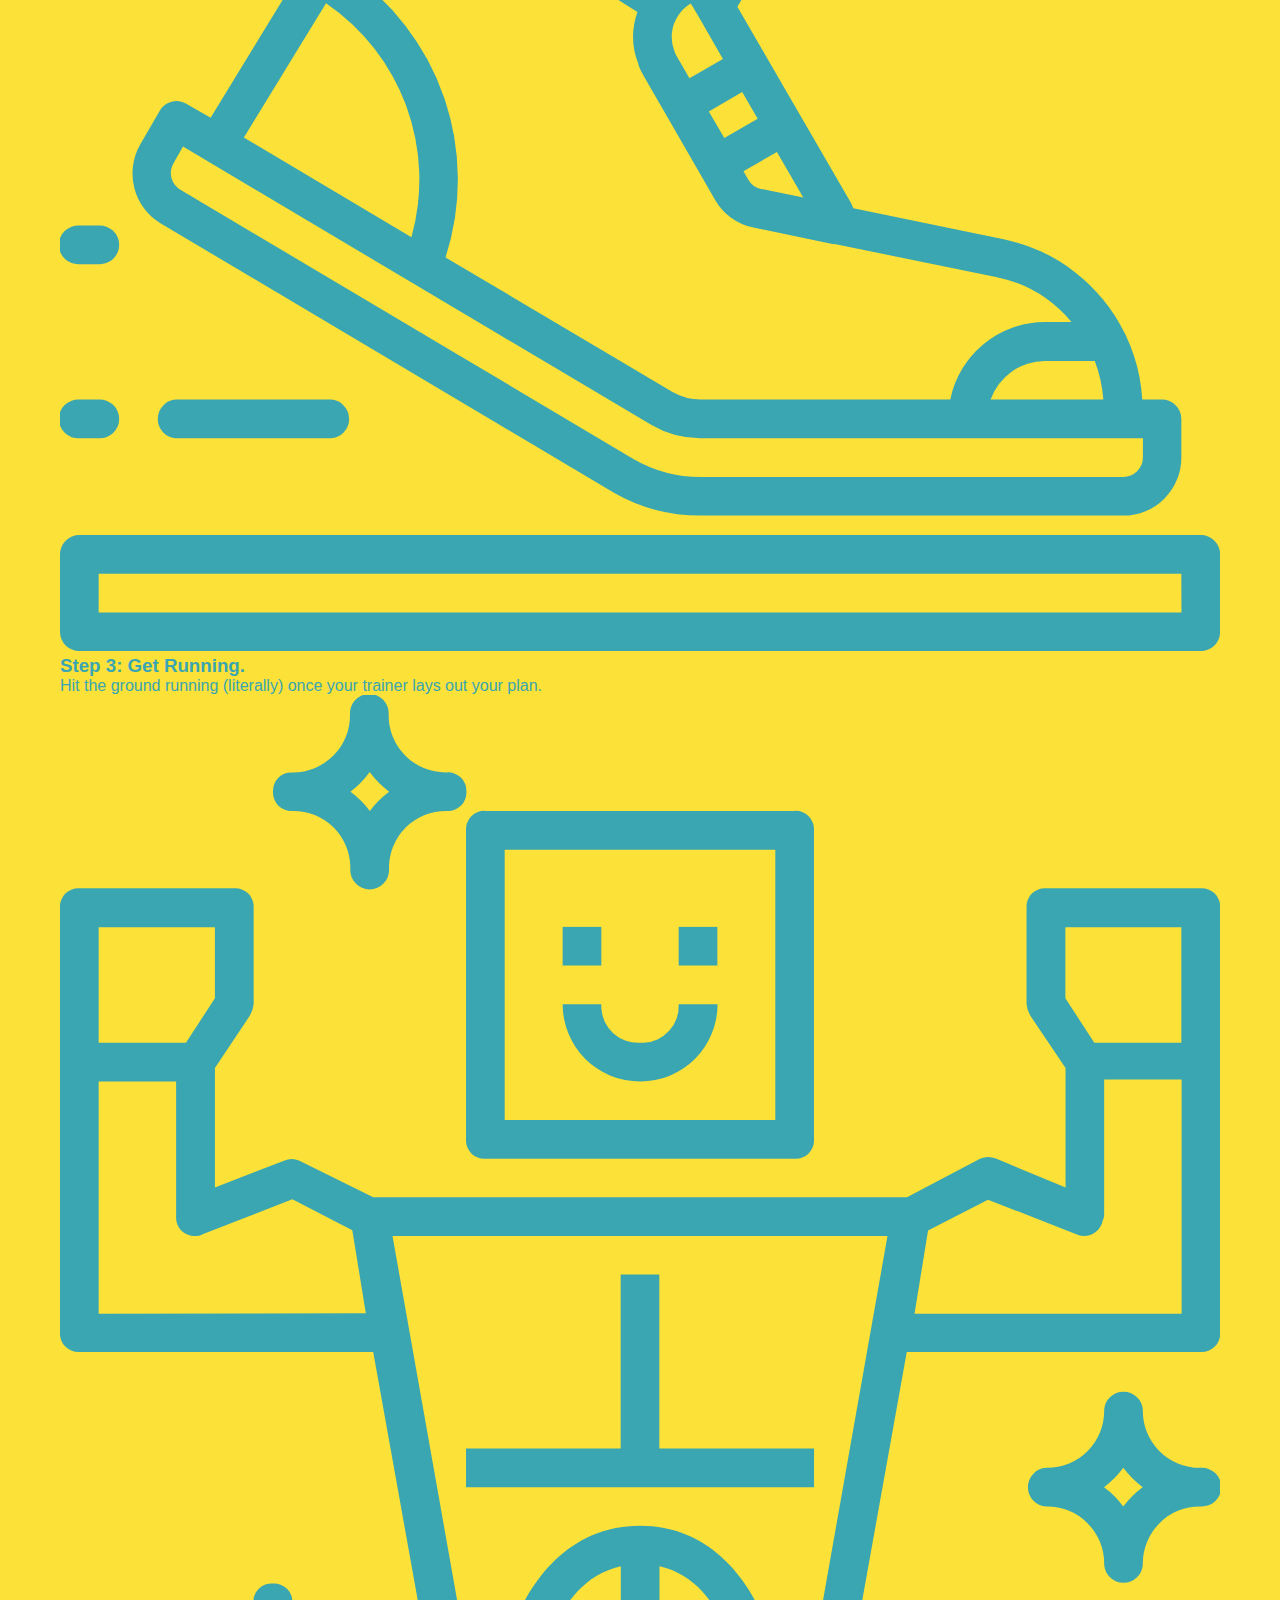
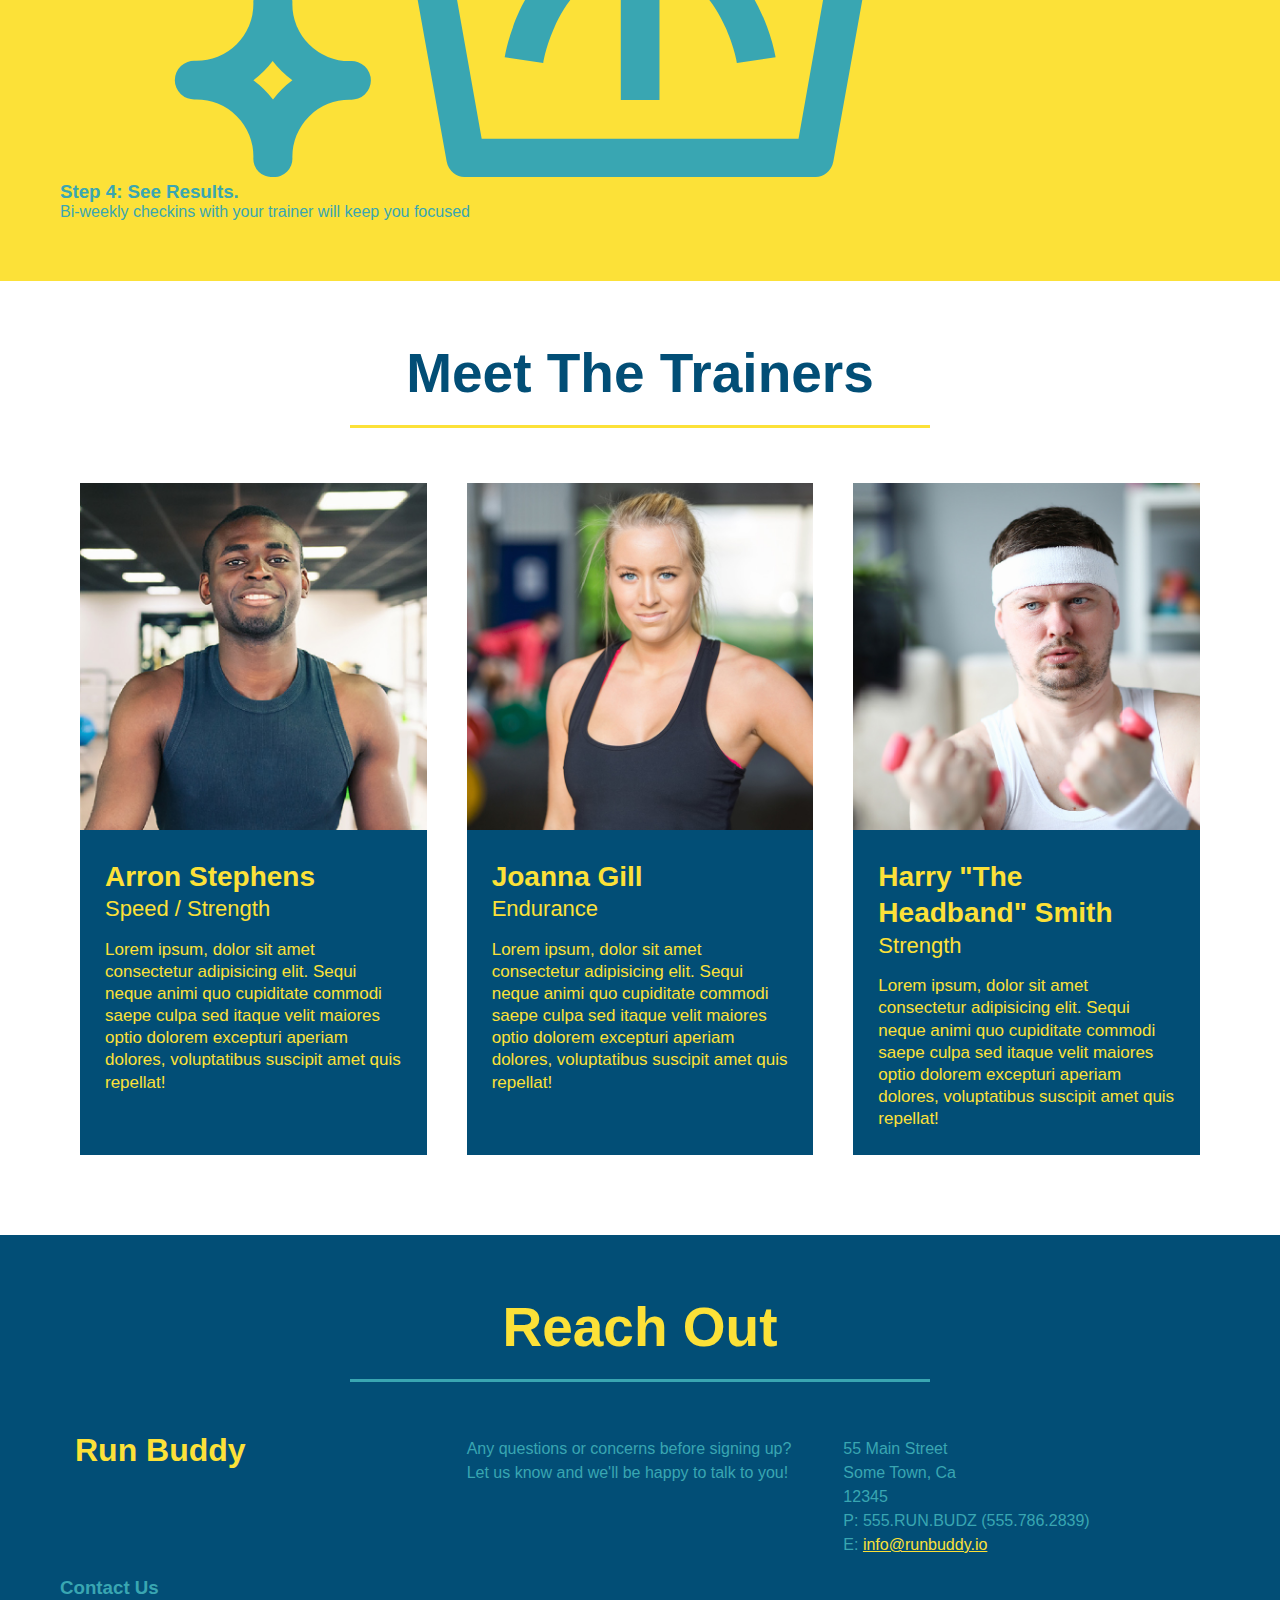
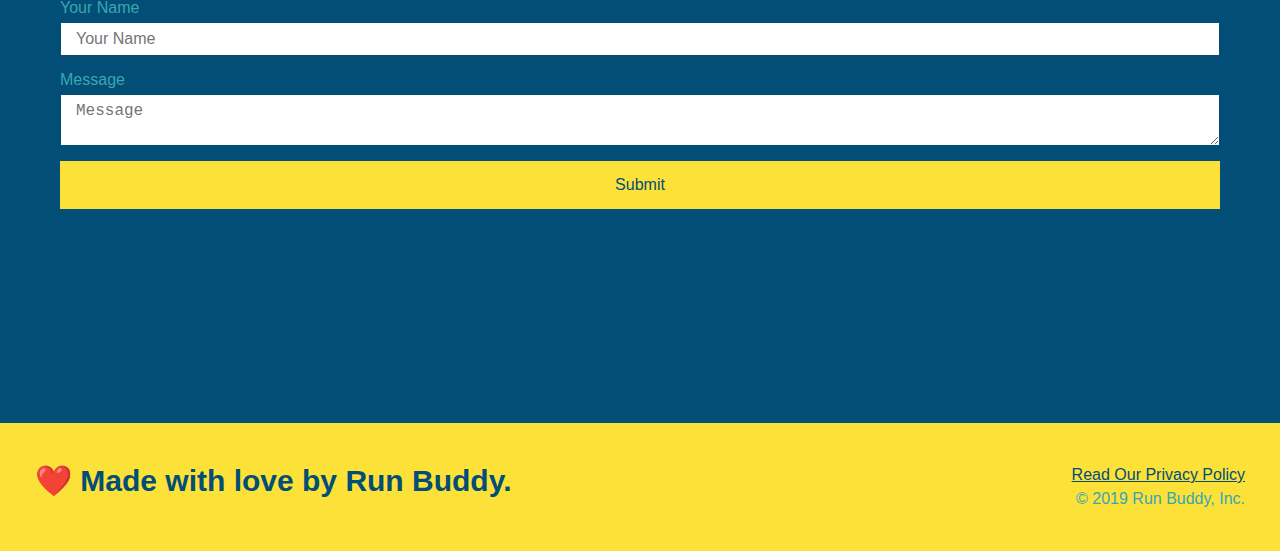
==== commit bc323c84: "flex box added to trainers and reachout" ====
--- a/index.html
+++ b/index.html
@@ -173,11 +173,24 @@
       </h2>
       </div>
 
-      <div class="contact-info">
-        <iframe
-          src="https://www.google.com/maps/embed?pb=!1m14!1m12!1m3!1d12182.30520634488!2d-74.0652613!3d40.2407219!2m3!1f0!2f0!3f0!3m2!1i1024!2i768!4f13.1!5e0!3m2!1sen!2sus!4v1561060983193!5m2!1sen!2sus"
-          frameborder="0" style="border:0" allowfullscreen>
-        </iframe>
+      <div class="contact-info"
+        <div>
+          <h3>Run Buddy</h3>
+          <p>
+            Any questions or concerns before signing up? 
+            <br/>
+            Let us know and we'll be happy to talk to you!
+          </p>
+
+          <address>
+            55 Main Street <br/>
+            Some Town, Ca <br/>
+            12345<br/>
+            P: 555.RUN.BUDZ (555.786.2839)<br/>
+            E: <a href="mailto:info@runbuddy.io">info@runbuddy.io</a>
+          </address>
+
+        </div>
 
         <div class="contact-form">
           <h3>Contact Us</h3>
@@ -192,24 +205,13 @@
           </form>
         </div>
 
-        <div>
-          <h3>Run Buddy</h3>
-          <p>
-            Any questions or concerns before signing up? 
-            <br/>
-            Let us know and we'll be happy to talk to you!
-          </p>
-
-          <address>
-            55 Main Street <br/>
-            Some Town, Ca <br/>
-            12345<br/>
-            P: 555.RUN.BUDZ (555.786.2839)<br/>
-            E: <a href="mailto:info@runbuddy.io">info@runbuddy.io</a>
-          </address>
-          
-        </div>
-      </div>
+        <iframe
+          src="https://www.google.com/maps/embed?pb=!1m14!1m12!1m3!1d12182.30520634488!2d-74.0652613!3d40.2407219!2m3!1f0!2f0!3f0!3m2!1i1024!2i768!4f13.1!5e0!3m2!1sen!2sus!4v1561060983193!5m2!1sen!2sus"
+          frameborder="0" style="border:0" allowfullscreen>
+        </iframe>
+
+        </div>
+
     </section>
     <!-- "reach out" end -->
 
--- a/assets/css/style.css
+++ b/assets/css/style.css
@@ -286,17 +286,8 @@
   color: #fce138;
 }
 
-.contact-info iframe {
-  width: 400px;
-height: 400px;
-}
 
 .contact-info div {
-  width: 410px;
-  display: inline-block;
-  vertical-align: top;
-  text-align: left;
-  margin: 30px 0 0 60px;
   color: white;
 }
 
@@ -308,12 +299,44 @@
 .contact-info p, .contact-info address {
   margin: 20px 0;
   line-height: 1.5;
-  font-size: 20px;
+  font-size: 16px;
   font-style: normal;
 }
 
 .contact-info a {
   color: #fce138;
+}
+
+.contact-info {
+  display: flex;
+  justify-content: space-between;
+  flex-wrap: wrap;
+}
+
+.contact-info > * {
+  flex: 1;
+  margin: 15px;
+}
+
+.contact-form input, .contact-form textarea {
+  border: 1px solid #024e76;
+  display: block;
+  padding: 7px 15px;
+  font-size: 16px;
+  color: #024e76;
+  width: 100%;
+  margin-bottom: 15px;
+  margin-top: 5px;
+}
+
+.contact-form button {
+  width: 100%;
+  border: none;
+  background: #fce138;
+  color: #024e76;
+  text-align: center;
+  padding: 15px 0;
+  font-size: 16px;
 }
 
 
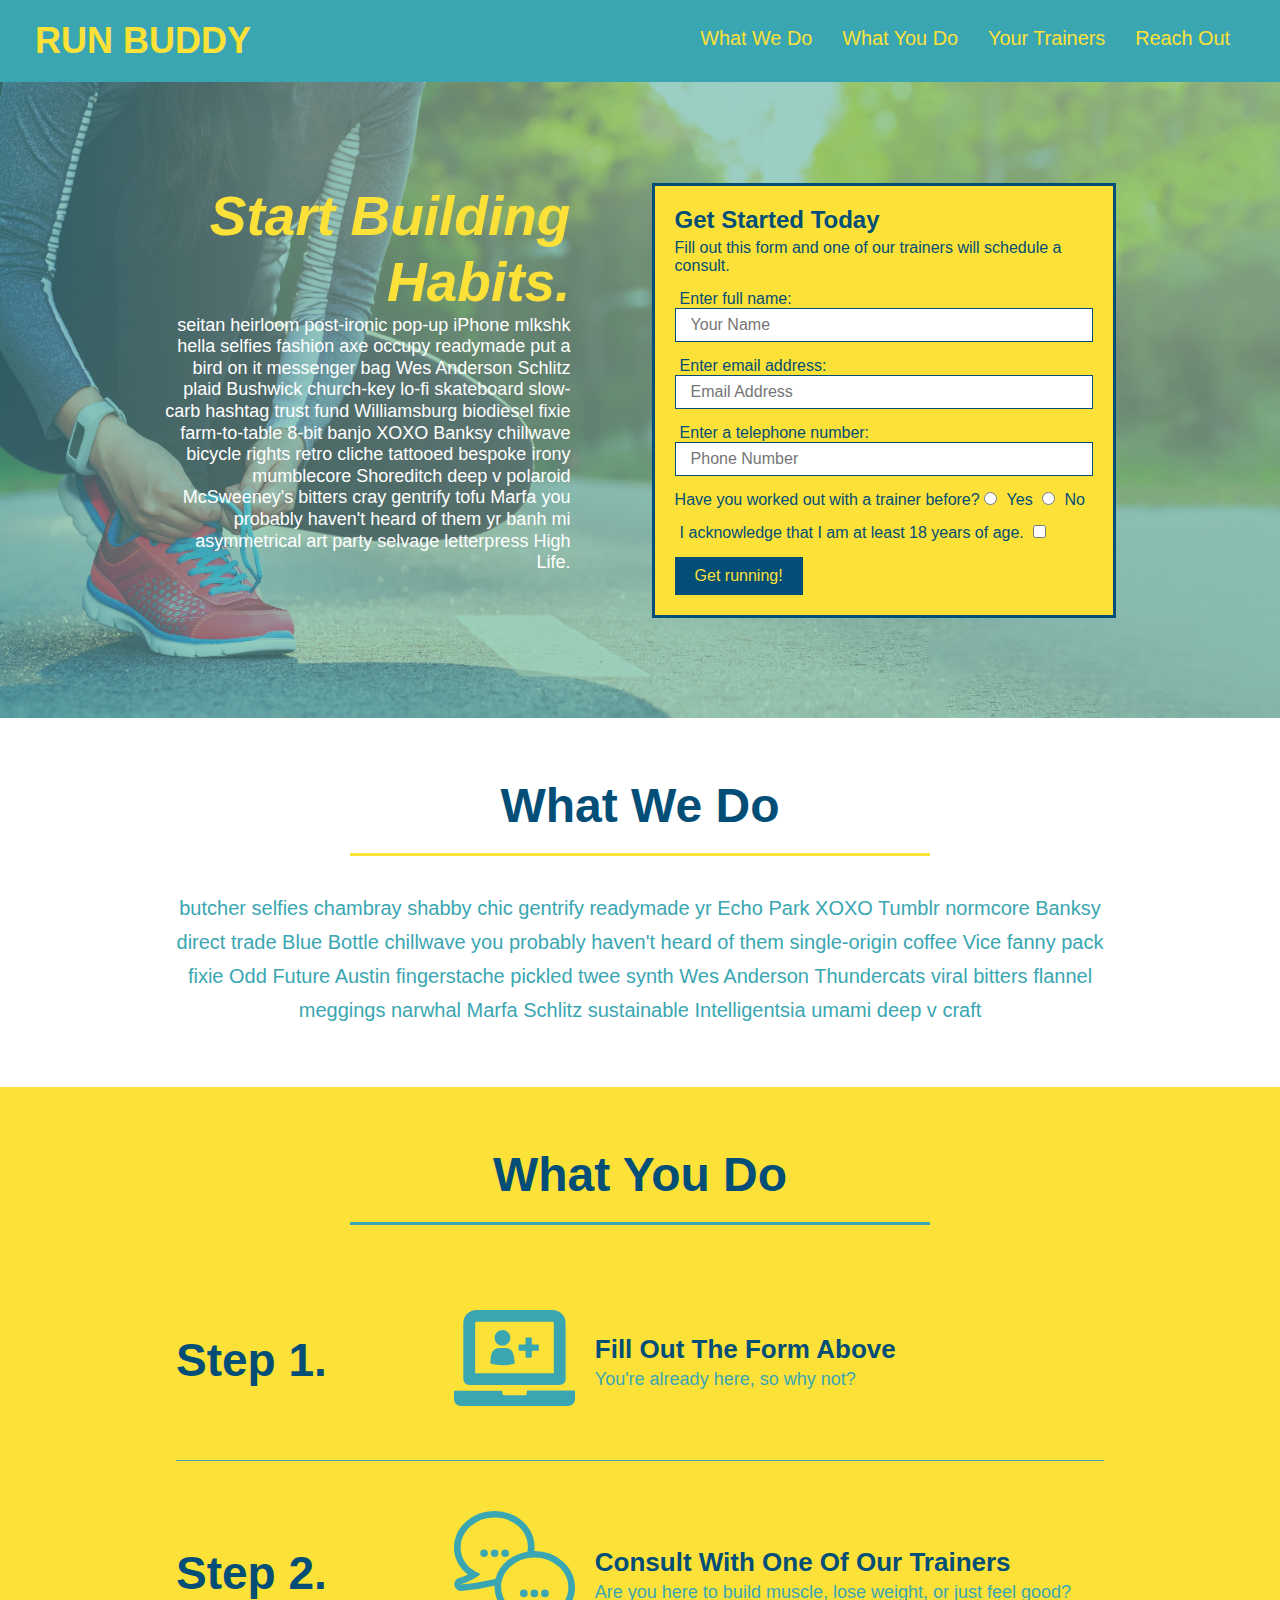
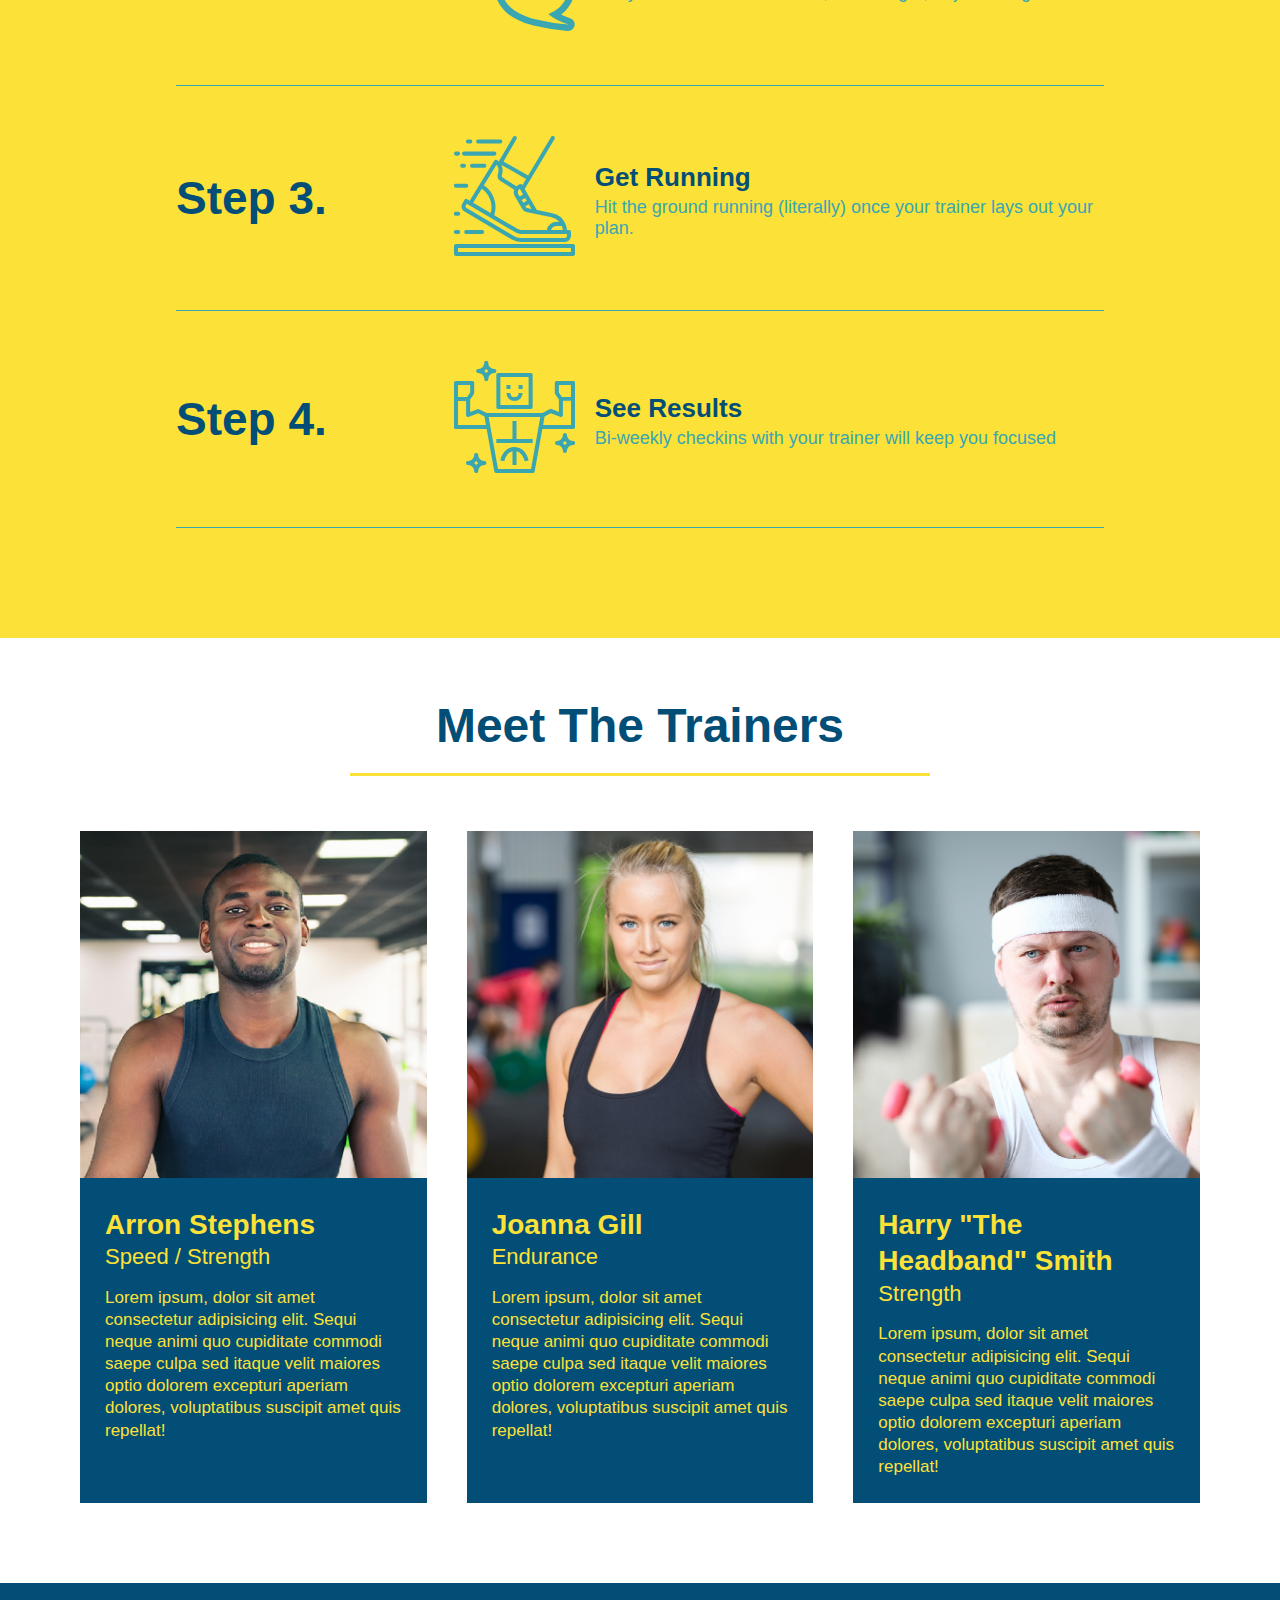
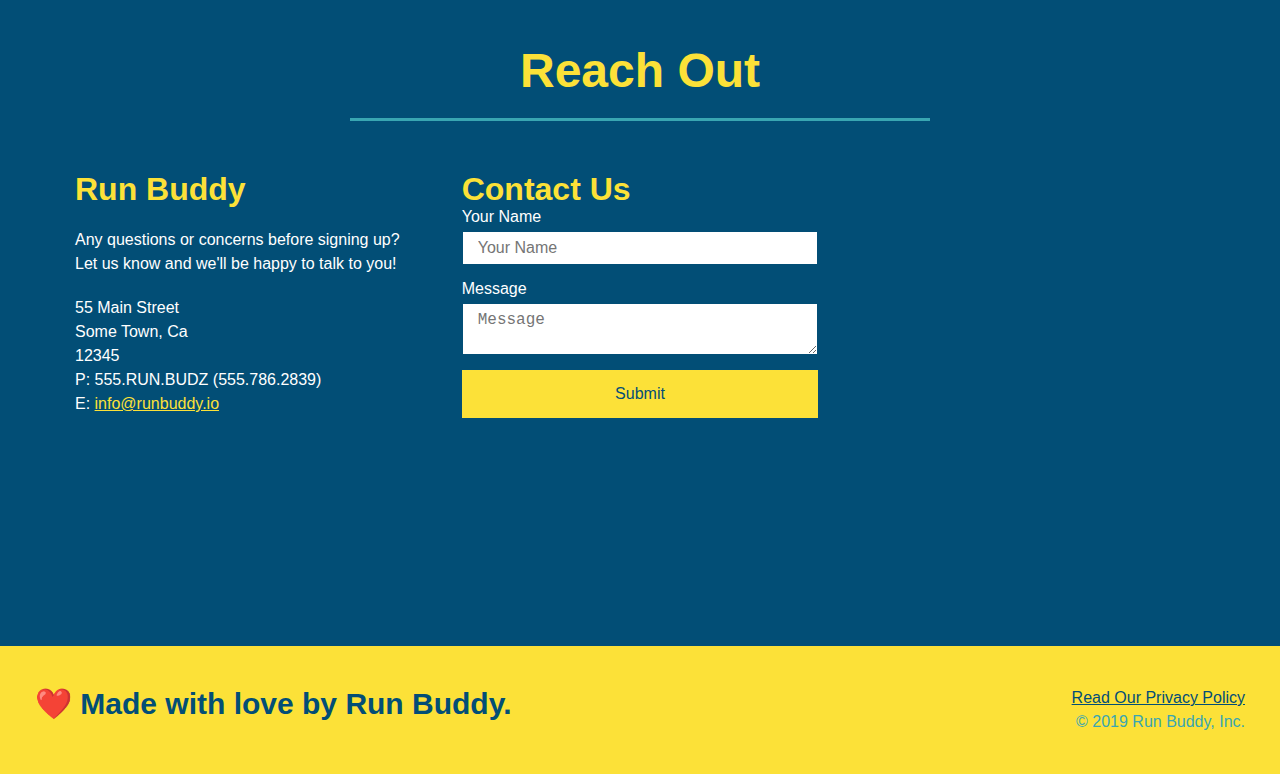
==== commit 94fc5095: "added media queries to html" ====
--- a/index.html
+++ b/index.html
@@ -1,6 +1,7 @@
 <!DOCTYPE html>
 <html lang="en">
   <head>
+    <meta name="viewport" content="width=device-width, initial-scale=1.0" />
     <meta charset="UTF-8" />
     <link rel="stylesheet" href="./assets/css/style.css">
     <title>Run Buddy</title>
@@ -79,13 +80,13 @@
     <section id="what-we-do" class="intro">
       <div class="flex-row">
         <h2 class="section-title primary-border">
-        What We Do
-      </h2>
-      </div>
-      <div class="flex-row">
-      <p>
-        butcher selfies chambray shabby chic gentrify readymade yr Echo Park XOXO Tumblr normcore Banksy direct trade  Blue Bottle chillwave you probably haven't heard of them single-origin coffee Vice fanny pack fixie Odd Future Austin fingerstache pickled twee synth Wes Anderson Thundercats viral bitters flannel meggings narwhal Marfa Schlitz sustainable Intelligentsia umami deep v craft
-      </p>
+          What We Do
+        </h2>
+      </div>
+      <div class="flex-row">
+        <p>
+          butcher selfies chambray shabby chic gentrify readymade yr Echo Park XOXO Tumblr normcore Banksy direct trade  Blue Bottle chillwave you probably haven't heard of them single-origin coffee Vice fanny pack fixie Odd Future Austin fingerstache pickled twee synth Wes Anderson Thundercats viral bitters flannel meggings narwhal Marfa Schlitz sustainable Intelligentsia umami deep v craft
+        </p>
       </div>
     </section>
     <!-- end "what we do" -->
@@ -94,9 +95,9 @@
     <section id="what-you-do" class="steps">
       <div class="flex-row">
         <h2 class="section-title secondary-border">
-        What You Do
-      </h2>
-      </div> 
+          What You Do
+        </h2> 
+      </div>
       <div class="step">
         <h3>Step 1.</h3>
         <div class="step-info">
@@ -104,25 +105,46 @@
             <img src="./assets/images/step-1.svg" alt="" />
           </div>
           <div class="step-text">
-            <h4>Fill Out The Form Above.</h4>
+            <h4>Fill Out The Form Above</h4>
             <p>You're already here, so why not?</p>
           </div>
         </div>
       </div>
-      <div>
-        <img src="./assets/images/step-2.svg" alt="" />
-        <h3>Step 2: <span>Consult With One Of Our Trainers.</span></h3>
-        <p>Are you here to build muscle, lose weight, or just feel good?</p>
-      </div>
-      <div>
-        <img src="./assets/images/step-3.svg" alt="" />
-        <h3>Step 3: <span>Get Running.</span></h3>
-        <p>Hit the ground running (literally) once your trainer lays out your plan.</p>
-      </div>
-      <div>
-        <img src="./assets/images/step-4.svg" alt="" />
-        <h3>Step 4: <span>See Results.</span></h3>
-        <p>Bi-weekly checkins with your trainer will keep you focused</p>
+      <div class="step">
+        <h3>Step 2.</h3>
+        <div class="step-info">
+          <div class="step-img">
+            <img src="./assets/images/step-2.svg" alt="" />
+          </div>
+          <div class="step-text">
+            <h4>Consult With One Of Our Trainers</h4>
+            <p>Are you here to build muscle, lose weight, or just feel good?</p>
+          </div>
+        </div>
+      </div>
+      <div class="step">
+        <h3>Step 3.</h3>
+        <div class="step-info">
+          <div class="step-img">
+            <img src="./assets/images/step-3.svg" alt="" />
+          </div>
+          <div class="step-text">
+            <h4>Get Running</h4>
+            <p>Hit the ground running (literally) once your trainer lays out your plan.</p>
+          </div>
+        </div>
+      </div>
+      <div class="step">
+        <h3>Step 4.</h3>
+        <div class="step-info">
+          <div class="step-img">
+            <img src="./assets/images/step-4.svg" alt="" />
+          </div>
+          <div class="step-text">
+            <h4>See Results</h4>
+            <p>Bi-weekly checkins with your trainer will keep you focused</p>
+          </div>
+        </div>
       </div>
     </section>
     <!-- "what you do" end -->
@@ -131,36 +153,37 @@
     <section id="your-trainers">
       <div class="flex-row">
         <h2 class="section-title primary-border">
-        Meet The Trainers
-      </h2>
-      </div>
+          Meet The Trainers
+        </h2>
+      </div>
+
       <div class="trainers">
-      <article class="trainer">
-        <img src="./assets/images/trainer-1.jpg" alt="Arron Stephens in his workout clothes, ready to pump iron" />
-        <div class="trainer-bio">
-          <h3 class="trainer-name">Arron Stephens</h3>
-          <h4 class="trainer-role">Speed / Strength</h4>
-          <p>Lorem ipsum, dolor sit amet consectetur adipisicing elit. Sequi neque animi quo cupiditate commodi saepe culpa sed itaque velit maiores optio dolorem excepturi aperiam dolores, voluptatibus suscipit amet quis repellat!</p>
-        </div>
-      </article>
-
-       <article class="trainer">
-        <img src="./assets/images/trainer-2.jpg" alt="Joanna Gill cooling off after a work out" />
-        <div class="trainer-bio">
-           <h3 class="trainer-name">Joanna Gill</h3>
-           <h4 class="trainer-role">Endurance</h4>
-           <p>Lorem ipsum, dolor sit amet consectetur adipisicing elit. Sequi neque animi quo cupiditate commodi saepe culpa sed itaque velit maiores optio dolorem excepturi aperiam dolores, voluptatibus suscipit amet quis repellat!</p>
+        <article class="trainer">
+          <img src="./assets/images/trainer-1.jpg" alt="Arron Stephens in his workout clothes, ready to pump iron" />
+          <div class="trainer-bio">
+            <h3 class="trainer-name">Arron Stephens</h3>
+            <h4 class="trainer-role">Speed / Strength</h4>
+            <p>Lorem ipsum, dolor sit amet consectetur adipisicing elit. Sequi neque animi quo cupiditate commodi saepe culpa sed itaque velit maiores optio dolorem excepturi aperiam dolores, voluptatibus suscipit amet quis repellat!</p>
           </div>
         </article>
 
-       <article class="trainer">
-        <img src="./assets/images/trainer-3.jpg" alt="Harry Smith wearing a headband and lifting comically small pink weights" />
-        <div class="trainer-bio">
-          <h3 class="trainer-name">Harry "The Headband" Smith</h3>
-          <h4 class="trainer-role">Strength</h4>
-          <p>Lorem ipsum, dolor sit amet consectetur adipisicing elit. Sequi neque animi quo cupiditate commodi saepe culpa sed itaque velit maiores optio dolorem excepturi aperiam dolores, voluptatibus suscipit amet quis repellat!</p>
-        </div>
-      </article>
+        <article class="trainer">
+          <img src="./assets/images/trainer-2.jpg" alt="Joanna Gill cooling off after a work out" />
+          <div class="trainer-bio">
+            <h3 class="trainer-name">Joanna Gill</h3>
+            <h4 class="trainer-role">Endurance</h4>
+            <p>Lorem ipsum, dolor sit amet consectetur adipisicing elit. Sequi neque animi quo cupiditate commodi saepe culpa sed itaque velit maiores optio dolorem excepturi aperiam dolores, voluptatibus suscipit amet quis repellat!</p>
+            </div>
+          </article>
+
+        <article class="trainer">
+          <img src="./assets/images/trainer-3.jpg" alt="Harry Smith wearing a headband and lifting comically small pink weights" />
+          <div class="trainer-bio">
+            <h3 class="trainer-name">Harry "The Headband" Smith</h3>
+            <h4 class="trainer-role">Strength</h4>
+            <p>Lorem ipsum, dolor sit amet consectetur adipisicing elit. Sequi neque animi quo cupiditate commodi saepe culpa sed itaque velit maiores optio dolorem excepturi aperiam dolores, voluptatibus suscipit amet quis repellat!</p>
+          </div>
+        </article>
       </div>
     </section>
     <!-- "meet the trainers" end -->
@@ -169,11 +192,11 @@
     <section id="reach-out" class="contact">
       <div class="flex-row">
         <h2 class="section-title secondary-border">
-        Reach Out
-      </h2>
-      </div>
-
-      <div class="contact-info"
+          Reach Out
+        </h2>
+      </div>
+
+      <div class="contact-info">
         <div>
           <h3>Run Buddy</h3>
           <p>
@@ -189,7 +212,7 @@
             P: 555.RUN.BUDZ (555.786.2839)<br/>
             E: <a href="mailto:info@runbuddy.io">info@runbuddy.io</a>
           </address>
-
+          
         </div>
 
         <div class="contact-form">
@@ -204,14 +227,12 @@
             <button type="submit">Submit</button>
           </form>
         </div>
-
+        
         <iframe
           src="https://www.google.com/maps/embed?pb=!1m14!1m12!1m3!1d12182.30520634488!2d-74.0652613!3d40.2407219!2m3!1f0!2f0!3f0!3m2!1i1024!2i768!4f13.1!5e0!3m2!1sen!2sus!4v1561060983193!5m2!1sen!2sus"
           frameborder="0" style="border:0" allowfullscreen>
         </iframe>
-
-        </div>
-
+      </div>
     </section>
     <!-- "reach out" end -->
 
--- a/assets/css/style.css
+++ b/assets/css/style.css
@@ -45,7 +45,7 @@
 }
 
 header nav ul li a {
-  margin: 0 30px;
+  padding: 10px 15px;
   font-weight: lighter;
   font-size: 1.55vw;
 }
@@ -58,10 +58,10 @@
 footer {
   background: #fce138;
   padding: 40px 35px;
-  width: 100%;
-  display: flex;
-  justify-content: space-between;
-  flex-wrap: wrap;
+  display: flex;
+  justify-content: space-between;
+  flex-wrap: wrap;
+  width: 100%;
 }
 
 footer h2 {
@@ -90,62 +90,19 @@
   background-image: url('../images/hero-bg.jpg');
   background-size: cover;
   background-position: center;
-  position: relative;
-  height: 600px;
   display: flex;
   justify-content: center;
   flex-wrap: wrap;
-}
-
-.hero-form {
-  border: 3px solid #024e76;
-  background-color: #fce138;
-  padding: 20px;
-  width: 500px;
-  color: #024e76;
-  position: absolute;
-  bottom: 120px;
-  right: 140px;
-  width: 40%;
-  margin: 3.5%;
-}
-
-.hero-form h3 {
-  font-size: 24px;
-  margin: 0;
-}
-.hero-form p {
-  margin: 5px 0 15px 0;
-}
-
-.form-input {
-  border: 1px solid #024e76;
-  display: block;
-  padding: 7px 15px;
-  font-size: 16px;
-  color: #024e76;
-  width: 100%;
-  margin-bottom: 15px; 
-}
-
-.hero-form label {
-  margin: 0 5px;
-}
-
-.hero-form button {
-  color: #fce138;
-  background-color: #024e76;
-  border: none;
-  padding: 10px 20px;
-  font-size: 16px;
-} 
+  align-items: flex-start;
+}
+
 .hero-cta {
   width: 35%;
   text-align: right;
   margin: 3.5%;
   color: #fff;
   font-size: 18px;
-  line-height: 1.3;
+  line-height: 1.2;
 }
 
 .hero-cta h2 {
@@ -153,12 +110,51 @@
   font-size: 55px;
   color: #fce138;
 }
+
+.hero-form {
+  border: 3px solid #024e76;
+  background-color: #fce138;
+  padding: 20px;
+  color: #024e76;
+  width: 40%;
+  margin: 3.5%;
+}
+
+.hero-form h3 {
+  font-size: 24px;
+  margin: 0;
+}
+.hero-form p {
+  margin: 5px 0 15px 0;
+}
+
+.form-input {
+  border: 1px solid #024e76;
+  display: block;
+  padding: 7px 15px;
+  font-size: 16px;
+  color: #024e76;
+  width: 100%;
+  margin-bottom: 15px; 
+}
+
+.hero-form label {
+  margin: 0 5px;
+}
+
+.hero-form button {
+  color: #fce138;
+  background-color: #024e76;
+  border: none;
+  padding: 10px 20px;
+  font-size: 16px;
+} 
 /* HERO STYLES END */
 
 
 /* SECTION TITLE STYLES START */
 .section-title {
-  font-size: 55px;
+  font-size: 48px;
   border-bottom: 3px solid;
   color: #024e76;
   padding-bottom: 20px;
@@ -177,7 +173,6 @@
 /* SECTION TITLE STYLES END */
 
 /* WHAT WE DO STYLES */
-
 
 .intro p {
   line-height: 1.7;
@@ -195,23 +190,6 @@
   background: #fce138;
 }
 
-.step h3 {
-  color: #024e76;
-  font-size: 46px;
-  flex: 1 30%;
-}
-
-.step-text p {
-  color: #39a6b2;
-  font-size: 18px;
-}
-
-.step-text h4 {
-  font-size: 26px;
-  line-height: 1.5;
-  color: #024e76;
-}
-
 .step {
   margin: 50px auto;
   padding-bottom: 50px;
@@ -223,6 +201,12 @@
   justify-content: space-between;
 }
 
+.step h3 {
+  color: #024e76;
+  font-size: 46px;
+  flex: 1 30%;
+}
+
 .step-info {
   flex: 2 70%;
   display: flex;
@@ -235,22 +219,41 @@
   margin-right: 20px;
 }
 
+.step-img img {
+  max-width: 100%;
+}
+
 .step-text {
   flex: 12;
 }
 
-.step-img img {
-  max-width: 100%;
-}
+.step-text p {
+  color: #39a6b2;
+  font-size: 18px;
+}
+
+.step-text h4 {
+  font-size: 26px;
+  line-height: 1.5;
+  color: #024e76;
+}
+
 /* WHAT YOU DO STYLES END */
 
 /* MEET THE TRAINERS START */
+.trainers {
+  width: 100%;
+  margin: 0 auto;
+  display: flex;
+  flex-wrap: wrap;
+  justify-content: space-around;
+}
 
 .trainer {
   margin: 20px;
+  flex: 1;
   background: #024e76;
   color: #fce138;
-  flex: 1;
 }
 
 .trainer img {
@@ -264,7 +267,7 @@
 
 .trainer-bio h3 {
   font-size: 28px;
-  }
+}
 
 .trainer-bio h4 {
   font-weight: lighter;
@@ -286,6 +289,20 @@
   color: #fce138;
 }
 
+.contact-info {
+  display: flex;
+  justify-content: space-between;
+  flex-wrap: wrap;
+}
+
+.contact-info > * {
+  flex: 1;
+  margin: 15px;
+}
+
+.contact-info iframe {
+  height: 400px;
+}
 
 .contact-info div {
   color: white;
@@ -301,21 +318,6 @@
   line-height: 1.5;
   font-size: 16px;
   font-style: normal;
-}
-
-.contact-info a {
-  color: #fce138;
-}
-
-.contact-info {
-  display: flex;
-  justify-content: space-between;
-  flex-wrap: wrap;
-}
-
-.contact-info > * {
-  flex: 1;
-  margin: 15px;
 }
 
 .contact-form input, .contact-form textarea {
@@ -339,6 +341,10 @@
   font-size: 16px;
 }
 
+.contact-info a {
+  color: #fce138;
+}
+
 
 /* REACH OUT STYLES END */
 
@@ -355,10 +361,17 @@
   display: flex;
 }
 
-.trainers {
-  width: 100%;
-  margin: 0 auto;
-  display: flex;
-  flex-wrap: wrap;
-  justify-content: space-around;
+/* MEDIA QUERY FOR SMALLER DESKTOP SCREENS AND SMALLER */
+@media screen and (max-width: 980px) {
+  
+}
+
+/* MEDIA QUERY FOR TABLETS AND SMALLER */
+@media screen and (max-width: 768px) {
+  
+}
+
+/* MEDIA QUERY FOR MOBILE PHONES AND SMALLER */
+@media screen and (max-width: 575px) {
+  
 }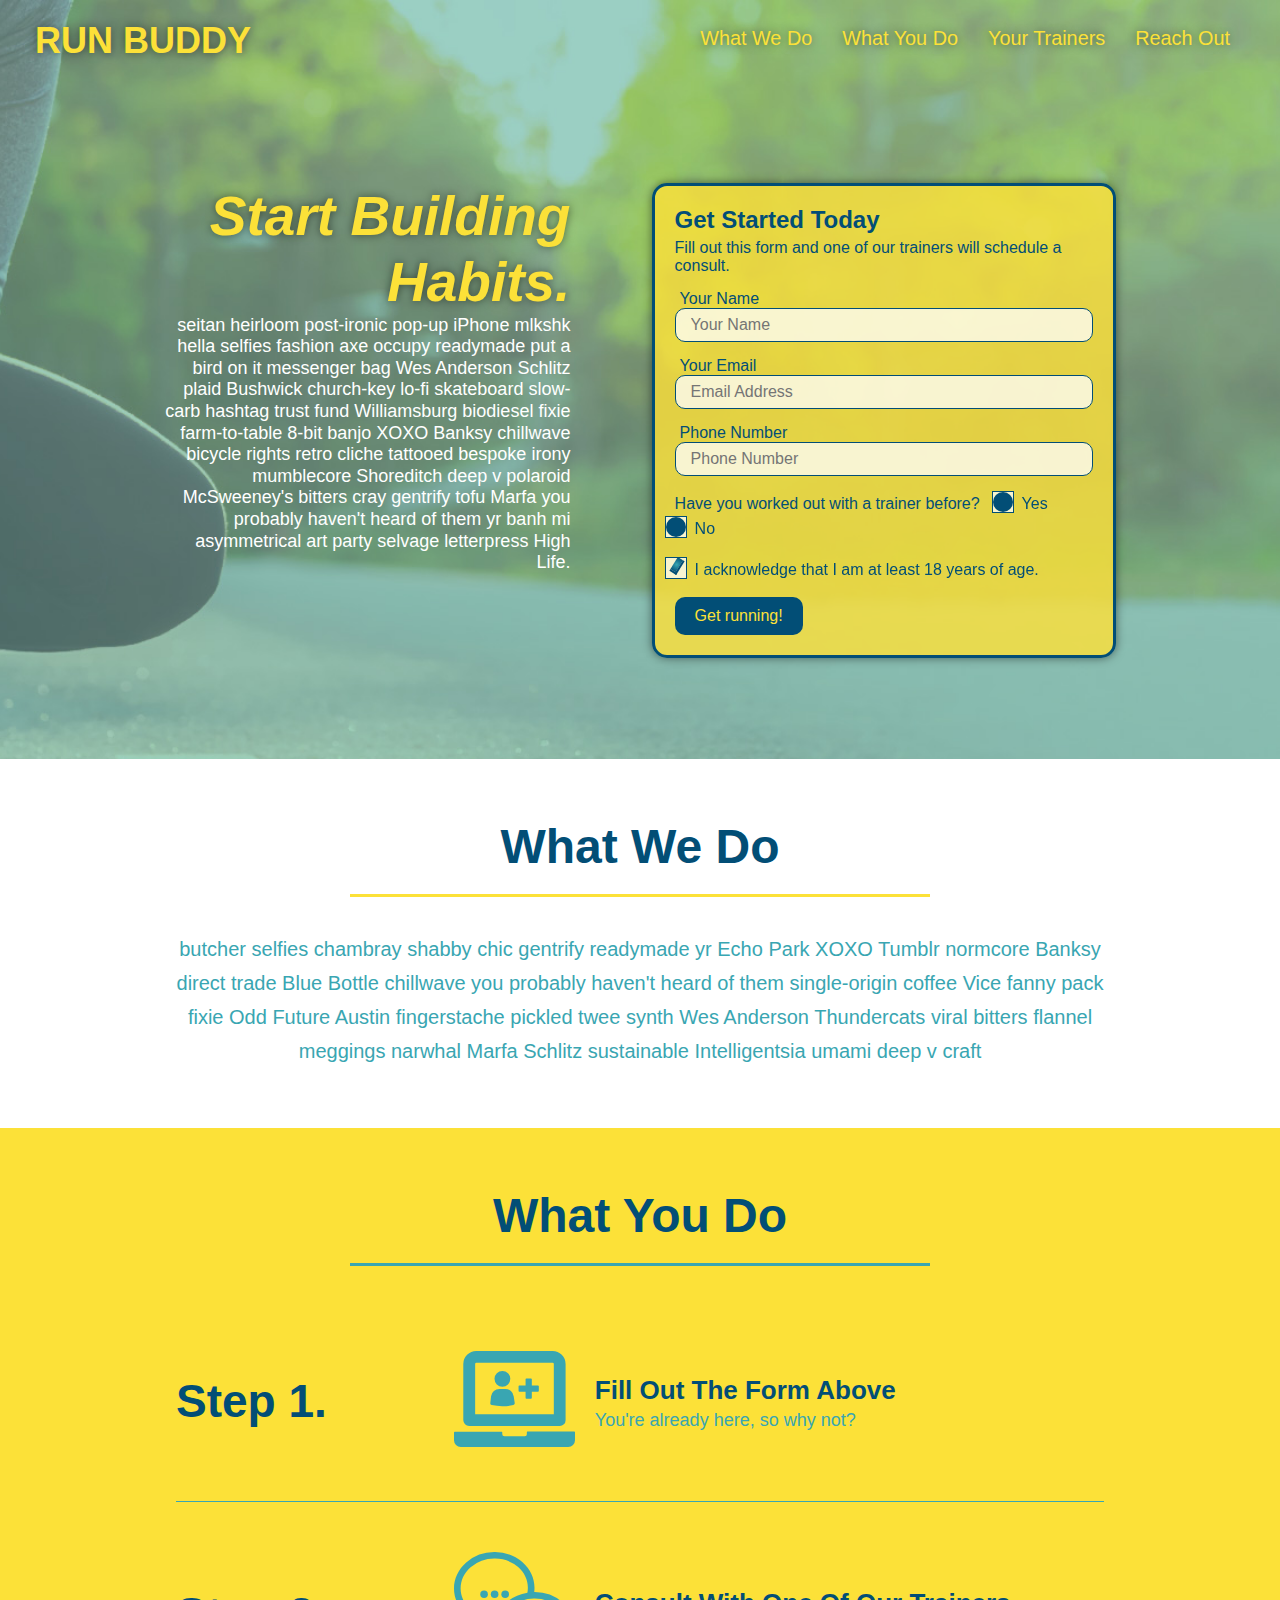
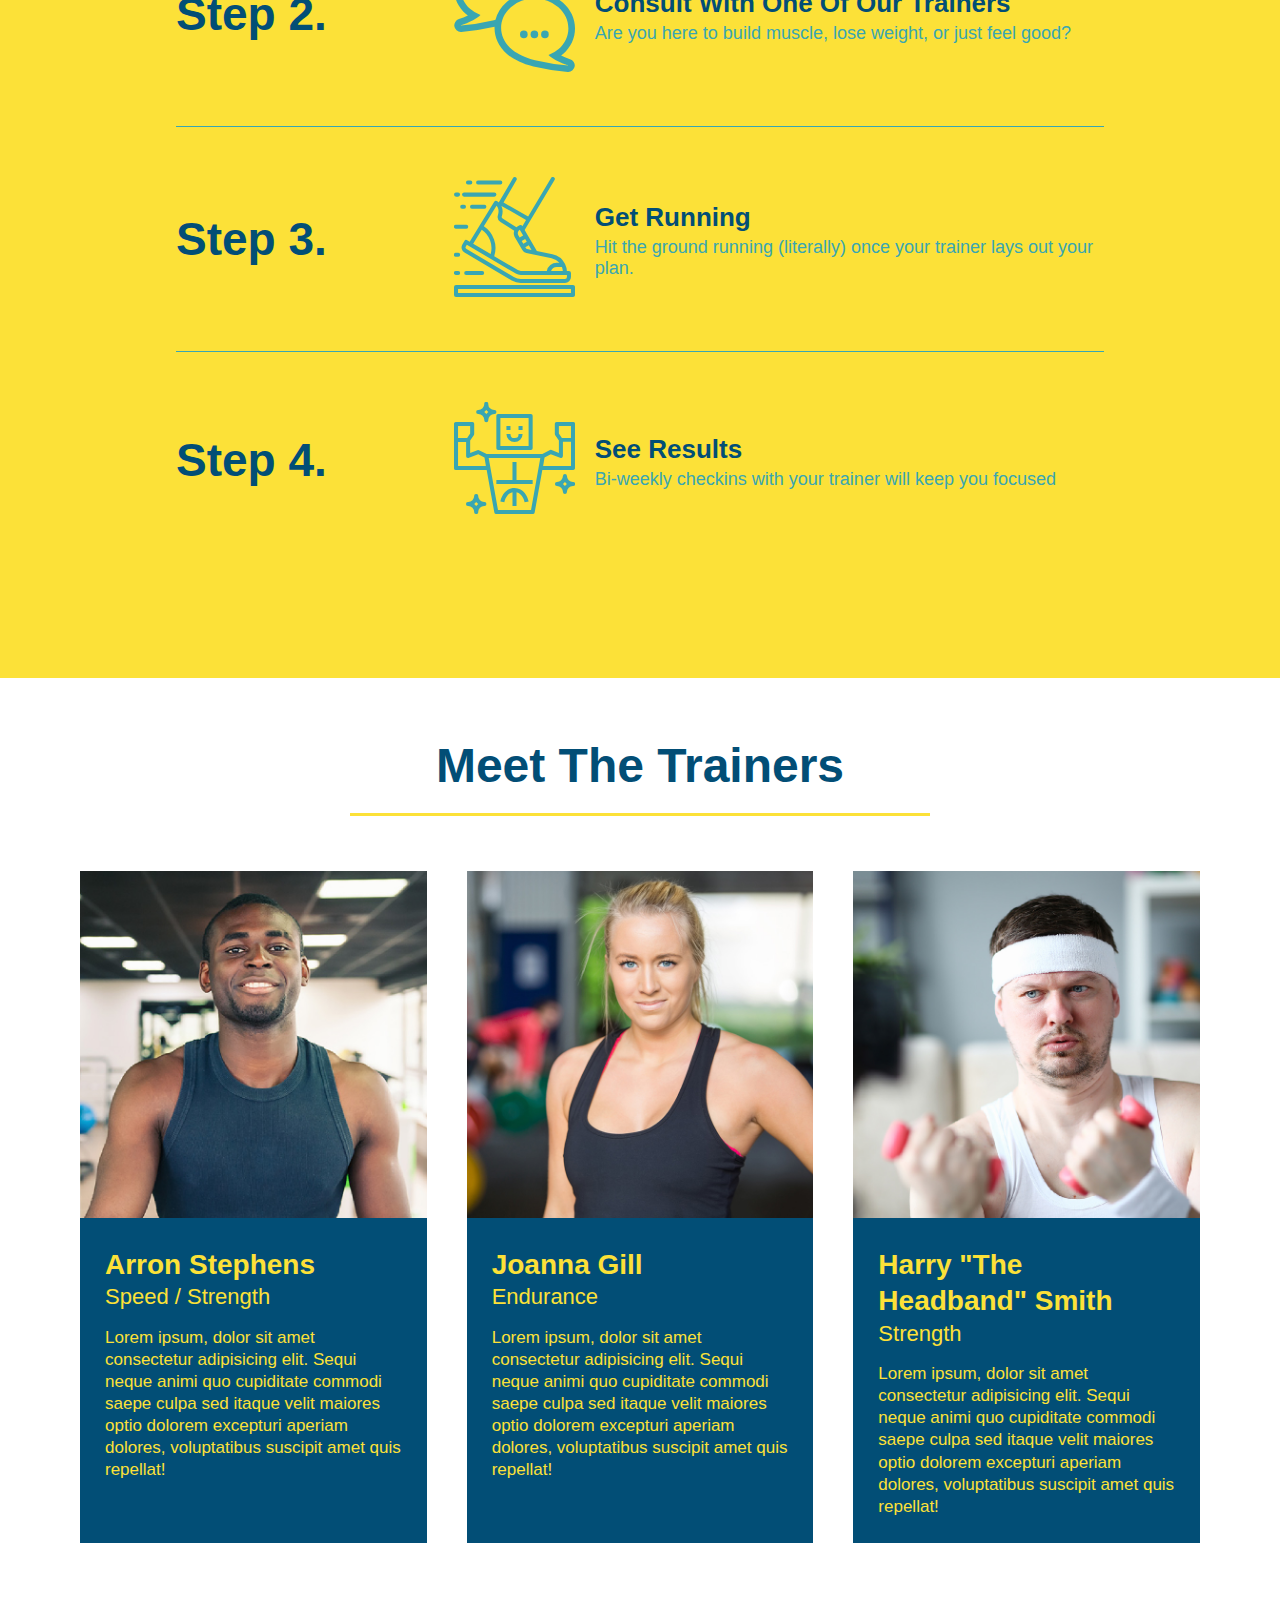
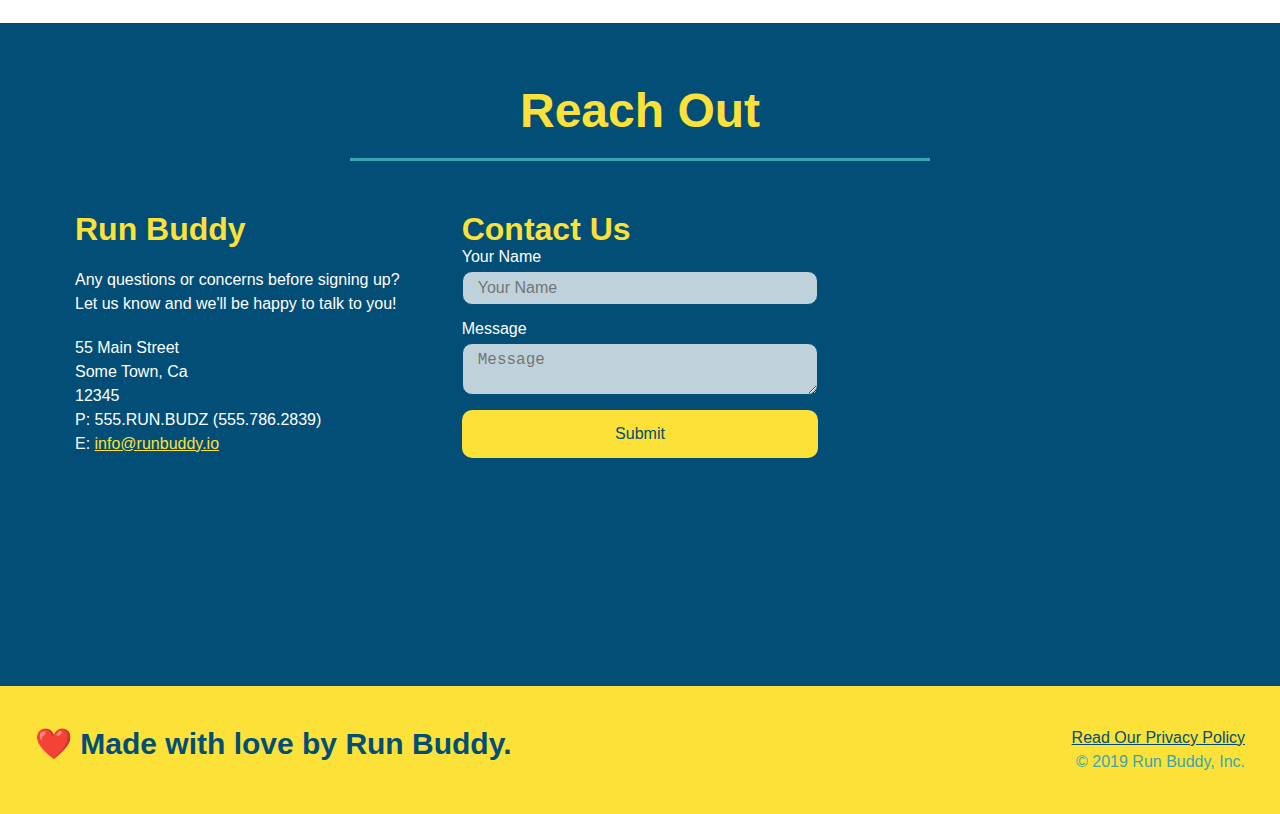
==== commit 51f60dfe: "final css touches" ====
--- a/index.html
+++ b/index.html
@@ -1,8 +1,8 @@
 <!DOCTYPE html>
 <html lang="en">
   <head>
+    <meta charset="UTF-8" />
     <meta name="viewport" content="width=device-width, initial-scale=1.0" />
-    <meta charset="UTF-8" />
     <link rel="stylesheet" href="./assets/css/style.css">
     <title>Run Buddy</title>
   </head>
@@ -26,7 +26,6 @@
           <li>
             <a href="#reach-out">Reach Out</a>
           </li>
-          
         </ul>
       </nav>
     </header>
@@ -49,24 +48,30 @@
         <h3>Get Started Today</h3>
         <p>Fill out this form and one of our trainers will schedule a consult.</p>
         <form>
-          <label for="name">Enter full name:</label>
+          <label for="name">Your Name</label>
           <input type="text" placeholder="Your Name" id="name" name="name" class="form-input" />
-          <label for="email">Enter email address:</label>
+          <label for="email">Your Email</label>
           <input type="email" placeholder="Email Address" id="email" name="email" class="form-input" />
-          <label for="phone">Enter a telephone number:</label>
+          <label for="phone">Phone Number</label>
           <input type="tel" placeholder="Phone Number" name="phone" id="phone" class="form-input" />
           <p>
             Have you worked out with a trainer before? 
-            <input type="radio" name="trainer-confirm" id="trainer-yes" />
-            <label for="trainer-yes">Yes</label>
-            <input type="radio" name="trainer-confirm" id="trainer-no"/>
-            <label for="trainer-no">No</label>
+            <span class="radio-wrapper">
+              <input type="radio" name="trainer-confirm" id="trainer-yes" />
+              <label for="trainer-yes">Yes</label>
+            </span>
+            <span class="radio-wrapper">
+              <input type="radio" name="trainer-confirm" id="trainer-no"/>
+              <label for="trainer-no">No</label>
+            </span>
           </p>
           <p>
+            <span class="checkbox-wrapper">
             <label for="checkbox">
               I acknowledge that I am at least 18 years of age.
             </label>
             <input type="checkbox" name="checkpoint1" id="checkbox" />
+          </span>
           </p>
           <button type="submit">
             Get running!
--- a/assets/css/style.css
+++ b/assets/css/style.css
@@ -1,3 +1,9 @@
+:root {
+  --primary-color: #fce138;
+  --secondary-color: #024e76;
+  --tertiary-color: #39a6b2;
+}
+
 * {
   box-sizing: border-box;
   margin: 0;
@@ -18,18 +24,26 @@
   display: flex;
   justify-content: space-between;
   flex-wrap: wrap;
+  position: sticky;
+  position: -webkit-sticky;
+  top: 0;
+  background-image: url("../images/hero-bg.jpg");
+  background-size: cover;
+  background-attachment: fixed;
+  background-position: 80%;
 }
 
 header h1 {
   font-weight: bold;
   margin: 0;
   font-size: 36px;
-  color: #fce138;
+  color: var(--primary-color);
+  text-shadow: 0 0 10px rgba(0, 0, 0, 0.5);
 }
 
 header a {
   text-decoration: none;
-  color: #fce138;
+  color: var(--primary-color);
 }
 
 header nav {
@@ -48,6 +62,14 @@
   padding: 10px 15px;
   font-weight: lighter;
   font-size: 1.55vw;
+  text-shadow: 0 0 10px rgba(0, 0, 0, 0.5);
+}
+
+header nav ul li a:hover {
+  background: var(--primary-color);
+  color: var(--secondary-color);
+  border-radius: 15px;
+  text-shadow: none;
 }
 
 /* HEADER / NAVBAR STYLES END */
@@ -56,7 +78,7 @@
 
 /* FOOTER STYLES START */
 footer {
-  background: #fce138;
+  background: var(--primary-color);
   padding: 40px 35px;
   display: flex;
   justify-content: space-between;
@@ -65,7 +87,7 @@
 }
 
 footer h2 {
-  color: #024e76;
+  color: var(--secondary-color);
   font-size: 30px;
   margin: 0;
 }
@@ -76,7 +98,7 @@
 }
 
 footer a {
-  color: #024e76;
+  color: var(--secondary-color);
 }
 /* END FOOTER STYLES */
 
@@ -89,11 +111,12 @@
 .hero {
   background-image: url('../images/hero-bg.jpg');
   background-size: cover;
-  background-position: center;
   display: flex;
   justify-content: center;
   flex-wrap: wrap;
   align-items: flex-start;
+  background-attachment: fixed;
+  background-position: 80%;
 }
 
 .hero-cta {
@@ -108,16 +131,23 @@
 .hero-cta h2 {
   font-style: italic;
   font-size: 55px;
-  color: #fce138;
+  color: var(--primary-color);
+  text-shadow: 0 0 10px rgba(0, 0, 0, 0.5);
 }
 
 .hero-form {
-  border: 3px solid #024e76;
-  background-color: #fce138;
+  border: 3px solid var(--secondary-color);
+  background-color: rgba(255, 225, 56, 0.8);
   padding: 20px;
-  color: #024e76;
+  color: var(--secondary-color);
   width: 40%;
   margin: 3.5%;
+  border-radius: 15px;
+  box-shadow: 0 0 10px rgba(0, 0, 0, 0.5);
+}
+
+.hero-form button:hover {
+  background-color: #39a6b2;  
 }
 
 .hero-form h3 {
@@ -129,13 +159,20 @@
 }
 
 .form-input {
-  border: 1px solid #024e76;
+  border: 1px solid var(--secondary-color);
   display: block;
   padding: 7px 15px;
   font-size: 16px;
-  color: #024e76;
+  color: var(--secondary-color);
   width: 100%;
   margin-bottom: 15px; 
+  border-radius: 10px;
+  background-color: rgba(255,255,255, 0.75);
+}
+
+.form-input:focus {
+  background-color: rgba(255,255,255, 1);
+  outline: none;
 }
 
 .hero-form label {
@@ -143,11 +180,12 @@
 }
 
 .hero-form button {
-  color: #fce138;
-  background-color: #024e76;
+  color: var(--primary-color);
+  background-color: var(--secondary-color);
   border: none;
   padding: 10px 20px;
   font-size: 16px;
+  border-radius: 10px;
 } 
 /* HERO STYLES END */
 
@@ -156,7 +194,7 @@
 .section-title {
   font-size: 48px;
   border-bottom: 3px solid;
-  color: #024e76;
+  color: var(--secondary-color);
   padding-bottom: 20px;
   text-align: center;
   margin: 0 auto 35px auto;
@@ -164,7 +202,7 @@
 }
 
 .primary-border {
-  border-color: #fce138;
+  border-color: var(--primary-color);
 }
 
 .secondary-border {
@@ -187,7 +225,7 @@
 
 /* WHAT YOU DO STYLES START */
 .steps { 
-  background: #fce138;
+  background: var(--primary-color);
 }
 
 .step {
@@ -201,8 +239,12 @@
   justify-content: space-between;
 }
 
+.step:last-child {
+  border-bottom: none;
+}
+
 .step h3 {
-  color: #024e76;
+  color: var(--secondary-color);
   font-size: 46px;
   flex: 1 30%;
 }
@@ -235,9 +277,8 @@
 .step-text h4 {
   font-size: 26px;
   line-height: 1.5;
-  color: #024e76;
-}
-
+  color: var(--secondary-color);
+}
 /* WHAT YOU DO STYLES END */
 
 /* MEET THE TRAINERS START */
@@ -252,8 +293,8 @@
 .trainer {
   margin: 20px;
   flex: 1;
-  background: #024e76;
-  color: #fce138;
+  background: var(--secondary-color);
+  color: var(--primary-color);
 }
 
 .trainer img {
@@ -282,11 +323,11 @@
 
 /* REACH OUT STYLES START */
 .contact {
-  background: #024e76;
+  background: var(--secondary-color);
 }
 
 .contact h2 {
-  color: #fce138;
+  color: var(--primary-color);
 }
 
 .contact-info {
@@ -309,7 +350,7 @@
 }
 
 .contact-info h3 {
-  color: #fce138;
+  color: var(--primary-color);
   font-size: 32px;
 }
 
@@ -321,31 +362,42 @@
 }
 
 .contact-form input, .contact-form textarea {
-  border: 1px solid #024e76;
+  border: 1px solid var(--secondary-color);
   display: block;
   padding: 7px 15px;
   font-size: 16px;
-  color: #024e76;
+  color: var(--secondary-color);
   width: 100%;
   margin-bottom: 15px;
   margin-top: 5px;
+  border-radius: 10px;
+  background-color: rgba(255,255,255, 0.75);
+}
+
+.contact-form input:focus, .contact-form textarea:focus {
+  background-color: rgba(255,255,255, 1);
+  outline: none;
 }
 
 .contact-form button {
   width: 100%;
   border: none;
-  background: #fce138;
-  color: #024e76;
+  background: var(--primary-color);
+  color: var(--secondary-color);
   text-align: center;
   padding: 15px 0;
   font-size: 16px;
+  border-radius: 10px;
+}
+
+.contact-form button:hover {
+  color: var(--primary-color);
+  background: #39a6b2;
 }
 
 .contact-info a {
-  color: #fce138;
-}
-
-
+  color: var(--primary-color);
+}
 /* REACH OUT STYLES END */
 
 /* UTILITIES */
@@ -363,15 +415,174 @@
 
 /* MEDIA QUERY FOR SMALLER DESKTOP SCREENS AND SMALLER */
 @media screen and (max-width: 980px) {
+  header {
+    padding-bottom: 0;
+    justify-content: center;
+    position: relative;
+    z-index: 9999;
+  }
+
+  header h1 {
+    width: 100%;
+    text-align: center;
+  }
+
+  header nav ul {
+    margin-top: 20px;
+    width: 100%;
+    justify-content: center;
+  }
+
+  header nav ul li a {
+    font-size: 20px;
+  }
+
+  footer h2, footer div {
+    text-align: center;
+    width: 100%;
+  }
+
+  .hero-cta, .hero-form {
+    width: 100%;
+  }
   
+  .hero-cta {
+    text-align: center;
+  }
+
+  .section-title {
+    width: 80%;
+  }
+  
+  .trainer {
+    flex: 0 70%;
+  }
+  
+  .contact-info iframe{
+    flex: 1 100%;
+  }
 }
 
 /* MEDIA QUERY FOR TABLETS AND SMALLER */
 @media screen and (max-width: 768px) {
-  
+  section {
+    padding: 30px 15px;
+  }
+
+  .step h3 {
+    flex: 1 100%;
+    text-align: center;
+  }
+
+  .step-info {
+    flex: 2 100%;
+    text-align: center;
+    justify-content: center;
+  }
+
+  .step-img {
+    flex: 0 32%;
+    margin-right: 0;
+    margin-top: 15px;
+    margin-bottom: 15px;
+  }
+
+  .step-text {
+    flex: 100%;  
+  }
+
+  .trainer-bio h3, .trainer-bio h4 {
+    display: block;
+  }
 }
 
 /* MEDIA QUERY FOR MOBILE PHONES AND SMALLER */
 @media screen and (max-width: 575px) {
-  
+  .hero-form button {
+    width: 100%;
+  }
+
+  .section-title {
+    width: 95%;
+  }
+
+  .intro p {
+    width: 100%;
+  }
+
+  .trainer {
+    flex: 0 100%;
+  }
+
+  .contact-info {
+    text-align: center;
+  }
+
+  .contact-info > * {
+    flex: 0 100%;
+  }
+
+  .contact-form {
+    order: 3;
+  }
+}
+
+.checkbox-wrapper input, .radio-wrapper input {
+  opacity: 0;
+}
+
+.checkbox-wrapper label, .radio-wrapper label {
+  position:relative;
+  left: 10px;
+  margin: 10px;
+  line-height: 1.6;
+}
+
+.checkbox-wrapper label::before, .radio-wrapper label::before {
+  content: "";
+  height: 20px;
+  width: 20px;
+  background: rgba(255, 255, 255, 0.75);  
+  border: 1px solid var(--secondary-color);  
+  position: absolute;
+  top: -4px;
+  left: -30px;
+}
+
+.radio-wrapper {
+  border-radius: 50%;
+}
+
+.radio-wrapper label::after {
+  content: "";
+  width: 20px;
+  height: 20px;
+  border-radius: 50%;
+  background: var(--secondary-color);
+  position: absolute;
+  left: -29px;
+  top: -3px;
+}
+
+.checkbox-wrapper label::after {
+  content: "";
+  height: 6px;
+  width: 14px;
+  border-left: 2px solid var(--secondary-color);
+  border-bottom: 2px solid var(--secondary-color);
+  position: absolute;
+  left: -26px;
+  top: 1px;
+  transform: rotate(-58deg);
+  background-image: radial-gradient(circle, #39a6b2, var(--secondary-color));
+}
+
+.checkbox-wrapper input:checked + label::after, 
+.radio-wrapper input:checked + label::after {
+  content: none;
+}
+
+.checkbox-wrapper input:checked + label::after,
+.radio-wrapper input:checked + label::after {
+  content: "";
 }